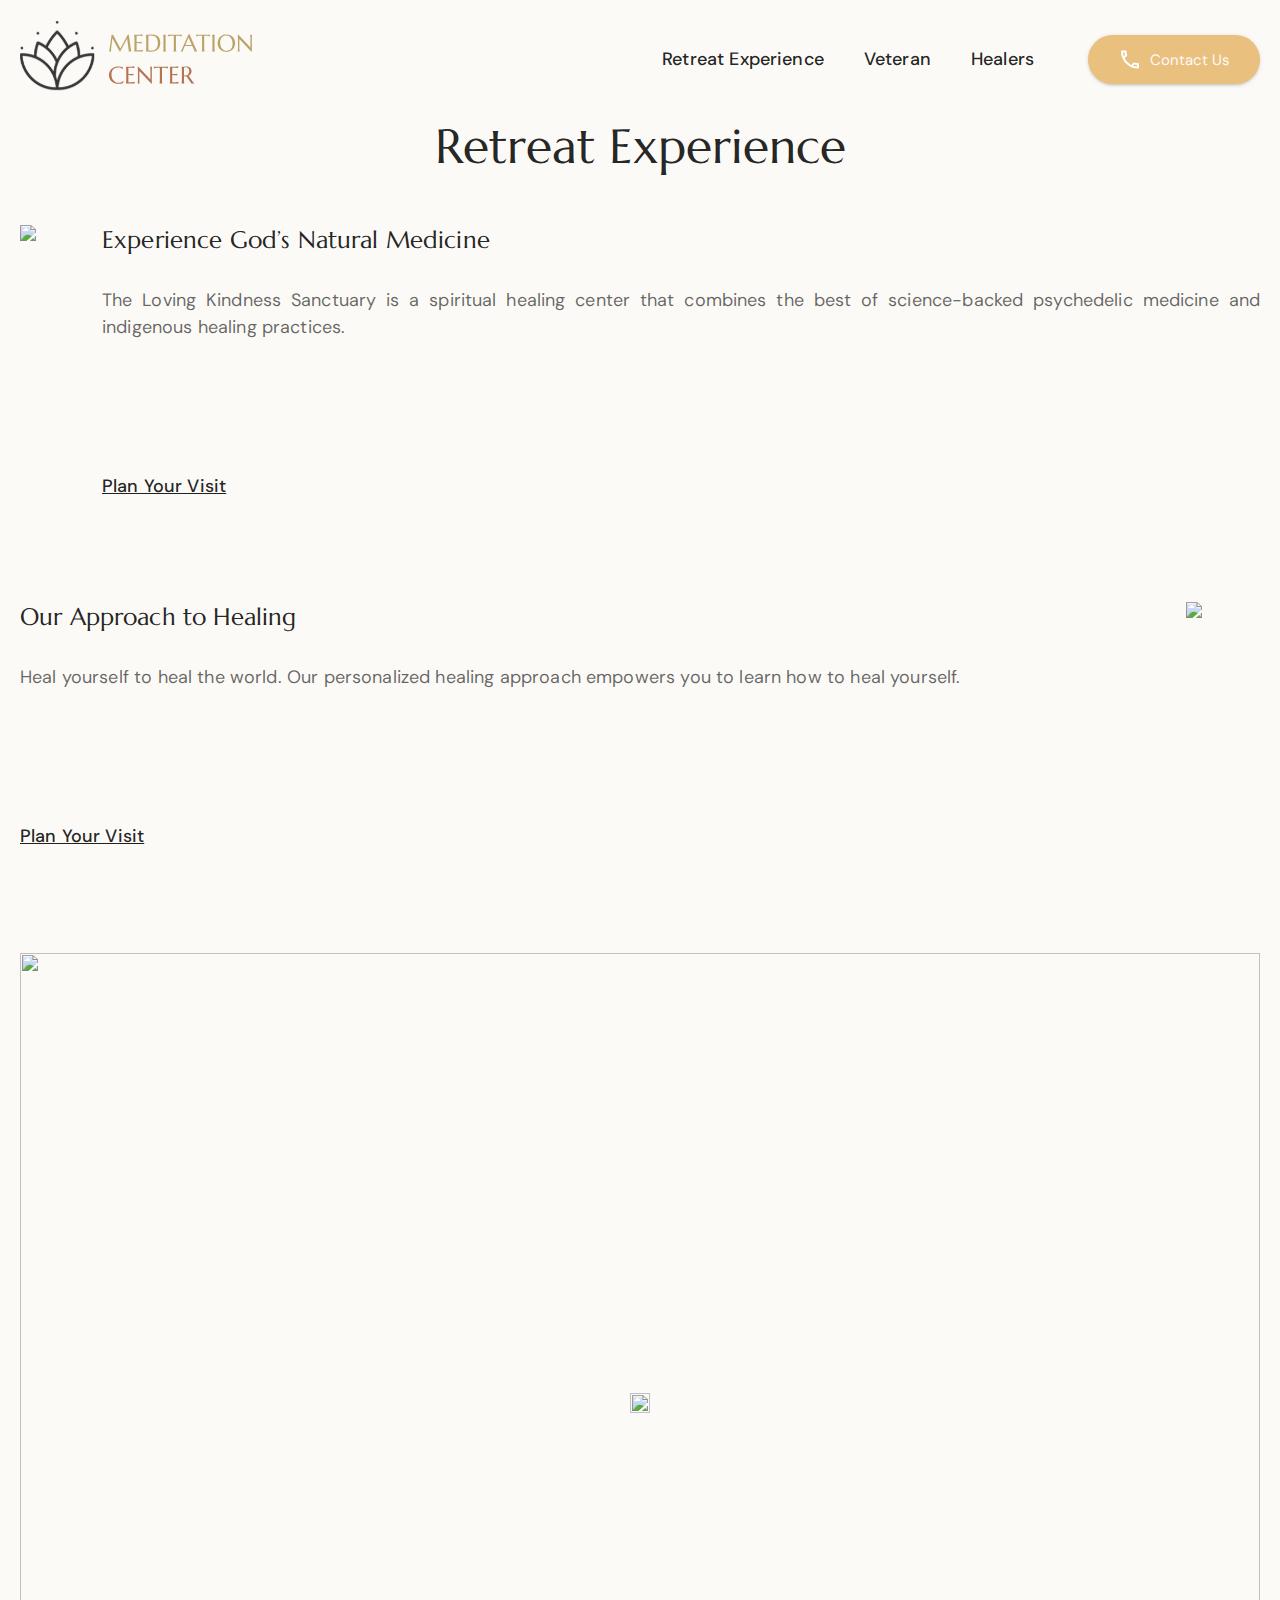
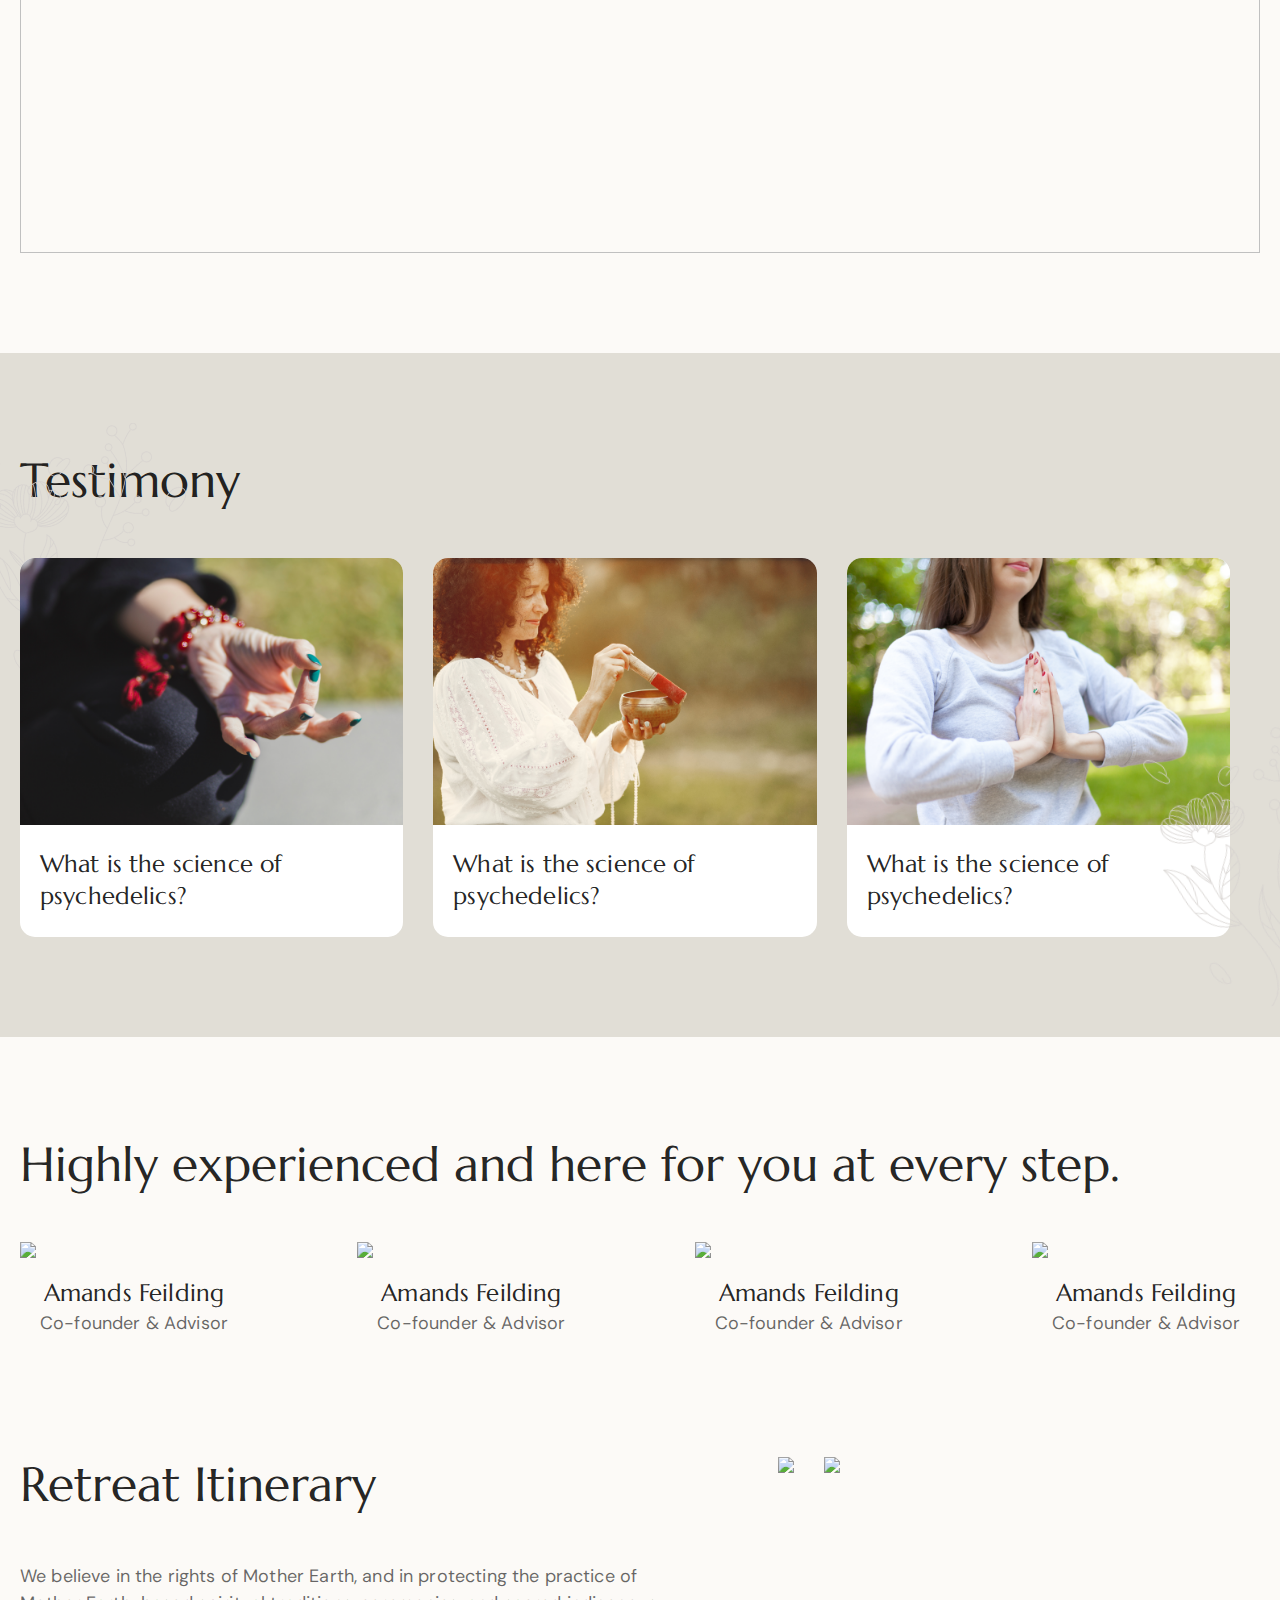
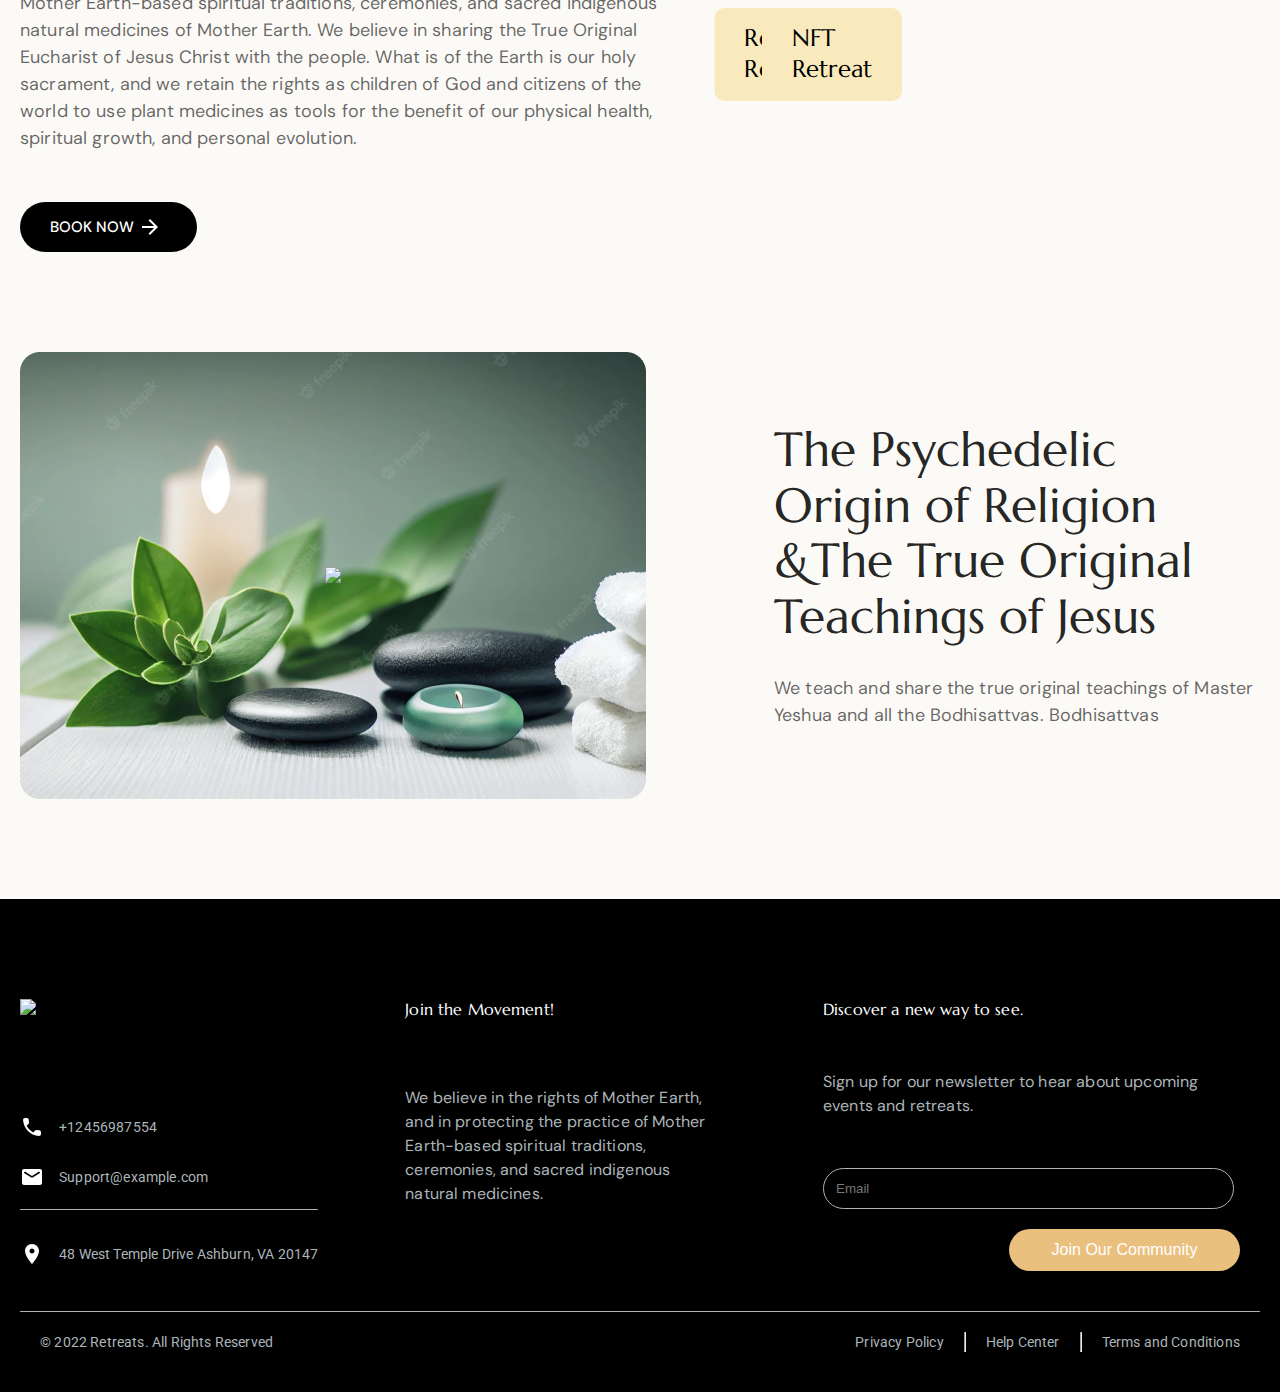
==== index.html @ a0256221 "index" ====
<html lang="en">

<head>
    <meta charset="UTF-8">
    <meta name="viewport" content="width=device-width, initial-scale=1.0">
    <title>Meditation</title>


    <link rel="preconnect" href="https://fonts.googleapis.com">
    <link rel="preconnect" href="https://fonts.gstatic.com" crossorigin>
    <link
        href="https://fonts.googleapis.com/css2?family=DM+Sans:ital,opsz,wght@0,9..40,100..1000;1,9..40,100..1000&family=Marcellus&display=swap"
        rel="stylesheet">
    <link href="assests/meditate.css" rel="stylesheet">
    <link rel="preconnect" href="https://fonts.googleapis.com">
    <link rel="preconnect" href="https://fonts.gstatic.com" crossorigin>
    <link
        href="https://fonts.googleapis.com/css2?family=Roboto:ital,wght@0,100;0,300;0,400;0,500;0,700;0,900;1,100;1,300;1,400;1,500;1,700;1,900&display=swap"
        rel="stylesheet">
    <link rel="stylesheet" href="https://unpkg.com/swiper@7/swiper-bundle.min.css" />

    <!-- <script src="./operator.js"></script> -->
    <!-- <script src="./conditional-statement.js"></script> -->
    <!-- <script src="./functions.js"></script> -->
    <!-- <script src="./arrayFunctions.js"></script> -->
    <!-- <script src="./stringFunctions.js"></script> -->
    <!-- <script src="./dateFunctions.js"></script> -->
    <!-- <script src="./mathFunctions.js"></script> -->
    <!-- <script src="./objectFunctions.js"></script> -->

    <!-- <script src="./questions.js"></script> -->

</head>

<body>
    <p id="demo"></p>
    <header>
        <div class="container">
            <div class="header_bar">
                <p id="name"></p>
                <div class="header_info">
                    <svg width="241" height="77" viewBox="0 0 241 77" fill="none" xmlns="http://www.w3.org/2000/svg"
                        xmlns:xlink="http://www.w3.org/1999/xlink">
                        <rect width="78" height="77" fill="url(#pattern0)" />
                        <path
                            d="M88.8438 30.4531C88.9297 30.3281 89.0273 30.1445 89.1367 29.9023C89.2461 29.6523 89.332 29.3398 89.3945 28.9648C89.4805 28.418 89.5742 27.8047 89.6758 27.125C89.7852 26.4375 89.8945 25.7188 90.0039 24.9688C90.1211 24.2188 90.2344 23.4531 90.3438 22.6719C90.4609 21.8828 90.5703 21.1094 90.6719 20.3516C90.7812 19.5859 90.8828 18.8516 90.9766 18.1484C91.0781 17.4375 91.168 16.7891 91.2461 16.2031C91.3242 15.6172 91.3867 15.1094 91.4336 14.6797C91.4883 14.2422 91.5273 13.9141 91.5508 13.6953H93.0391L100.41 27.4766L107.723 13.6953H108.836L110.758 27.6172C110.812 28.0547 110.871 28.4297 110.934 28.7422C110.996 29.0547 111.059 29.3242 111.121 29.5508C111.184 29.7695 111.242 29.9531 111.297 30.1016C111.359 30.2422 111.418 30.3594 111.473 30.4531V30.5H108.52V30.4531C108.559 30.3672 108.594 30.2266 108.625 30.0312C108.664 29.8359 108.684 29.6016 108.684 29.3281C108.684 29.2266 108.68 29.125 108.672 29.0234C108.664 28.9141 108.652 28.7969 108.637 28.6719L107.148 17.4453L100.234 30.4531L99.4258 30.3594L92.4648 17.3281C92.1914 19.1797 91.9531 20.8906 91.75 22.4609C91.6641 23.1328 91.5781 23.8047 91.4922 24.4766C91.4062 25.1406 91.3281 25.7617 91.2578 26.3398C91.1953 26.918 91.1445 27.4297 91.1055 27.875C91.0664 28.3125 91.0469 28.6367 91.0469 28.8477C91.0469 29.1133 91.0547 29.3477 91.0703 29.5508C91.0859 29.7539 91.1016 29.9258 91.1172 30.0664C91.1406 30.2305 91.1641 30.375 91.1875 30.5H88.8438V30.4531ZM114.121 13.6953C115.098 13.6953 116.066 13.6914 117.027 13.6836C117.996 13.6758 118.883 13.668 119.688 13.6602C120.492 13.6445 121.18 13.625 121.75 13.6016C122.32 13.5781 122.707 13.5469 122.91 13.5078L122.336 15.0664C122.078 14.9961 121.777 14.9336 121.434 14.8789C121.137 14.832 120.773 14.7891 120.344 14.75C119.922 14.7031 119.434 14.6797 118.879 14.6797C118.691 14.6797 118.465 14.6875 118.199 14.7031C117.941 14.7109 117.691 14.7227 117.449 14.7383C117.168 14.7539 116.883 14.7695 116.594 14.7852V21.1836C117.398 21.1758 118.125 21.1523 118.773 21.1133C119.422 21.0742 119.973 21.0352 120.426 20.9961C120.957 20.9492 121.426 20.8945 121.832 20.832L121.469 22.5312C120.93 22.4609 120.379 22.3945 119.816 22.332C119.332 22.2773 118.805 22.2305 118.234 22.1914C117.664 22.1445 117.117 22.1211 116.594 22.1211V29.4688C117.516 29.4688 118.363 29.4297 119.137 29.3516C119.91 29.2734 120.586 29.1836 121.164 29.082C121.836 28.9727 122.449 28.8438 123.004 28.6953L122.664 30.5938C122.57 30.5859 122.43 30.5781 122.242 30.5703C122.055 30.5625 121.844 30.5547 121.609 30.5469C121.383 30.5391 121.141 30.5312 120.883 30.5234C120.633 30.5234 120.395 30.5195 120.168 30.5117C119.941 30.5117 119.738 30.5078 119.559 30.5C119.387 30.5 119.262 30.5 119.184 30.5H114.121V30.4531C114.168 30.2891 114.211 30.0859 114.25 29.8438C114.297 29.6016 114.336 29.3008 114.367 28.9414C114.398 28.582 114.422 28.1562 114.438 27.6641C114.453 27.1641 114.461 26.582 114.461 25.918V18.2891C114.461 17.625 114.453 17.0469 114.438 16.5547C114.422 16.0547 114.398 15.625 114.367 15.2656C114.336 14.8984 114.297 14.5938 114.25 14.3516C114.211 14.1094 114.168 13.9062 114.121 13.7422V13.6953ZM128.453 14.7031C128.438 15.5781 128.422 16.4258 128.406 17.2461C128.398 17.5977 128.391 17.957 128.383 18.3242C128.383 18.6914 128.379 19.0547 128.371 19.4141C128.371 19.7656 128.367 20.1055 128.359 20.4336C128.359 20.7539 128.359 21.0391 128.359 21.2891C128.359 21.8125 128.363 22.4453 128.371 23.1875C128.379 23.9297 128.387 24.6914 128.395 25.4727C128.41 26.2539 128.43 27.0039 128.453 27.7227C128.477 28.4414 128.504 29.0391 128.535 29.5156C128.645 29.5312 128.789 29.5508 128.969 29.5742C129.156 29.5898 129.352 29.6055 129.555 29.6211C129.758 29.6289 129.957 29.6367 130.152 29.6445C130.348 29.6523 130.512 29.6562 130.645 29.6562C131.191 29.6562 131.75 29.6211 132.32 29.5508C132.898 29.4727 133.453 29.332 133.984 29.1289C134.523 28.9258 135.027 28.6484 135.496 28.2969C135.973 27.9375 136.387 27.4766 136.738 26.9141C137.098 26.3516 137.379 25.6758 137.582 24.8867C137.785 24.0898 137.887 23.1523 137.887 22.0742C137.887 20.8789 137.742 19.8164 137.453 18.8867C137.164 17.9492 136.738 17.1602 136.176 16.5195C135.621 15.8789 134.93 15.3945 134.102 15.0664C133.281 14.7305 132.336 14.5625 131.266 14.5625C131.055 14.5625 130.816 14.5703 130.551 14.5859C130.285 14.5938 130.02 14.6055 129.754 14.6211C129.496 14.6289 129.25 14.6445 129.016 14.668C128.789 14.6836 128.602 14.6953 128.453 14.7031ZM125.887 13.6484C126.066 13.6562 126.234 13.6641 126.391 13.6719C126.523 13.6797 126.66 13.6875 126.801 13.6953C126.941 13.6953 127.055 13.6953 127.141 13.6953C127.289 13.6953 127.535 13.6875 127.879 13.6719C128.23 13.6562 128.629 13.6406 129.074 13.625C129.52 13.6094 129.98 13.5938 130.457 13.5781C130.941 13.5625 131.395 13.5547 131.816 13.5547C132.949 13.5547 134.027 13.6953 135.051 13.9766C136.074 14.2578 136.973 14.7188 137.746 15.3594C138.52 16 139.133 16.8398 139.586 17.8789C140.039 18.918 140.266 20.1953 140.266 21.7109C140.266 22.7969 140.145 23.7734 139.902 24.6406C139.668 25.5078 139.336 26.2734 138.906 26.9375C138.477 27.6016 137.961 28.1719 137.359 28.6484C136.766 29.1172 136.105 29.5039 135.379 29.8086C134.66 30.1133 133.891 30.3359 133.07 30.4766C132.25 30.6172 131.402 30.6875 130.527 30.6875C130.215 30.6875 129.836 30.6758 129.391 30.6523C128.953 30.6367 128.512 30.6172 128.066 30.5938C127.621 30.5703 127.199 30.5469 126.801 30.5234C126.41 30.5078 126.105 30.5 125.887 30.5V30.4531C125.934 30.2891 125.977 30.0859 126.016 29.8438C126.062 29.6016 126.102 29.3008 126.133 28.9414C126.164 28.582 126.188 28.1562 126.203 27.6641C126.219 27.1641 126.227 26.582 126.227 25.918V18.2891C126.227 17.625 126.219 17.043 126.203 16.543C126.188 16.0352 126.164 15.6016 126.133 15.2422C126.102 14.875 126.062 14.5664 126.016 14.3164C125.977 14.0664 125.934 13.8594 125.887 13.6953V13.6484ZM143.125 30.4531C143.172 30.2891 143.215 30.0859 143.254 29.8438C143.293 29.6016 143.328 29.3008 143.359 28.9414C143.391 28.582 143.414 28.1562 143.43 27.6641C143.445 27.1641 143.453 26.582 143.453 25.918V18.2891C143.453 17.625 143.445 17.0469 143.43 16.5547C143.414 16.0547 143.391 15.625 143.359 15.2656C143.328 14.8984 143.293 14.5938 143.254 14.3516C143.215 14.1094 143.172 13.9062 143.125 13.7422V13.6953H145.926V13.7422C145.879 13.9062 145.832 14.1094 145.785 14.3516C145.746 14.5938 145.711 14.8984 145.68 15.2656C145.656 15.625 145.633 16.0547 145.609 16.5547C145.594 17.0469 145.586 17.625 145.586 18.2891V25.918C145.586 26.582 145.594 27.1641 145.609 27.6641C145.633 28.1562 145.656 28.582 145.68 28.9414C145.711 29.3008 145.746 29.6016 145.785 29.8438C145.832 30.0859 145.879 30.2891 145.926 30.4531V30.5H143.125V30.4531ZM153.812 14.7266C152.891 14.7266 152.059 14.7695 151.316 14.8555C150.574 14.9336 149.934 15.0195 149.395 15.1133C148.77 15.2305 148.211 15.3594 147.719 15.5L148.059 13.6016C148.152 13.6094 148.293 13.6172 148.48 13.625C148.668 13.6328 148.875 13.6406 149.102 13.6484C149.336 13.6562 149.578 13.6641 149.828 13.6719C150.086 13.6719 150.328 13.6758 150.555 13.6836C150.781 13.6836 150.98 13.6875 151.152 13.6953C151.332 13.6953 151.461 13.6953 151.539 13.6953H158.23C158.309 13.6953 158.434 13.6953 158.605 13.6953C158.785 13.6875 158.988 13.6836 159.215 13.6836C159.441 13.6758 159.68 13.6719 159.93 13.6719C160.188 13.6641 160.43 13.6562 160.656 13.6484C160.891 13.6406 161.102 13.6328 161.289 13.625C161.477 13.6172 161.617 13.6094 161.711 13.6016L162.051 15.5C161.551 15.3594 160.988 15.2305 160.363 15.1133C159.824 15.0195 159.184 14.9336 158.441 14.8555C157.699 14.7695 156.867 14.7266 155.945 14.7266V25.918C155.945 26.582 155.953 27.1641 155.969 27.6641C155.992 28.1562 156.016 28.582 156.039 28.9414C156.07 29.3008 156.105 29.6016 156.145 29.8438C156.191 30.0859 156.238 30.2891 156.285 30.4531V30.5H153.484V30.4531C153.531 30.2891 153.574 30.0859 153.613 29.8438C153.652 29.6016 153.688 29.3008 153.719 28.9414C153.75 28.582 153.773 28.1562 153.789 27.6641C153.805 27.1641 153.812 26.582 153.812 25.918V14.7266ZM174.168 30.5V30.4531C174.184 30.4141 174.195 30.3555 174.203 30.2773C174.211 30.1992 174.215 30.1289 174.215 30.0664C174.215 29.8242 174.18 29.5586 174.109 29.2695C174.047 28.9727 173.922 28.6055 173.734 28.168L172.316 24.9805C171.879 24.9648 171.297 24.957 170.57 24.957C169.844 24.957 169.059 24.957 168.215 24.957C167.598 24.957 167 24.957 166.422 24.957C165.852 24.957 165.336 24.9648 164.875 24.9805L163.527 28.0742C163.41 28.3633 163.285 28.6797 163.152 29.0234C163.02 29.3672 162.953 29.7148 162.953 30.0664C162.953 30.168 162.961 30.2539 162.977 30.3242C162.992 30.3867 163.008 30.4297 163.023 30.4531V30.5H160.633V30.4531C160.773 30.3047 160.949 30.043 161.16 29.668C161.371 29.2852 161.602 28.8086 161.852 28.2383L168.566 13.3438H169.504L175.867 27.6641C176.016 28 176.168 28.3281 176.324 28.6484C176.488 28.9609 176.641 29.2422 176.781 29.4922C176.922 29.7422 177.047 29.9531 177.156 30.125C177.266 30.2969 177.34 30.4062 177.379 30.4531V30.5H174.168ZM166.574 23.9492C167.027 23.9492 167.492 23.9492 167.969 23.9492C168.445 23.9414 168.91 23.9375 169.363 23.9375C169.824 23.9297 170.266 23.9258 170.688 23.9258C171.109 23.918 171.492 23.9102 171.836 23.9023L168.543 16.4609L165.309 23.9492H166.574ZM182.055 14.7266C181.133 14.7266 180.301 14.7695 179.559 14.8555C178.816 14.9336 178.176 15.0195 177.637 15.1133C177.012 15.2305 176.453 15.3594 175.961 15.5L176.301 13.6016C176.395 13.6094 176.535 13.6172 176.723 13.625C176.91 13.6328 177.117 13.6406 177.344 13.6484C177.578 13.6562 177.82 13.6641 178.07 13.6719C178.328 13.6719 178.57 13.6758 178.797 13.6836C179.023 13.6836 179.223 13.6875 179.395 13.6953C179.574 13.6953 179.703 13.6953 179.781 13.6953H186.473C186.551 13.6953 186.676 13.6953 186.848 13.6953C187.027 13.6875 187.23 13.6836 187.457 13.6836C187.684 13.6758 187.922 13.6719 188.172 13.6719C188.43 13.6641 188.672 13.6562 188.898 13.6484C189.133 13.6406 189.344 13.6328 189.531 13.625C189.719 13.6172 189.859 13.6094 189.953 13.6016L190.293 15.5C189.793 15.3594 189.23 15.2305 188.605 15.1133C188.066 15.0195 187.426 14.9336 186.684 14.8555C185.941 14.7695 185.109 14.7266 184.188 14.7266V25.918C184.188 26.582 184.195 27.1641 184.211 27.6641C184.234 28.1562 184.258 28.582 184.281 28.9414C184.312 29.3008 184.348 29.6016 184.387 29.8438C184.434 30.0859 184.48 30.2891 184.527 30.4531V30.5H181.727V30.4531C181.773 30.2891 181.816 30.0859 181.855 29.8438C181.895 29.6016 181.93 29.3008 181.961 28.9414C181.992 28.582 182.016 28.1562 182.031 27.6641C182.047 27.1641 182.055 26.582 182.055 25.918V14.7266ZM192.086 30.4531C192.133 30.2891 192.176 30.0859 192.215 29.8438C192.254 29.6016 192.289 29.3008 192.32 28.9414C192.352 28.582 192.375 28.1562 192.391 27.6641C192.406 27.1641 192.414 26.582 192.414 25.918V18.2891C192.414 17.625 192.406 17.0469 192.391 16.5547C192.375 16.0547 192.352 15.625 192.32 15.2656C192.289 14.8984 192.254 14.5938 192.215 14.3516C192.176 14.1094 192.133 13.9062 192.086 13.7422V13.6953H194.887V13.7422C194.84 13.9062 194.793 14.1094 194.746 14.3516C194.707 14.5938 194.672 14.8984 194.641 15.2656C194.617 15.625 194.594 16.0547 194.57 16.5547C194.555 17.0469 194.547 17.625 194.547 18.2891V25.918C194.547 26.582 194.555 27.1641 194.57 27.6641C194.594 28.1562 194.617 28.582 194.641 28.9414C194.672 29.3008 194.707 29.6016 194.746 29.8438C194.793 30.0859 194.84 30.2891 194.887 30.4531V30.5H192.086V30.4531ZM206.02 13.4141C207.324 13.4141 208.527 13.6289 209.629 14.0586C210.738 14.4805 211.695 15.0781 212.5 15.8516C213.305 16.6172 213.934 17.5391 214.387 18.6172C214.84 19.6953 215.066 20.8867 215.066 22.1914C215.066 22.9336 214.98 23.6641 214.809 24.3828C214.637 25.1016 214.383 25.7812 214.047 26.4219C213.719 27.0625 213.312 27.6562 212.828 28.2031C212.344 28.7422 211.789 29.2109 211.164 29.6094C210.547 30 209.863 30.3047 209.113 30.5234C208.363 30.75 207.555 30.8633 206.688 30.8633C205.383 30.8633 204.176 30.6562 203.066 30.2422C201.965 29.8203 201.012 29.2266 200.207 28.4609C199.402 27.6953 198.773 26.7773 198.32 25.707C197.867 24.6289 197.641 23.4336 197.641 22.1211C197.641 21.3789 197.727 20.6484 197.898 19.9297C198.07 19.2109 198.32 18.5273 198.648 17.8789C198.984 17.2305 199.391 16.6367 199.867 16.0977C200.352 15.5508 200.902 15.0781 201.52 14.6797C202.145 14.2812 202.832 13.9727 203.582 13.7539C204.34 13.5273 205.152 13.4141 206.02 13.4141ZM206.688 29.8086C207.555 29.8086 208.348 29.6523 209.066 29.3398C209.785 29.0273 210.402 28.5742 210.918 27.9805C211.441 27.3867 211.848 26.6641 212.137 25.8125C212.426 24.9531 212.57 23.9805 212.57 22.8945C212.57 21.6914 212.43 20.5781 212.148 19.5547C211.875 18.5234 211.465 17.6328 210.918 16.8828C210.371 16.125 209.688 15.5352 208.867 15.1133C208.055 14.6836 207.105 14.4688 206.02 14.4688C205.152 14.4688 204.359 14.625 203.641 14.9375C202.922 15.2422 202.301 15.6875 201.777 16.2734C201.262 16.8594 200.859 17.5781 200.57 18.4297C200.281 19.2812 200.137 20.25 200.137 21.3359C200.137 22.5312 200.273 23.6484 200.547 24.6875C200.82 25.7188 201.23 26.6133 201.777 27.3711C202.324 28.1289 203.008 28.7266 203.828 29.1641C204.648 29.5938 205.602 29.8086 206.688 29.8086ZM218.371 13.6953L230.441 26.5391V18.2891C230.441 17.625 230.434 17.0469 230.418 16.5547C230.402 16.0547 230.379 15.625 230.348 15.2656C230.316 14.8984 230.277 14.5938 230.23 14.3516C230.191 14.1094 230.148 13.9062 230.102 13.7422V13.6953H232.188V13.7422C232.141 13.9062 232.098 14.1094 232.059 14.3516C232.02 14.5938 231.984 14.8984 231.953 15.2656C231.922 15.625 231.898 16.0547 231.883 16.5547C231.867 17.0469 231.859 17.625 231.859 18.2891V30.7344H231.449L219.379 17.9023V25.918C219.379 26.582 219.387 27.1641 219.402 27.6641C219.418 28.1562 219.441 28.582 219.473 28.9414C219.504 29.3008 219.539 29.6016 219.578 29.8438C219.617 30.0859 219.66 30.2891 219.707 30.4531V30.5H217.621V30.4531C217.668 30.2891 217.711 30.0859 217.75 29.8438C217.797 29.6016 217.836 29.3008 217.867 28.9414C217.898 28.582 217.922 28.1562 217.938 27.6641C217.953 27.1641 217.961 26.582 217.961 25.918V18.2891C217.961 17.625 217.953 17.0469 217.938 16.5547C217.922 16.0547 217.898 15.625 217.867 15.2656C217.836 14.8984 217.797 14.5938 217.75 14.3516C217.711 14.1094 217.668 13.9062 217.621 13.7422V13.6953H218.371Z"
                            fill="#BBA368" />
                        <path
                            d="M103.27 48.2734L103.164 48.3203C102.555 47.7578 101.82 47.3086 100.961 46.9727C100.109 46.6367 99.1719 46.4688 98.1484 46.4688C97.1641 46.4688 96.2617 46.625 95.4414 46.9375C94.6211 47.2422 93.9141 47.6875 93.3203 48.2734C92.7344 48.8594 92.2773 49.5781 91.9492 50.4297C91.6211 51.2812 91.457 52.25 91.457 53.3359C91.457 54.5312 91.6133 55.6484 91.9258 56.6875C92.2383 57.7188 92.7031 58.6133 93.3203 59.3711C93.9375 60.1289 94.707 60.7266 95.6289 61.1641C96.5586 61.5938 97.6406 61.8086 98.875 61.8086C99.3203 61.8086 99.7656 61.7617 100.211 61.668C100.656 61.5742 101.082 61.4375 101.488 61.2578C101.902 61.0703 102.289 60.8477 102.648 60.5898C103.016 60.3242 103.348 60.0234 103.645 59.6875L103.773 59.7695L102.836 62.1602C102.25 62.3867 101.602 62.5586 100.891 62.6758C100.188 62.8008 99.4766 62.8633 98.7578 62.8633C97.3125 62.8633 95.9883 62.6562 94.7852 62.2422C93.5898 61.8203 92.5586 61.2266 91.6914 60.4609C90.832 59.6953 90.1602 58.7773 89.6758 57.707C89.1992 56.6289 88.9609 55.4336 88.9609 54.1211C88.9609 53.3789 89.0547 52.6484 89.2422 51.9297C89.4375 51.2109 89.7188 50.5273 90.0859 49.8789C90.4531 49.2305 90.9062 48.6367 91.4453 48.0977C91.9844 47.5508 92.5977 47.0781 93.2852 46.6797C93.9805 46.2812 94.7422 45.9727 95.5703 45.7539C96.4062 45.5273 97.3086 45.4141 98.2773 45.4141C99.7852 45.4141 101.184 45.6445 102.473 46.1055L103.27 48.2734ZM105.918 45.6953C106.895 45.6953 107.863 45.6914 108.824 45.6836C109.793 45.6758 110.68 45.668 111.484 45.6602C112.289 45.6445 112.977 45.625 113.547 45.6016C114.117 45.5781 114.504 45.5469 114.707 45.5078L114.133 47.0664C113.875 46.9961 113.574 46.9336 113.23 46.8789C112.934 46.832 112.57 46.7891 112.141 46.75C111.719 46.7031 111.23 46.6797 110.676 46.6797C110.488 46.6797 110.262 46.6875 109.996 46.7031C109.738 46.7109 109.488 46.7227 109.246 46.7383C108.965 46.7539 108.68 46.7695 108.391 46.7852V53.1836C109.195 53.1758 109.922 53.1523 110.57 53.1133C111.219 53.0742 111.77 53.0352 112.223 52.9961C112.754 52.9492 113.223 52.8945 113.629 52.832L113.266 54.5312C112.727 54.4609 112.176 54.3945 111.613 54.332C111.129 54.2773 110.602 54.2305 110.031 54.1914C109.461 54.1445 108.914 54.1211 108.391 54.1211V61.4688C109.312 61.4688 110.16 61.4297 110.934 61.3516C111.707 61.2734 112.383 61.1836 112.961 61.082C113.633 60.9727 114.246 60.8438 114.801 60.6953L114.461 62.5938C114.367 62.5859 114.227 62.5781 114.039 62.5703C113.852 62.5625 113.641 62.5547 113.406 62.5469C113.18 62.5391 112.938 62.5312 112.68 62.5234C112.43 62.5234 112.191 62.5195 111.965 62.5117C111.738 62.5117 111.535 62.5078 111.355 62.5C111.184 62.5 111.059 62.5 110.98 62.5H105.918V62.4531C105.965 62.2891 106.008 62.0859 106.047 61.8438C106.094 61.6016 106.133 61.3008 106.164 60.9414C106.195 60.582 106.219 60.1562 106.234 59.6641C106.25 59.1641 106.258 58.582 106.258 57.918V50.2891C106.258 49.625 106.25 49.0469 106.234 48.5547C106.219 48.0547 106.195 47.625 106.164 47.2656C106.133 46.8984 106.094 46.5938 106.047 46.3516C106.008 46.1094 105.965 45.9062 105.918 45.7422V45.6953ZM118.34 45.6953L130.41 58.5391V50.2891C130.41 49.625 130.402 49.0469 130.387 48.5547C130.371 48.0547 130.348 47.625 130.316 47.2656C130.285 46.8984 130.246 46.5938 130.199 46.3516C130.16 46.1094 130.117 45.9062 130.07 45.7422V45.6953H132.156V45.7422C132.109 45.9062 132.066 46.1094 132.027 46.3516C131.988 46.5938 131.953 46.8984 131.922 47.2656C131.891 47.625 131.867 48.0547 131.852 48.5547C131.836 49.0469 131.828 49.625 131.828 50.2891V62.7344H131.418L119.348 49.9023V57.918C119.348 58.582 119.355 59.1641 119.371 59.6641C119.387 60.1562 119.41 60.582 119.441 60.9414C119.473 61.3008 119.508 61.6016 119.547 61.8438C119.586 62.0859 119.629 62.2891 119.676 62.4531V62.5H117.59V62.4531C117.637 62.2891 117.68 62.0859 117.719 61.8438C117.766 61.6016 117.805 61.3008 117.836 60.9414C117.867 60.582 117.891 60.1562 117.906 59.6641C117.922 59.1641 117.93 58.582 117.93 57.918V50.2891C117.93 49.625 117.922 49.0469 117.906 48.5547C117.891 48.0547 117.867 47.625 117.836 47.2656C117.805 46.8984 117.766 46.5938 117.719 46.3516C117.68 46.1094 117.637 45.9062 117.59 45.7422V45.6953H118.34ZM139.844 46.7266C138.922 46.7266 138.09 46.7695 137.348 46.8555C136.605 46.9336 135.965 47.0195 135.426 47.1133C134.801 47.2305 134.242 47.3594 133.75 47.5L134.09 45.6016C134.184 45.6094 134.324 45.6172 134.512 45.625C134.699 45.6328 134.906 45.6406 135.133 45.6484C135.367 45.6562 135.609 45.6641 135.859 45.6719C136.117 45.6719 136.359 45.6758 136.586 45.6836C136.812 45.6836 137.012 45.6875 137.184 45.6953C137.363 45.6953 137.492 45.6953 137.57 45.6953H144.262C144.34 45.6953 144.465 45.6953 144.637 45.6953C144.816 45.6875 145.02 45.6836 145.246 45.6836C145.473 45.6758 145.711 45.6719 145.961 45.6719C146.219 45.6641 146.461 45.6562 146.688 45.6484C146.922 45.6406 147.133 45.6328 147.32 45.625C147.508 45.6172 147.648 45.6094 147.742 45.6016L148.082 47.5C147.582 47.3594 147.02 47.2305 146.395 47.1133C145.855 47.0195 145.215 46.9336 144.473 46.8555C143.73 46.7695 142.898 46.7266 141.977 46.7266V57.918C141.977 58.582 141.984 59.1641 142 59.6641C142.023 60.1562 142.047 60.582 142.07 60.9414C142.102 61.3008 142.137 61.6016 142.176 61.8438C142.223 62.0859 142.27 62.2891 142.316 62.4531V62.5H139.516V62.4531C139.562 62.2891 139.605 62.0859 139.645 61.8438C139.684 61.6016 139.719 61.3008 139.75 60.9414C139.781 60.582 139.805 60.1562 139.82 59.6641C139.836 59.1641 139.844 58.582 139.844 57.918V46.7266ZM149.77 45.6953C150.746 45.6953 151.715 45.6914 152.676 45.6836C153.645 45.6758 154.531 45.668 155.336 45.6602C156.141 45.6445 156.828 45.625 157.398 45.6016C157.969 45.5781 158.355 45.5469 158.559 45.5078L157.984 47.0664C157.727 46.9961 157.426 46.9336 157.082 46.8789C156.785 46.832 156.422 46.7891 155.992 46.75C155.57 46.7031 155.082 46.6797 154.527 46.6797C154.34 46.6797 154.113 46.6875 153.848 46.7031C153.59 46.7109 153.34 46.7227 153.098 46.7383C152.816 46.7539 152.531 46.7695 152.242 46.7852V53.1836C153.047 53.1758 153.773 53.1523 154.422 53.1133C155.07 53.0742 155.621 53.0352 156.074 52.9961C156.605 52.9492 157.074 52.8945 157.48 52.832L157.117 54.5312C156.578 54.4609 156.027 54.3945 155.465 54.332C154.98 54.2773 154.453 54.2305 153.883 54.1914C153.312 54.1445 152.766 54.1211 152.242 54.1211V61.4688C153.164 61.4688 154.012 61.4297 154.785 61.3516C155.559 61.2734 156.234 61.1836 156.812 61.082C157.484 60.9727 158.098 60.8438 158.652 60.6953L158.312 62.5938C158.219 62.5859 158.078 62.5781 157.891 62.5703C157.703 62.5625 157.492 62.5547 157.258 62.5469C157.031 62.5391 156.789 62.5312 156.531 62.5234C156.281 62.5234 156.043 62.5195 155.816 62.5117C155.59 62.5117 155.387 62.5078 155.207 62.5C155.035 62.5 154.91 62.5 154.832 62.5H149.77V62.4531C149.816 62.2891 149.859 62.0859 149.898 61.8438C149.945 61.6016 149.984 61.3008 150.016 60.9414C150.047 60.582 150.07 60.1562 150.086 59.6641C150.102 59.1641 150.109 58.582 150.109 57.918V50.2891C150.109 49.625 150.102 49.0469 150.086 48.5547C150.07 48.0547 150.047 47.625 150.016 47.2656C149.984 46.8984 149.945 46.5938 149.898 46.3516C149.859 46.1094 149.816 45.9062 149.77 45.7422V45.6953ZM164.008 57.918C164.008 58.582 164.016 59.1641 164.031 59.6641C164.055 60.1562 164.078 60.582 164.102 60.9414C164.133 61.3008 164.168 61.6016 164.207 61.8438C164.254 62.0859 164.301 62.2891 164.348 62.4531V62.5H161.535V62.4531C161.582 62.2891 161.625 62.0859 161.664 61.8438C161.711 61.6016 161.746 61.3008 161.77 60.9414C161.801 60.582 161.824 60.1562 161.84 59.6641C161.863 59.1719 161.875 58.5898 161.875 57.918V50.2891C161.875 49.625 161.863 49.0469 161.84 48.5547C161.824 48.0547 161.801 47.625 161.77 47.2656C161.746 46.9062 161.711 46.6055 161.664 46.3633C161.625 46.1133 161.582 45.9062 161.535 45.7422V45.6953L162.027 45.7422C162.176 45.7578 162.34 45.7695 162.52 45.7773C162.707 45.7773 162.898 45.7773 163.094 45.7773C163.398 45.7773 163.809 45.7422 164.324 45.6719C164.848 45.5938 165.512 45.5547 166.316 45.5547C167.066 45.5547 167.758 45.6562 168.391 45.8594C169.031 46.0625 169.586 46.3594 170.055 46.75C170.523 47.1406 170.887 47.6211 171.145 48.1914C171.41 48.7539 171.543 49.3945 171.543 50.1133C171.543 50.6758 171.469 51.1992 171.32 51.6836C171.18 52.1602 170.977 52.5938 170.711 52.9844C170.453 53.375 170.141 53.7227 169.773 54.0273C169.406 54.3242 168.996 54.5742 168.543 54.7773L172.656 60.5547C172.859 60.8438 173.047 61.0938 173.219 61.3047C173.398 61.5156 173.566 61.6992 173.723 61.8555C173.887 62.0039 174.043 62.1289 174.191 62.2305C174.34 62.3242 174.492 62.3984 174.648 62.4531V62.5H171.262C171.238 62.3516 171.16 62.1562 171.027 61.9141C170.902 61.6641 170.754 61.418 170.582 61.1758L166.434 55.3281C166.254 55.3438 166.074 55.3594 165.895 55.375C165.715 55.3828 165.531 55.3867 165.344 55.3867C165.125 55.3867 164.902 55.3789 164.676 55.3633C164.457 55.3477 164.234 55.3203 164.008 55.2812V57.918ZM164.008 54.3672C164.219 54.4141 164.434 54.4492 164.652 54.4727C164.871 54.4883 165.082 54.4961 165.285 54.4961C165.871 54.4961 166.406 54.4102 166.891 54.2383C167.375 54.0586 167.785 53.7891 168.121 53.4297C168.465 53.0703 168.73 52.625 168.918 52.0938C169.105 51.5547 169.199 50.9258 169.199 50.207C169.199 49.6211 169.133 49.0898 169 48.6133C168.867 48.1367 168.668 47.7344 168.402 47.4062C168.145 47.0703 167.816 46.8125 167.418 46.6328C167.02 46.4453 166.555 46.3516 166.023 46.3516C165.484 46.3516 165.055 46.3789 164.734 46.4336C164.414 46.4883 164.172 46.5469 164.008 46.6094V54.3672Z"
                            fill="#B67352" />
                        <defs>
                            <pattern id="pattern0" patternContentUnits="objectBoundingBox" width="1" height="1">
                                <use xlink:href="#image0_1093_72"
                                    transform="matrix(0.00674663 0 0 0.00689655 -0.00524738 0)" />
                            </pattern>
                            <image id="image0_1093_72" width="762" height="145"
                                xlink:href="[data-uri]" />
                        </defs>
                    </svg>

                    <div class="nav_bar_info">
                        <nav class="nav_bar nav_menu">
                            <ul class="nav_list">
                                <li class="nav_item">
                                    <a class="nav_link link_button" href="">Retreat Experience</a>
                                </li>
                                <li class="nav_item">
                                    <a class="nav_link link_button " href="">Veteran</a>
                                </li>
                                <li class="nav_item">
                                    <a class="nav_link link_button" href="">Healers</a>
                                </li>
                            </ul>
                        </nav>
                        <button class="btn_container">
                            <a class="contact_btn" href="#">
                                <svg xmlns="http://www.w3.org/2000/svg" width="24" height="25" viewBox="0 0 24 25"
                                    fill="none">
                                    <path
                                        d="M6.54 5.5C6.6 6.39 6.75 7.26 6.99 8.09L5.79 9.29C5.38 8.09 5.12 6.82 5.03 5.5H6.54ZM16.4 17.52C17.25 17.76 18.12 17.91 19 17.97V19.46C17.68 19.37 16.41 19.11 15.2 18.71L16.4 17.52ZM7.5 3.5H4C3.45 3.5 3 3.95 3 4.5C3 13.89 10.61 21.5 20 21.5C20.55 21.5 21 21.05 21 20.5V17.01C21 16.46 20.55 16.01 20 16.01C18.76 16.01 17.55 15.81 16.43 15.44C16.33 15.4 16.22 15.39 16.12 15.39C15.86 15.39 15.61 15.49 15.41 15.68L13.21 17.88C10.38 16.43 8.06 14.12 6.62 11.29L8.82 9.09C9.1 8.81 9.18 8.42 9.07 8.07C8.7 6.95 8.5 5.75 8.5 4.5C8.5 3.95 8.05 3.5 7.5 3.5Z"
                                        fill="white" />
                                </svg>
                                Contact Us
                            </a>
                        </button>
                        <span class="togle_icon">
                            <svg xmlns="http://www.w3.org/2000/svg" width="27" height="20" viewBox="0 0 27 20"
                                fill="none">
                                <path fill-rule="evenodd" clip-rule="evenodd"
                                    d="M26.9565 10C26.9565 9.27963 26.3725 8.69565 25.6522 8.69565H1.30435C0.583975 8.69565 0 9.27963 0 10C0 10.7204 0.583975 11.3043 1.30435 11.3043H25.6522C26.3725 11.3043 26.9565 10.7204 26.9565 10Z"
                                    fill="#706E6E" />
                                <path fill-rule="evenodd" clip-rule="evenodd"
                                    d="M26.9565 1.30435C26.9565 0.583976 26.3725 0 25.6522 0H1.30435C0.583975 0 0 0.583976 0 1.30435C0 2.02472 0.583975 2.6087 1.30435 2.6087H25.6522C26.3725 2.6087 26.9565 2.02472 26.9565 1.30435Z"
                                    fill="#706E6E" />
                                <path fill-rule="evenodd" clip-rule="evenodd"
                                    d="M26.9565 18.6957C26.9565 17.9753 26.3725 17.3913 25.6522 17.3913H1.30435C0.583975 17.3913 0 17.9753 0 18.6957C0 19.416 0.583975 20 1.30435 20H25.6522C26.3725 20 26.9565 19.416 26.9565 18.6957Z"
                                    fill="#706E6E" />
                            </svg>
                        </span>
                    </div>
                </div>
            </div>
        </div>
    </header>
    <!-- Banner section start -->
    <section class="retreat">
        <div class="container">
            <div class="retreat_content">
                <div class="retreat_content">
                    <h class="section_heading retreat">Retreat Experience</h>
                    <div class="section_column">
                        <span>
                            <div class="leaf_img">
                                <img src="assests/images/Rectangle 5.png">
                            </div>
                        </span>
                        <div class="sec_column">
                            <h2 class="sm_heading">Experience God’s Natural Medicine</h2>
                            <p class="section_info">The Loving Kindness Sanctuary is a spiritual healing center that
                                combines
                                the best of science-backed psychedelic medicine and indigenous healing practices.</p>
                            <p class="link_button">Plan Your Visit</p>
                        </div>

                    </div>
                </div>
                <div class="section_sec_column">
                    <div class="section_healing">
                        <h2 class="sm_heading">Our Approach to Healing</h2>
                        <p class="section_info">Heal yourself to heal the world. Our personalized healing approach
                            empowers
                            you to learn how to heal yourself.</p>
                        <p class="link_button">Plan Your Visit</p>
                    </div>
                    <img src="./assests/images/Rectangle 6.png">
                    <!-- <img src="./assests/images/Shape 1 (1).png"> -->
                </div>
            </div>
        </div>







    </section>
    <!-- video section -->
    <div class="container">
        <section class="video_section">
            <div class="video">
                <img src="./assests/images/Rectangle 7.png">
                <div class="icon_btn">
                    <img src="./assests/images/Play Icon (1).png">
                </div>
            </div>


        </section>
    </div>



    <!-- Testimony section -->
    <section class="testimony_section">
        <div class="container">
            <div class="">
                <div class="testimony_container">
                    <h1 class="section_heading">Testimony</h1>
                    <div class="testimony testimony_cards">
                        <div class="flow_img">
                            <img src="./assests/images/testi flow.png">
                        </div>
                        <div class="testimony_card">
                            <img src="./assests/images/sci.png">
                            <div class="sm_heading testi_info">What is the science of psychedelics?</div>
                        </div>
                        <div class="testimony_card">
                            <img src="./assests/images/practice.png">
                            <div class="sm_heading testi_info">What is the science of psychedelics?</div>
                        </div>
                        <div class="testimony_card">
                            <img src="./assests/images/girl.png">
                            <div class="sm_heading testi_info">What is the science of psychedelics?</div>
                        </div>
                        <span>
                            <div class="flowr_img">
                                <img src="./assests/images/testimony.png">
                            </div>

                        </span>
                    </div>
                </div>
            </div>
        </div>

    </section>

    <!-- highly Experienced -->

    <section>
        <div class="container">
            <div class="highly_section">
                <h1 class="section_heading highly_heading">Highly experienced and here for you at every step.</h1>
                <div class="highly_card">
                    <card>
                        <img src="./assests/images/card11.png">
                        <div class="card_info">
                            <p class="sm_heading">Amands Feilding</p>
                            <p class="section_info">Co-founder & Advisor</p>
                        </div>
                    </card>

                    <card>
                        <img src="./assests/images/card22.png">
                        <div class="card_info">
                            <p class="sm_heading">Amands Feilding</p>
                            <p class="section_info">Co-founder & Advisor</p>
                        </div>

                    </card>

                    <card>
                        <img src="./assests/images/card33.png">
                        <div class="card_info">
                            <p class="sm_heading">Amands Feilding</p>
                            <p class="section_info">Co-founder & Advisor</p>
                        </div>
                    </card>

                    <card>
                        <img src="./assests/images/card44.png">
                        <div class="card_info">
                            <p class="sm_heading">Amands Feilding</p>
                            <p class="section_info">Co-founder & Advisor</p>
                        </div>
                    </card>
                </div>
            </div>
        </div>
    </section>

    <!-- Retreat Itinerary -->

    <section>
        <div class="container">
            <div class="itinery_section">
                <div class="retreat_section">
                    <h1 class="section_heading">Retreat Itinerary</h1>
                    <p class="section_info">We believe in the rights of Mother Earth, and in protecting the practice of
                        Mother Earth-based spiritual traditions, ceremonies, and sacred indigenous natural medicines of
                        Mother Earth. We believe in sharing the True Original Eucharist of Jesus Christ with the people.
                        What is of the Earth is our holy sacrament, and we retain the rights as children of God and
                        citizens of the world to use plant medicines as tools for the benefit of our physical health,
                        spiritual growth, and personal evolution.</p>
                    <button class="retreat_btn">BOOK NOW
                        <img src="./assests/images/Vector.png">
                    </button>

                </div>
                <div class="img_section">
                    <div class="regular_img">
                        <img src="./assests/images/Rectangle 603.png">
                        <p class="sm_heading inner_info">Regular Retreat</p>
                    </div>
                    <div class="regular_img">
                        <img src="./assests/images/Rectangle 603.png">
                        <p class="sm_heading inner_info">NFT Retreat </p>
                    </div>
                </div>
            </div>
        </div>
    </section>

    <section>
        <div class="container">
            <div class="religion_sec">
                <div class="vdo_sec">
                    <img src="./assests/images/pebbles.png">
                    <div class="play_btn">
                        <img src="./assests/images/Play Icon (1).png">

                    </div>
                </div>

                <div class="info_sec">
                    <p class="section_heading">The Psychedelic Origin of Religion &The True Original Teachings of Jesus
                    </p>
                    <p class="section_info">We teach and share the true original teachings of Master Yeshua and all the
                        Bodhisattvas. Bodhisattvas</p>
                </div>
            </div>
        </div>
    </section>

    <!-- Footer start -->
    <section class="footer_section">
        <div class="container">
            <div class="footer_container">
                <div class="footer_sections">
                    <div class="upper_footer">
                        <!-- <div class="upper_info"> -->
                        <img src="assests/images/Logo.png">
                        <!-- </div> -->
                        <div class="first_column">
                            <div class="footer_contact">
                                <svg xmlns="http://www.w3.org/2000/svg" width="24" height="24" viewBox="0 0 24 24"
                                    fill="none">
                                    <path
                                        d="M19.23 15.26L16.69 14.97C16.08 14.9 15.48 15.11 15.05 15.54L13.21 17.38C10.38 15.94 8.06004 13.63 6.62004 10.79L8.47004 8.94001C8.90004 8.51001 9.11004 7.91001 9.04004 7.30001L8.75004 4.78001C8.63004 3.77001 7.78004 3.01001 6.76004 3.01001H5.03004C3.90004 3.01001 2.96004 3.95001 3.03004 5.08001C3.56004 13.62 10.39 20.44 18.92 20.97C20.05 21.04 20.99 20.1 20.99 18.97V17.24C21 16.23 20.24 15.38 19.23 15.26Z"
                                        fill="white" />
                                </svg>
                                <a class="footer_tele footer_body" href="">
                                    +12456987554
                                </a>
                            </div>
                            <div class="footer_contact">
                                <svg xmlns="http://www.w3.org/2000/svg" width="24" height="24" viewBox="0 0 24 24"
                                    fill="none">
                                    <path
                                        d="M20 4H4C2.9 4 2 4.9 2 6V18C2 19.1 2.9 20 4 20H20C21.1 20 22 19.1 22 18V6C22 4.9 21.1 4 20 4ZM19.6 8.25L13.06 12.34C12.41 12.75 11.59 12.75 10.94 12.34L4.4 8.25C4.15 8.09 4 7.82 4 7.53C4 6.86 4.73 6.46 5.3 6.81L12 11L18.7 6.81C19.27 6.46 20 6.86 20 7.53C20 7.82 19.85 8.09 19.6 8.25Z"
                                        fill="white" />
                                </svg>
                                <a class="footer_email footer_body" href="">
                                    Support@example.com
                                </a>
                            </div>
                            <span class="footer_divider"></span>
                            <div class="footer_contact">
                                <svg xmlns="http://www.w3.org/2000/svg" width="24" height="24" viewBox="0 0 24 24"
                                    fill="none">
                                    <path
                                        d="M12 2C8.13 2 5 5.13 5 9C5 14.25 12 22 12 22C12 22 19 14.25 19 9C19 5.13 15.87 2 12 2ZM12 11.5C10.62 11.5 9.5 10.38 9.5 9C9.5 7.62 10.62 6.5 12 6.5C13.38 6.5 14.5 7.62 14.5 9C14.5 10.38 13.38 11.5 12 11.5Z"
                                        fill="white" />
                                </svg>
                                <h5 class="footer_loc footer_body">48 West Temple Drive Ashburn, VA 20147</h5>
                            </div>
                        </div>
                    </div>
                    <!-- <div class="middle_footer container"> -->
                    <!-- <div class="footer_columns"> -->

                    <!-- </div> -->
                    <div class="second_column container">
                        <p class="sm_heading text_color column_heading">Join the Movement!</p>
                        <p class="section_info text_color column_content">We believe in the rights of Mother Earth, and
                            in
                            protecting the practice of Mother Earth-based spiritual traditions, ceremonies, and sacred
                            indigenous natural medicines.</p>
                    </div>
                    <div class="third_column container">
                        <p class="sm_heading text_color column_heading">Discover a new way to see.</p>
                        <p class="section_info text_color third_column_info ">Sign up for our newsletter to hear about
                            upcoming
                            events and retreats.</p>

                        <div class="info">
                            <input type="email" id="email" name="email" placeholder="Email">
                            <p id="emailtext"></p>
                            <div class="community">
                                <button class=" join text_color">Join Our Community</button>
                            </div>
                        </div>

                    </div>
                </div>
                <!-- </div> -->
                <span class="footer_dividerII container"></span>
                <div class="lower_footer container">
                    <p class="footer_body">© 2022 Retreats. All Rights Reserved</p>
                    <div class="footer_content">
                        <p class="footer_body">Privacy Policy</p>
                        <hr>
                        <p class="footer_body">Help Center</p>
                        <hr>
                        <p class="footer_body">Terms and Conditions</p>
                    </div>
                </div>
            </div>
        </div>
    </section>


    <!-- <div class="swiper">
        <div class="swiper-wrapper">
            <div class="swiper-slide">
                <div class="slide-card text-center">
                    <img class="slide-card-img-top" src="1.jfif" alt="" />
                    <div class="slide-card-body">
                        <h5>
                            Ronne Galle <br />
                            <span> Project Manager </span>
                        </h5>
                        <p class="slide-card-text">
                            “ Nam libero tempore, cum soluta nobis est eligendi optio cumque
                            nihil impedit quo minus id quod maxime placeat ”
                        </p>
                    </div>
                </div>
            </div> -->
<!-- 
            <div class="swiper-slide">
                <div class="slide-card text-center">
                    <img class="slide-card-img-top" src="2.jfif" alt="" />
                    <div class="slide-card-body">
                        <h5>
                            Ronne Galle <br />
                            <span> Project Manager </span>
                        </h5>
                        <p class="slide-card-text">
                            “ Nam libero tempore, cum soluta nobis est eligendi optio cumque
                            nihil impedit quo minus id quod maxime placeat ”
                        </p>
                    </div>
                </div>
            </div>

            <div class="swiper-slide">
                <div class="slide-card text-center">
                    <img class="slide-card-img-top" src="3.jfif" alt="" />
                    <div class="slide-card-body">
                        <h5>
                            Ronne Galle <br />
                            <span> Project Manager </span>
                        </h5>
                        <p class="slide-card-text">
                            “ Nam libero tempore, cum soluta nobis est eligendi optio cumque
                            nihil impedit quo minus id quod maxime placeat ”
                        </p>
                    </div>
                </div>
            </div>

            <div class="swiper-slide">
                <div class="slide-card text-center">
                    <img class="slide-card-img-top" src="4.jfif" alt="" />
                    <div class="slide-card-body">
                        <h5>
                            Ronne Galle <br />
                            <span> Project Manager </span>
                        </h5>
                        <p class="slide-card-text">
                            “ Nam libero tempore, cum soluta nobis est eligendi optio cumque
                            nihil impedit quo minus id quod maxime placeat ”
                        </p>
                    </div>
                </div>
            </div>
        </div> -->
        <!-- 
   <p>functions</p>
    <button onclick="handleClick()">Click me</button>
    <button onclick="findsquare(4)">find square</button>
    <button onclick="recarea(10,23)">rec area</button>
    <button onclick="CheckEven(n)">Check Even</button> -->





        <script src="./toggle.js"></script>

 </body> 
<!-- <div class="swiper-button-prev"></div>
<div class="swiper-button-next"></div>
</div>
<script src="https://unpkg.com/swiper@7/swiper-bundle.min.js"></script>
<script>
    const swiper = new Swiper(".swiper", {
        // Navigation arrows
        navigation: {
            nextEl: ".swiper-button-next",
            prevEl: ".swiper-button-prev"
        },
        // Default parameters
        slidesPerView: 1,
        loop: true,
        centeredSlides: true,
        spaceBetween: 10,
        // Responsive breakpoints
        breakpoints: {
            // when window width is >= 320px
            320: {
                slidesPerView: 1,
                spaceBetween: 20
            },
            // when window width is >= 480px
            480: {
                slidesPerView: 2,
                spaceBetween: 30
            },
            // when window width is >= 640px
            640: {
                slidesPerView: 3,
                spaceBetween: 40
            }
        }
    });
</script> --> 

</html>
---- assests/meditate.css ----
* {
    padding: 0;
    margin: 0;
    box-sizing: border-box;
}


ul li {
    list-style: none;
}

a {
    text-decoration: none;
}

.container {
    max-width: 1528px;
    width: 100%;
    padding: 0 20px 0 20px;
    margin: 0 auto;
}

button {
    border: none;
}

/* Variables */

:root {
    /* color variables */
    --body_color: #FCFAF7;
    --black: rgba(0, 0, 0, 0.87);
    --pink: #FE0150;
    --white: #FFF;

    /* font variables */
    --heading-font: "Marcellus", serif;
    --body-font: "DM Sans", sans-serif;
    --footer-font: "Roboto", sans-serif;

    /* Heading Color Variables */
    --primary_heading: rgba(0, 0, 0, 0.87);


    /* Body text color */
    --primary_text_color: rgba(0, 0, 0, 0.60);
}

body {
    background-color: var(--body_color);
}

/* Commom css start */

/* Heading */
/* .btn_icon {
    display: inline-flex;
    align-items: center;
    gap: 20px;
    padding: 20px;
    border-radius: 10px;
    border: 1px solid var(--black);
    color: var(--white);
    font-size: 20px;
    font-style: normal;
    font-weight: 400;
    line-height: 100%;
    width: 177px;
    height: Hug (50px);
    padding: 12px, 30px, 12px, 30px;
    gap: 8px;

} */

.project_heading {
    color: var(--primary_heading);
    font-size: var(--heading-font);
    font-size: 96px;
    font-style: normal;
    font-weight: 400;
    line-height: 116.7%;
    letter-spacing: -1.5px;
    text-transform: uppercase;

}

.section_heading {
    color: var(--primary_heading);
    font-family: var(--heading-font);
    font-size: 48px;
    font-style: normal;
    font-weight: 400;
    line-height: 116.7%;


}

.sm_heading {
    color: var(--primary_heading);
    font-family: var(--heading-font);
    font-size: 20px;
    font-style: normal;
    font-weight: 400;
    line-height: 160%;
    letter-spacing: 0.15px;
}

.section_info {
    color: var(--primary_text_color);
    font-family: var(--body-font);
    font-size: 18px;
    font-style: normal;
    font-weight: 400;
    line-height: 150%;
    letter-spacing: 0.15px;

}

.link_button {
    color: var(--primary_heading);
    font-size: 18px;
    font-style: normal;
    font-weight: 500;
    line-height: 175%;
    letter-spacing: 0.15px;
    font-family: var(--body-font);
    text-decoration: underline;
}

.sm_heading {
    color: var(--primary_heading);
    font-family: var(--heading-font);
    font-size: 24px;
    font-style: normal;
    font-weight: 400;
    line-height: 133.4%;
}

.sm_body {
    color: var(--primary_text_color);
    text-align: center;
    font-family: var(--body-font);
    font-size: 18px;
    font-style: normal;
    font-weight: 400;
    line-height: 150%;
    letter-spacing: 0.15px;
}

.footer_body {
    color: #ABB5BA;
    font-family: var(--footer-font);
    font-size: 14px;
    font-style: normal;
    font-weight: 400;
    line-height: 143%;
    letter-spacing: 0.17px;

}

/* Header section */
.header_bar {
    padding: 21px 0 21px 0;
}

.nav_list {
    display: flex;
    gap: 40px;
}

.header_info {
    display: flex;
    justify-content: space-between;
}
.nav_link{
    text-decoration: none;
}
.btn_container {
    padding: 12px 30px;
    background-color: #EAC07F;
    border-radius: 44px;
    box-shadow: 0px 1px 5px 0px rgba(0, 0, 0, 0.10), 0px 2px 2px 0px rgba(0, 0, 0, 0.07), 0px 3px 1px -2px rgba(0, 0, 0, 0.05);
    color: var(--body_color);
    font-size: 15px;
    font-family: var(--body-font);
}

.nav_bar_info {
    display: flex;
    gap: 54px;
    align-items: center;
}

a {
    color: var(--body_color);
}

.contact_btn {
    display: flex;
    align-items: center;
    gap: 8px;
}

.togle_icon {
    display: none;
}

/* Banner section */


.section_column {
    display: flex;
    gap: 66px;
}

.retreat {
    text-align: center;
}

.retreat_content {
    display: grid;
    gap: 50px;
}

.sec_column {
    gap: 30px;
    display: flex;
    flex-direction: column;
    justify-content: center;
    text-align: justify;
}

.link_button {
    margin-top: 100px;
}

.section_healing {
    display: flex;
    flex-direction: column;
    gap: 30px;
    justify-content: center;
    text-align: justify;
}

.section_sec_column {
    display: flex;
    gap: 225px;
    margin-top: 50px;
}

.video_section {
    margin-top: 100px;
}

.video_section img {
    display: block;
    max-width: 100%;
    width: 100%;
}

.video {
    position: relative;
}

.icon_btn {
    position: absolute;
    left: 50%;
    top: 50%;
    transform: translate(-50%, -50%)
}

.testimony_card {
    max-width: 476px;
    width: 100%;
    border-radius: 15px;
    overflow: hidden;
}

.testimony_card img {
    max-width: 100%;
}

.sec_column {
    position: relative;
}

.sec_column:after {
    content: "";
    background: url("./images/flowers.png");
    position: absolute;
    top: -31%;
    right: 0;
    width: 200px;
    height: 200px;
}

span {
    position: relative;
}

.leaf_img {
    position: relative;
}

.leaf_img::after {
    content: "";
    background: url('./images/leaf.png');
    position: absolute;
    height: 150px;
    width: 150px;
    transform: rotate(24deg);

}

.testimony_section {
    background-color: #E1DED6;
;
    margin-top: 100px;


}



.flow_img {
    position: absolute;
    left: 0;
    top: 70px;
}


.testimony {
    display: flex;
    gap: 30px;
    margin-bottom: 100px;
}

.testimony_container {
    display: grid;
    gap: 50px;
    padding-top: 100px;
}

.testimony_card {
    background-color: #fff;
}

.testi_info {
    padding: 24px 20px;
}

.testimony_section {
    position: relative;
}

.testimony_card{
    position: relative;
}
.flowr_img{
    position: absolute;
    bottom: -50%;
    transform: translate(-28%, -50%);
    rotate: -8deg;
}






















.highly_section {
    margin-top: 100px;
    /* display: grid; */
    /* gap: 50px; */
}

.itinery_section {
    display: flex;
    gap: 96px;
    margin-top: 100px;
}

.retreat_section {
    display: flex;
    flex-direction: column;
    gap: 50px;
    max-width: 662px;
}

.highly_card {
    display: flex;
    justify-content: space-between;
    margin-top: 50px;
}

.card_info {
    text-align: center;
    padding: 20px;
}

.retreat_btn {
    display: inline-flex;
    align-items: center;
    gap: 20px;
    padding: 12px 30px;
    border-radius: 44px;
    color: var(--white);
    max-width: 177px;
    height: 50px;
    padding: 12px, 30px, 12px, 30px;
    gap: 8px;
    background-color: black;
    font-family: var(--body-font);
    font-size: 15px;
    font-weight: 500;
    line-height: 26px;



}

.inner_info {
    background-color: #F9EABD;
    border-radius: 10px;
    padding: 15px 30px;
    color: black;
    display: inline-flex;
    align-items: center;
}

.img_section {
    display: grid;
    grid-template-columns: auto auto;
    gap: 30px;
}

.regular_img {
    position: relative;

}

.inner_info {

    position: absolute;

}

.religion_sec {
    display: flex;
    gap: 128px;
    margin-top: 100px;
    margin-bottom: 100px;
}

.info_sec {
    display: flex;
    flex-direction: column;
    justify-content: center;
    gap: 30px;
}
.img_section{
    position: relative;
}
.regular_img{
    display: block;
}
.inner_info{
    position: absolute;
    top: 50%;
    left: 50%;
    transform: translate(-50%, -50%);
}

.play_btn {
    position: absolute;
    top: 50%;
    left: 50%;
    transform: translate(-50%, -50%);
}
.vdo_sec{
    position: relative;
    max-width: 100%;
}
.img{
    display: block;
}









/* Footer section */

/* .upper_footer{
  display: flex;
  gap: 10px;
  margin-bottom: 50px;
} */
.footer_text {
    display: flex;
    flex-direction: column;
    justify-content: center;
}

.footer_section {
    background-color: black;
}

.text_color {
    color: #ABB5BA;
    font-size: 16px;
}

.footer_contact {
    display: flex;
    gap: 15px;
    align-items: center;
}

/* .middle_footer{
display: flex;
display: flex;
gap: 18px;
justify-content: space-between;
} */


.footer_divider {
    height: 1px;
    max-width: 313px;
    width: 100%;
    background-color: #ABB5BA;
    display: block;
    border-radius: 5px;
}

.column_heading {
    color: #FFFFFF;
}

.column_content {
    max-width: 311px;
    width: 100%;
}

.first_column {
    display: grid;
    gap: 15px;
}

.third_column_info {
    max-width: 417px;
    width: 100%;
}

input {
    max-width: 411px;
    width: 100%;
    text-align: start;
    background: black;
    border: 1px solid #ABB5BA;
    border-radius: 44px;
    padding: 12px;
    margin-bottom: 20px;
}

.third_column {
    display: grid;
    gap: 50px;
}

.join {
    background-color: #EAC07F;
    max-width: 231px;
    width: 100%;
    padding: 12px 30px;
    border-radius: 44px;
    color: #FFFFFF;

}

.second_column {
    display: grid;
}

.community {
    text-align: end;
}

.footer_dividerII {
    height: 1px;
    background-color: #ABB5BA;
    display: block;
    border-radius: 5px;
    margin-top: 40px;
}

.lower_footer {
    display: flex;
    justify-content: space-between;
    margin-top: 20px;
    padding-bottom: 40px;
}

.footer_content {
    display: flex;
    gap: 20px;
}

.upper_info {
    display: flex;
    gap: 10px;
    align-items: center;
}

.upper_footer {
    display: grid;
    gap: 50px;
}

.footer_sections {
    display: grid;
    grid-template-columns: auto auto auto;
    padding-top: 100px;
    justify-content: space-between;
}


@media screen and (max-width:768px) {
    .nav_list {
        display: none;
    }
    .nav_list{
        display: flex;
        flex-direction: column;
    }
    .togle_icon {
        display: block;
    }

    svg {
        margin: 0 auto;
    }

    .nav_bar {
        display: none;
    }
    
    .header_info {
        display: flex;
        flex-direction: column;
        gap: 30px;
    }

    .nav_bar_info {
        display: flex;
        justify-content: space-between;
    }

    .footer_sections {
        display: flex;
        flex-direction: column;
        gap: 60px;
    }

    .second_column {
        gap: 15px;
    }

    input {
        max-width: 345px;
        width: 100%;
    }

    .join {
        max-width: 345px;
        width: 100%;
    }

    .community {
        text-align: justify;
    }

    .lower_footer {
        display: grid;
        gap: 30px;
    }

    .first_column {
        justify-items: baseline;
        margin-left: initial;
    }

    .footer_divider {
        max-width: 100%;
    }

    .section_column {
        display: flex;
        flex-direction: column-reverse;
        gap: 20px;
    }

    .retreat_content {
        gap: 30px;
    }

    .link_button {
        margin-top: 20px;
    }

    .section_sec_column {
        display: flex;
        flex-direction: column;
        gap: 20px;
    }

    .section_healing {
        gap: 15px;
    }
    
    .religion_sec{
        display: flex;
        flex-direction: column;
        gap: 30px;
    }
    .nav_menu{
        display: flex;
        flex-direction: column;
        background-color: darkgrey;
        height: 400px;
        border: 1px solid #997f7f;
        box-shadow: 2px 3px 4px #9E9E9E;
        padding: 20px;
    }
    .nav_menu{
        display: none;
    }

}











.swiper {
    width: 100%;
    height: 100%;
  }



  
  .swiper-slide {
    text-align: center;
    font-size: 18px;
    display: -webkit-box;
    display: -ms-flexbox;
    display: -webkit-flex;
    display: flex;
    align-items: center;
  }
  .swiper-slide-active {
    transform: scale(1.2);
  }
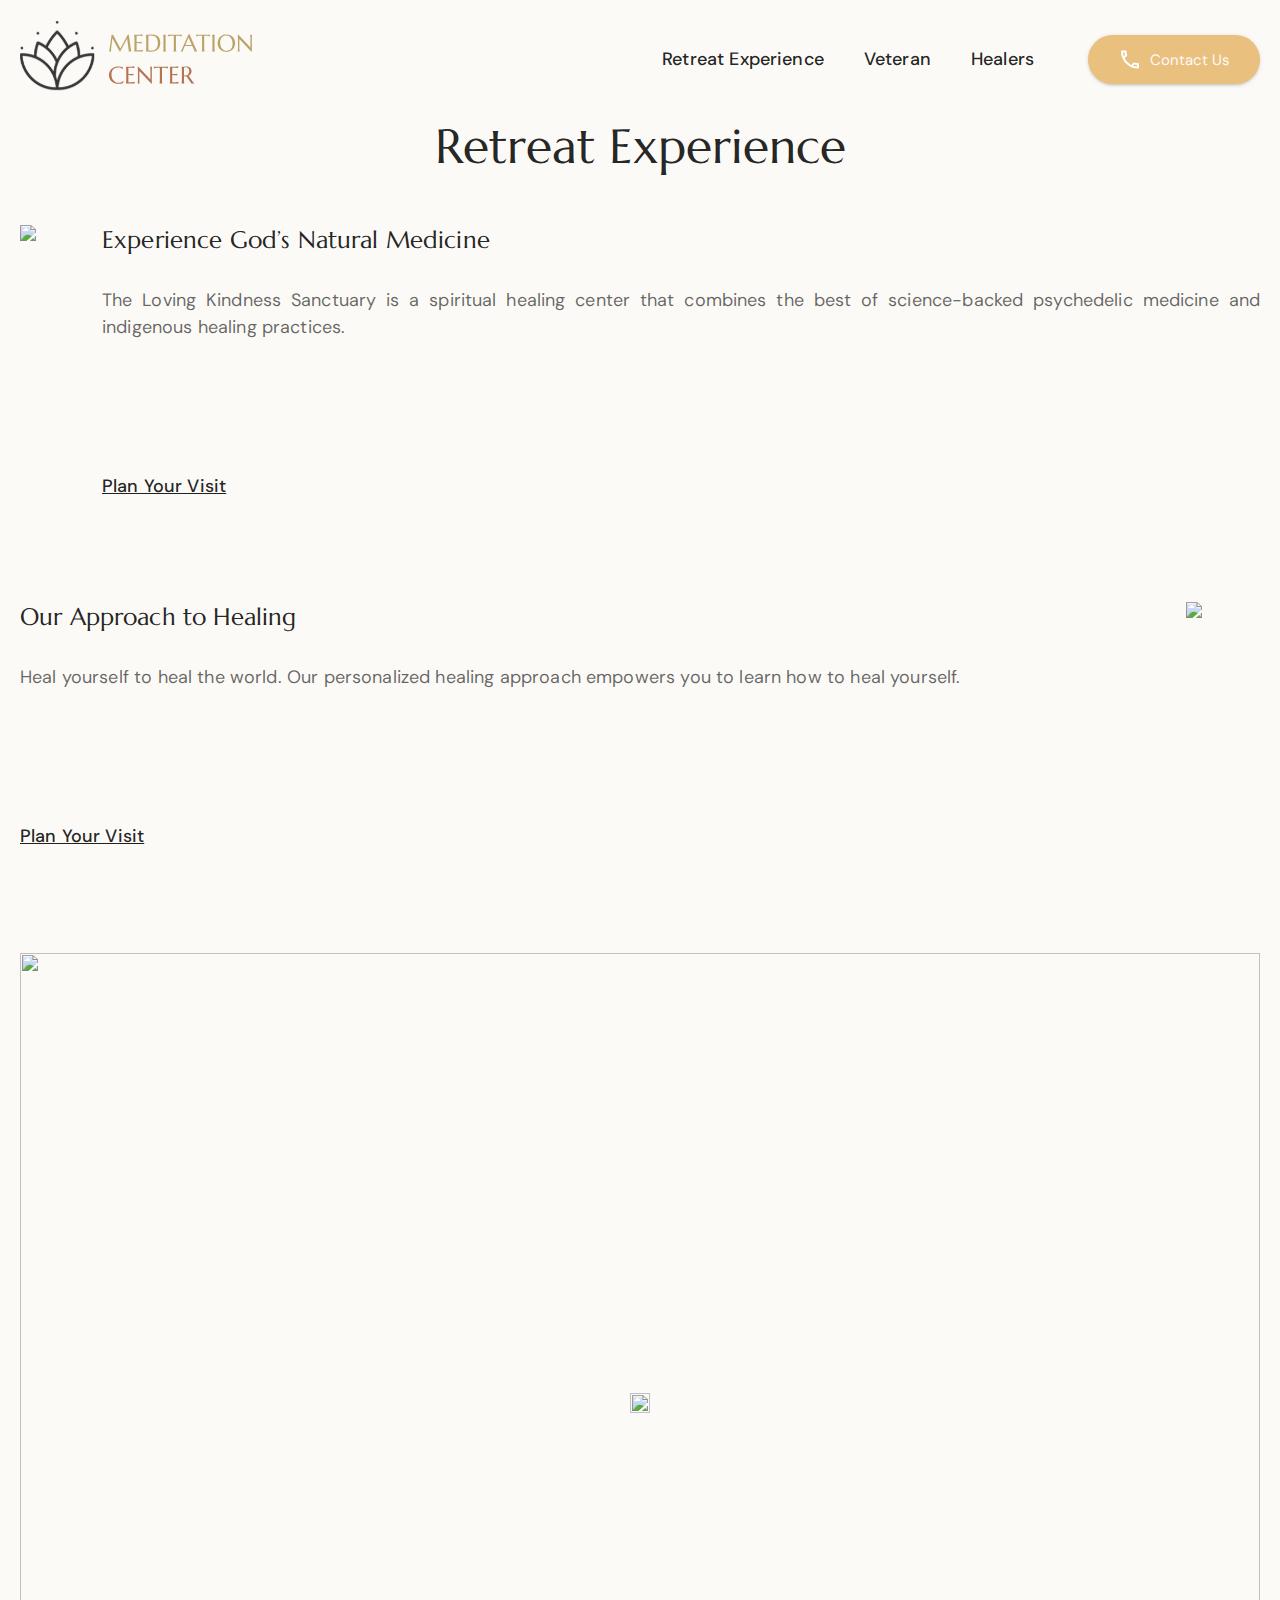
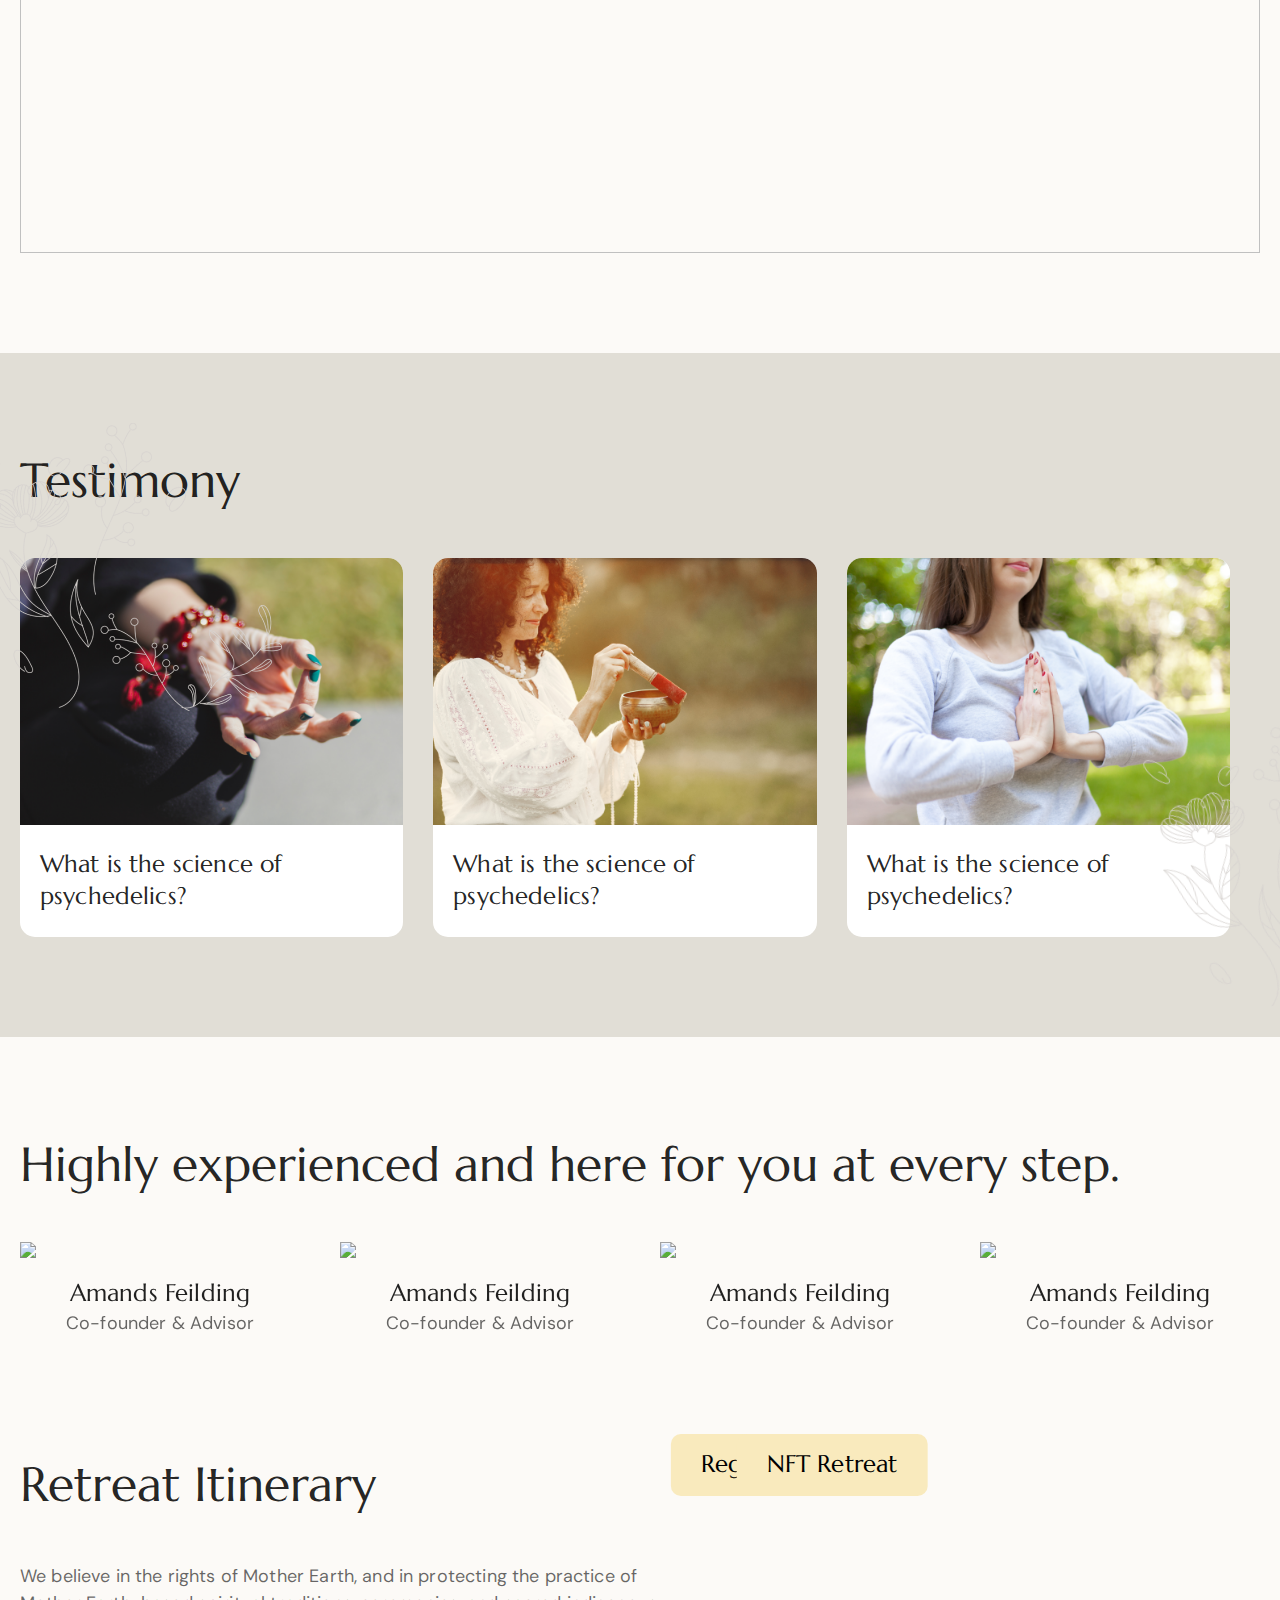
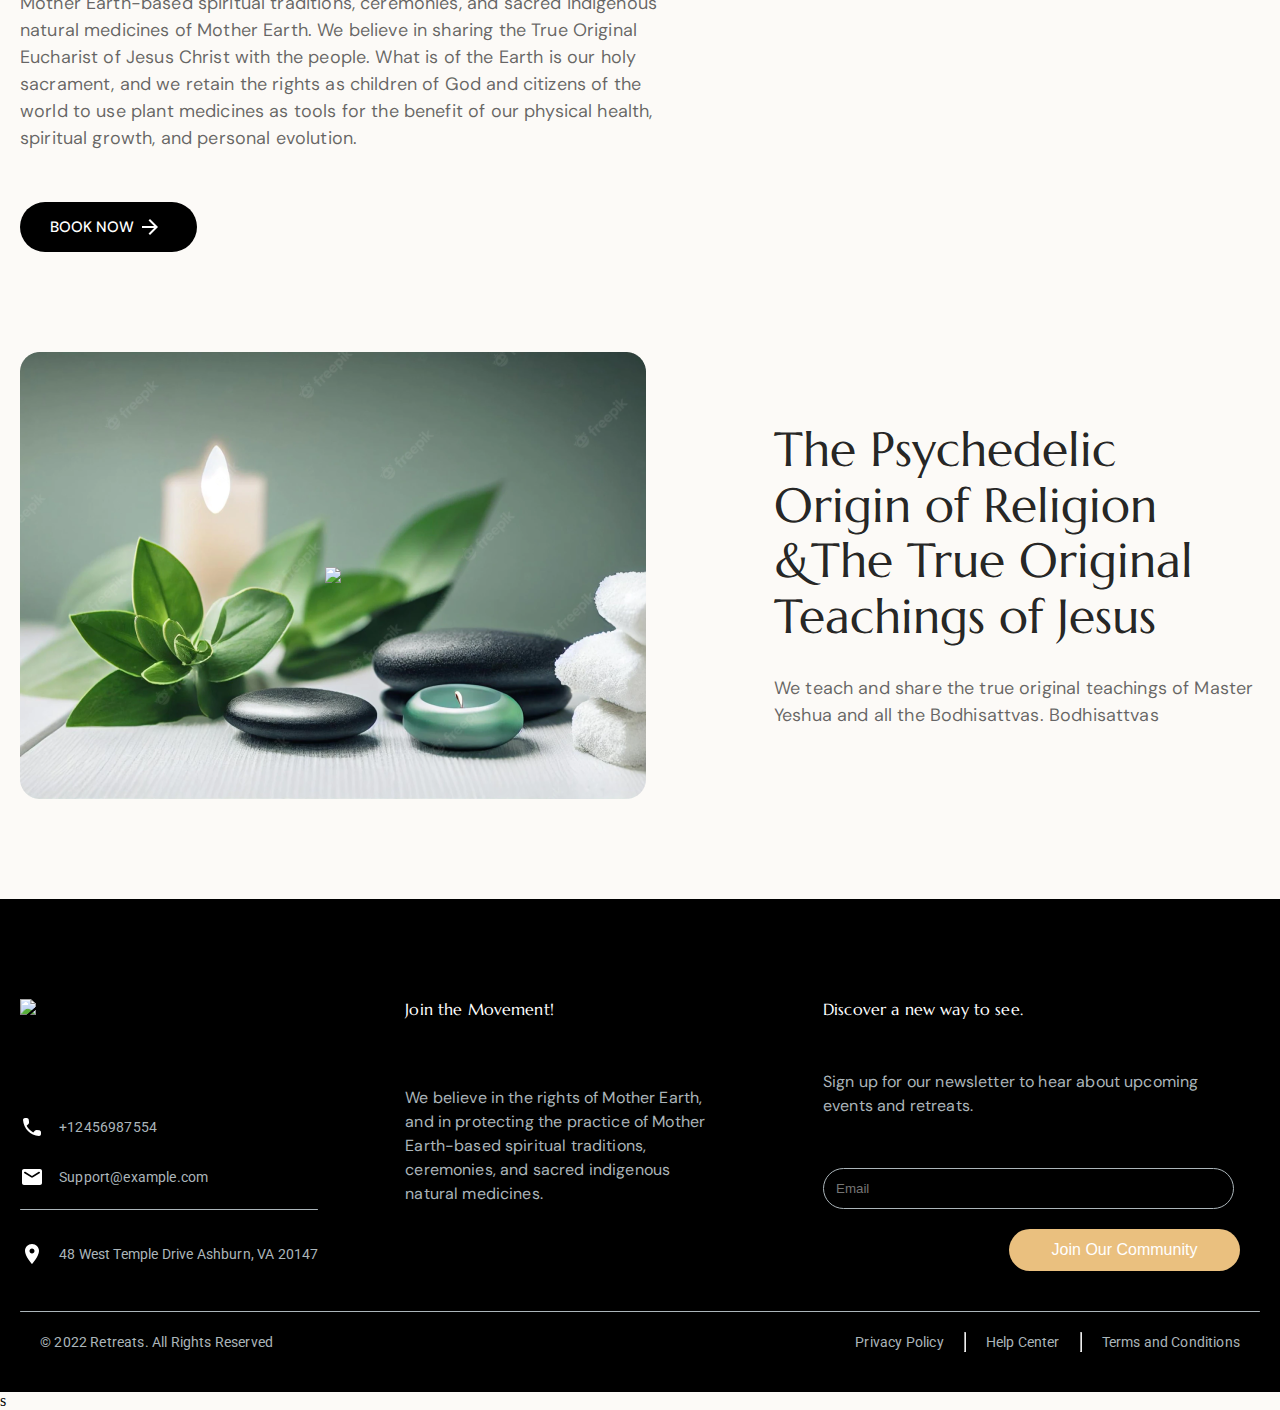
==== commit 1ed84cf1: "index" ====
--- a/index.html
+++ b/index.html
@@ -11,13 +11,13 @@
     <link
         href="https://fonts.googleapis.com/css2?family=DM+Sans:ital,opsz,wght@0,9..40,100..1000;1,9..40,100..1000&family=Marcellus&display=swap"
         rel="stylesheet">
-    <link href="assests/meditate.css" rel="stylesheet">
+    <link href="meditate.css" rel="stylesheet">
     <link rel="preconnect" href="https://fonts.googleapis.com">
     <link rel="preconnect" href="https://fonts.gstatic.com" crossorigin>
     <link
         href="https://fonts.googleapis.com/css2?family=Roboto:ital,wght@0,100;0,300;0,400;0,500;0,700;0,900;1,100;1,300;1,400;1,500;1,700;1,900&display=swap"
         rel="stylesheet">
-    <link rel="stylesheet" href="https://unpkg.com/swiper@7/swiper-bundle.min.css" />
+        <link rel="stylesheet" href="https://cdn.jsdelivr.net/npm/swiper@11/swiper-bundle.min.css" />
 
     <!-- <script src="./operator.js"></script> -->
     <!-- <script src="./conditional-statement.js"></script> -->
@@ -59,8 +59,12 @@
                     </svg>
 
                     <div class="nav_bar_info">
-                        <nav class="nav_bar nav_menu">
+                        <nav class="nav_bar nav_menu side_bar">
                             <ul class="nav_list">
+                                <span class="cross_icon">
+                                    <img src="./assests/images/cross.png">
+                                </span>
+
                                 <li class="nav_item">
                                     <a class="nav_link link_button" href="">Retreat Experience</a>
                                 </li>
@@ -164,13 +168,14 @@
     <!-- Testimony section -->
     <section class="testimony_section">
         <div class="container">
-            <div class="">
+            <div class="testimony_box">
                 <div class="testimony_container">
                     <h1 class="section_heading">Testimony</h1>
+                    <div class="flow_img">
+                        <img src="./assests/images/beans.png">
+                    </div>
                     <div class="testimony testimony_cards">
-                        <div class="flow_img">
-                            <img src="./assests/images/testi flow.png">
-                        </div>
+                        
                         <div class="testimony_card">
                             <img src="./assests/images/sci.png">
                             <div class="sm_heading testi_info">What is the science of psychedelics?</div>
@@ -203,7 +208,52 @@
             <div class="highly_section">
                 <h1 class="section_heading highly_heading">Highly experienced and here for you at every step.</h1>
                 <div class="highly_card">
-                    <card>
+                     <!-- Swiper -->
+  <div class="swiper mySwiper">
+    <div class="swiper-wrapper">
+      <div class="swiper-slide">
+        <card>
+            <img src="./assests/images/card11.png">
+            <div class="card_info">
+                <p class="sm_heading">Amands Feilding</p>
+                <p class="section_info">Co-founder & Advisor</p>
+            </div>
+        </card>
+      </div>
+      <div class="swiper-slide">
+        <card>
+            <img src="./assests/images/card22.png">
+            <div class="card_info">
+                <p class="sm_heading">Amands Feilding</p>
+                <p class="section_info">Co-founder & Advisor</p>
+            </div>
+        </card>
+      </div>
+      <div class="swiper-slide">
+        <card>
+            <img src="./assests/images/card33.png">
+            <div class="card_info">
+                <p class="sm_heading">Amands Feilding</p>
+                <p class="section_info">Co-founder & Advisor</p>
+            </div>
+        </card>
+      </div>
+      <div class="swiper-slide">
+        <card>
+            <img src="./assests/images/card44.png">
+            <div class="card_info">
+                <p class="sm_heading">Amands Feilding</p>
+                <p class="section_info">Co-founder & Advisor</p>
+            </div>
+        </card>
+      </div>
+
+    </div>
+    <div class="swiper-button-next"></div>
+    <div class="swiper-button-prev"></div>
+    <div class="swiper-pagination"></div>
+  </div>
+                    <!-- <card>
                         <img src="./assests/images/card11.png">
                         <div class="card_info">
                             <p class="sm_heading">Amands Feilding</p>
@@ -234,7 +284,7 @@
                             <p class="sm_heading">Amands Feilding</p>
                             <p class="section_info">Co-founder & Advisor</p>
                         </div>
-                    </card>
+                    </card> -->
                 </div>
             </div>
         </div>
@@ -259,15 +309,19 @@
 
                 </div>
                 <div class="img_section">
+                    <div>
                     <div class="regular_img">
                         <img src="./assests/images/Rectangle 603.png">
                         <p class="sm_heading inner_info">Regular Retreat</p>
                     </div>
+                </div>
+                <div>
                     <div class="regular_img">
                         <img src="./assests/images/Rectangle 603.png">
                         <p class="sm_heading inner_info">NFT Retreat </p>
                     </div>
                 </div>
+                </div>
             </div>
         </div>
     </section>
@@ -275,11 +329,13 @@
     <section>
         <div class="container">
             <div class="religion_sec">
-                <div class="vdo_sec">
-                    <img src="./assests/images/pebbles.png">
-                    <div class="play_btn">
-                        <img src="./assests/images/Play Icon (1).png">
-
+                <div>
+                    <div class="vdo_sec">
+                        <img src="./assests/images/pebbles.png">
+                        <div class="play_btn">
+                            <img src="./assests/images/Play Icon (1).png">
+    
+                        </div>
                     </div>
                 </div>
 
@@ -398,7 +454,7 @@
                     </div>
                 </div>
             </div> -->
-<!-- 
+    <!-- 
             <div class="swiper-slide">
                 <div class="slide-card text-center">
                     <img class="slide-card-img-top" src="2.jfif" alt="" />
@@ -447,7 +503,7 @@
                 </div>
             </div>
         </div> -->
-        <!-- 
+    <!-- 
    <p>functions</p>
     <button onclick="handleClick()">Click me</button>
     <button onclick="findsquare(4)">find square</button>
@@ -456,46 +512,53 @@
 
 
 
-
-
-        <script src="./toggle.js"></script>
-
- </body> 
-<!-- <div class="swiper-button-prev"></div>
-<div class="swiper-button-next"></div>
-</div>
-<script src="https://unpkg.com/swiper@7/swiper-bundle.min.js"></script>
-<script>
-    const swiper = new Swiper(".swiper", {
-        // Navigation arrows
-        navigation: {
-            nextEl: ".swiper-button-next",
-            prevEl: ".swiper-button-prev"
-        },
-        // Default parameters
-        slidesPerView: 1,
-        loop: true,
-        centeredSlides: true,
-        spaceBetween: 10,
-        // Responsive breakpoints
-        breakpoints: {
-            // when window width is >= 320px
-            320: {
-                slidesPerView: 1,
-                spaceBetween: 20
-            },
-            // when window width is >= 480px
-            480: {
-                slidesPerView: 2,
-                spaceBetween: 30
-            },
-            // when window width is >= 640px
-            640: {
-                slidesPerView: 3,
-                spaceBetween: 40
-            }
-        }
+ <!-- Swiper JS -->
+ <script src="https://cdn.jsdelivr.net/npm/swiper@11/swiper-bundle.min.js"></script>
+ <!-- Initialize Swiper -->
+ <script>
+    var swiper = new Swiper(".mySwiper", {
+      slidesPerView: 4,
+      spaceBetween: 30,
+      loop: true,
+      pagination: {
+        el: ".swiper-pagination",
+        clickable: true,
+      },
+      autoplay: {
+   delay: 1000,
+ },
+ // Responsive breakpoints
+ breakpoints: {
+    // when window width is >= 320px
+    320: {
+      slidesPerView: 1.5,
+      spaceBetween: 20
+    },
+    // when window width is >= 480px
+    480: {
+      slidesPerView: 2,
+      spaceBetween: 30
+    },
+    // when window width is >= 640px
+    768: {
+      slidesPerView: 2,
+      spaceBetween: 40
+    },
+    991: {
+      slidesPerView: 4,
+      spaceBetween: 40
+    }
+  },
+      navigation: {
+        nextEl: ".swiper-button-next",
+        prevEl: ".swiper-button-prev",
+      },
     });
-</script> --> 
+  </script>s
+
+    <script src="./toggle.js"></script>
+
+</body>
+
 
 </html>--- a/meditate.css
+++ b/meditate.css
@@ -0,0 +1,835 @@
+* {
+    padding: 0;
+    margin: 0;
+    box-sizing: border-box;
+}
+
+
+ul li {
+    list-style: none;
+}
+
+a {
+    text-decoration: none;
+}
+
+.container {
+    max-width: 1528px;
+    width: 100%;
+    padding: 0 20px 0 20px;
+    margin: 0 auto;
+}
+
+button {
+    border: none;
+}
+
+/* Variables */
+
+:root {
+    /* color variables */
+    --body_color: #FCFAF7;
+    --black: rgba(0, 0, 0, 0.87);
+    --pink: #FE0150;
+    --white: #FFF;
+
+    /* font variables */
+    --heading-font: "Marcellus", serif;
+    --body-font: "DM Sans", sans-serif;
+    --footer-font: "Roboto", sans-serif;
+
+    /* Heading Color Variables */
+    --primary_heading: rgba(0, 0, 0, 0.87);
+
+
+    /* Body text color */
+    --primary_text_color: rgba(0, 0, 0, 0.60);
+}
+
+body {
+    background-color: var(--body_color);
+}
+
+/* Commom css start */
+
+/* Heading */
+/* .btn_icon {
+    display: inline-flex;
+    align-items: center;
+    gap: 20px;
+    padding: 20px;
+    border-radius: 10px;
+    border: 1px solid var(--black);
+    color: var(--white);
+    font-size: 20px;
+    font-style: normal;
+    font-weight: 400;
+    line-height: 100%;
+    width: 177px;
+    height: Hug (50px);
+    padding: 12px, 30px, 12px, 30px;
+    gap: 8px;
+
+} */
+
+.project_heading {
+    color: var(--primary_heading);
+    font-size: var(--heading-font);
+    font-size: 96px;
+    font-style: normal;
+    font-weight: 400;
+    line-height: 116.7%;
+    letter-spacing: -1.5px;
+    text-transform: uppercase;
+
+}
+
+.section_heading {
+    color: var(--primary_heading);
+    font-family: var(--heading-font);
+    font-size: 48px;
+    font-style: normal;
+    font-weight: 400;
+    line-height: 116.7%;
+
+
+}
+
+.sm_heading {
+    color: var(--primary_heading);
+    font-family: var(--heading-font);
+    font-size: 20px;
+    font-style: normal;
+    font-weight: 400;
+    line-height: 160%;
+    letter-spacing: 0.15px;
+}
+
+.section_info {
+    color: var(--primary_text_color);
+    font-family: var(--body-font);
+    font-size: 18px;
+    font-style: normal;
+    font-weight: 400;
+    line-height: 150%;
+    letter-spacing: 0.15px;
+
+}
+
+.link_button {
+    color: var(--primary_heading);
+    font-size: 18px;
+    font-style: normal;
+    font-weight: 500;
+    line-height: 175%;
+    letter-spacing: 0.15px;
+    font-family: var(--body-font);
+    text-decoration: underline;
+}
+
+.sm_heading {
+    color: var(--primary_heading);
+    font-family: var(--heading-font);
+    font-size: 24px;
+    font-style: normal;
+    font-weight: 400;
+    line-height: 133.4%;
+}
+
+.sm_body {
+    color: var(--primary_text_color);
+    text-align: center;
+    font-family: var(--body-font);
+    font-size: 18px;
+    font-style: normal;
+    font-weight: 400;
+    line-height: 150%;
+    letter-spacing: 0.15px;
+}
+
+.footer_body {
+    color: #ABB5BA;
+    font-family: var(--footer-font);
+    font-size: 14px;
+    font-style: normal;
+    font-weight: 400;
+    line-height: 143%;
+    letter-spacing: 0.17px;
+
+}
+
+/* Header section */
+.header_bar {
+    padding: 21px 0 21px 0;
+}
+
+.nav_list {
+    display: flex;
+    gap: 40px;
+}
+
+.header_info {
+    display: flex;
+    justify-content: space-between;
+}
+.nav_link{
+    text-decoration: none;
+}
+.btn_container {
+    padding: 12px 30px;
+    background-color: #EAC07F;
+    border-radius: 44px;
+    box-shadow: 0px 1px 5px 0px rgba(0, 0, 0, 0.10), 0px 2px 2px 0px rgba(0, 0, 0, 0.07), 0px 3px 1px -2px rgba(0, 0, 0, 0.05);
+    color: var(--body_color);
+    font-size: 15px;
+    font-family: var(--body-font);
+}
+
+.nav_bar_info {
+    display: flex;
+    gap: 54px;
+    align-items: center;
+}
+
+a {
+    color: var(--body_color);
+}
+
+.contact_btn {
+    display: flex;
+    align-items: center;
+    gap: 8px;
+}
+
+.togle_icon {
+    display: none;
+}
+
+/* Banner section */
+
+
+.section_column {
+    display: flex;
+    gap: 66px;
+}
+
+.retreat {
+    text-align: center;
+}
+
+.retreat_content {
+    display: grid;
+    gap: 50px;
+}
+
+.sec_column {
+    gap: 30px;
+    display: flex;
+    flex-direction: column;
+    justify-content: center;
+    text-align: justify;
+}
+
+.link_button {
+    margin-top: 100px;
+}
+
+.section_healing {
+    display: flex;
+    flex-direction: column;
+    gap: 30px;
+    justify-content: center;
+    text-align: justify;
+}
+
+.section_sec_column {
+    display: flex;
+    gap: 225px;
+    margin-top: 50px;
+}
+
+.video_section {
+    margin-top: 100px;
+}
+
+.video_section img {
+    display: block;
+    max-width: 100%;
+    width: 100%;
+}
+
+.video {
+    position: relative;
+}
+
+.icon_btn {
+    position: absolute;
+    left: 50%;
+    top: 50%;
+    transform: translate(-50%, -50%)
+}
+
+.testimony_card {
+    max-width: 476px;
+    width: 100%;
+    border-radius: 15px;
+    overflow: hidden;
+}
+
+.testimony_card img {
+    max-width: 100%;
+}
+
+.sec_column {
+    position: relative;
+}
+
+.sec_column:after {
+    content: "";
+    background: url("./assests/images/flower.png");
+    position: absolute;
+    top: -31%;
+    right: 0;
+    width: 200px;
+    height: 200px;
+}
+
+span {
+    position: relative;
+}
+
+.leaf_img {
+    position: relative;
+}
+
+.leaf_img::after {
+    content: "";
+    background: url('./assests/images/leaf.png');
+    position: absolute;
+    height: 150px;
+    width: 150px;
+    transform: rotate(24deg);
+
+}
+
+.testimony_section {
+    background-color: #E1DED6;
+;
+    margin-top: 100px;
+
+
+}
+
+
+
+ .flow_img {
+    position: absolute;
+    left: 0;
+    top: 70px;
+}
+
+
+.testimony {
+    display: flex;
+    gap: 30px;
+    margin-bottom: 100px;
+}
+
+.testimony_container {
+    display: grid;
+    gap: 50px;
+    padding-top: 100px;
+}
+
+.testimony_card {
+    background-color: #fff;
+}
+
+.testi_info {
+    padding: 24px 20px;
+}
+/* 
+.testimony_section {
+    position: relative;
+}
+
+.testimony_card{
+    position: relative;
+} */
+.flowr_img{
+    position: absolute;
+    bottom: -50%;
+    transform: translate(-28%, -50%);
+    rotate: -8deg;
+}
+
+.testimony_section{
+    position: relative;
+}
+.testimony_section::before{
+    position: absolute;
+    content: "";
+    background: url('./assests/images/beans.png');
+    
+}
+.testimony_section::after{
+    position: absolute;
+    content: "";
+    background: url('./assests/images/beans2.png');
+    
+}
+
+
+
+
+
+
+
+
+
+
+
+
+
+
+
+
+
+
+
+
+.highly_section {
+    margin-top: 100px;
+    /* display: grid; */
+    /* gap: 50px; */
+}
+
+.itinery_section {
+    display: flex;
+    gap: 96px;
+    margin-top: 100px;
+}
+
+.retreat_section {
+    display: flex;
+    flex-direction: column;
+    gap: 50px;
+    max-width: 662px;
+}
+
+.highly_card {
+    display: flex;
+    justify-content: space-between;
+    margin-top: 50px;
+}
+
+.card_info {
+    text-align: center;
+    padding: 20px;
+}
+
+.retreat_btn {
+    display: inline-flex;
+    align-items: center;
+    gap: 20px;
+    padding: 12px 30px;
+    border-radius: 44px;
+    color: var(--white);
+    max-width: 177px;
+    height: 50px;
+    padding: 12px, 30px, 12px, 30px;
+    gap: 8px;
+    background-color: black;
+    font-family: var(--body-font);
+    font-size: 15px;
+    font-weight: 500;
+    line-height: 26px;
+
+
+
+}
+
+.inner_info {
+    background-color: #F9EABD;
+    border-radius: 10px;
+    padding: 15px 30px;
+    color: black;
+    display: inline-flex;
+    align-items: center;
+    white-space: nowrap;
+}
+
+.img_section {
+    display: grid;
+    grid-template-columns: auto auto;
+    gap: 30px;
+}
+
+.regular_img {
+    position: relative;
+
+}
+
+.inner_info {
+
+    position: absolute;
+
+}
+
+.religion_sec {
+    display: flex;
+    gap: 128px;
+    margin-top: 100px;
+    margin-bottom: 100px;
+}
+
+.info_sec {
+    display: flex;
+    flex-direction: column;
+    justify-content: center;
+    gap: 30px;
+}
+.img_section{
+    position: relative;
+}
+.regular_img{
+    display: block;
+}
+.inner_info{
+    position: absolute;
+    top: 50%;
+    left: 50%;
+    transform: translate(-50%, -50%);
+}
+
+.play_btn {
+    position: absolute;
+    top: 50%;
+    left: 50%;
+    transform: translate(-50%, -50%);
+}
+.vdo_sec{
+    position: relative;
+    max-width: 100%;
+}
+.img{
+    display: block;
+}
+.cross_icon{
+    display: none;
+    text-align: right;
+ }
+
+
+
+
+
+
+
+
+/* Footer section */
+
+/* .upper_footer{
+  display: flex;
+  gap: 10px;
+  margin-bottom: 50px;
+} */
+.footer_text {
+    display: flex;
+    flex-direction: column;
+    justify-content: center;
+}
+
+.footer_section {
+    background-color: black;
+}
+
+.text_color {
+    color: #ABB5BA;
+    font-size: 16px;
+}
+
+.footer_contact {
+    display: flex;
+    gap: 15px;
+    align-items: center;
+}
+
+/* .middle_footer{
+display: flex;
+display: flex;
+gap: 18px;
+justify-content: space-between;
+} */
+
+
+.footer_divider {
+    height: 1px;
+    max-width: 313px;
+    width: 100%;
+    background-color: #ABB5BA;
+    display: block;
+    border-radius: 5px;
+}
+
+.column_heading {
+    color: #FFFFFF;
+}
+
+.column_content {
+    max-width: 311px;
+    width: 100%;
+}
+
+.first_column {
+    display: grid;
+    gap: 15px;
+}
+
+.third_column_info {
+    max-width: 417px;
+    width: 100%;
+}
+
+input {
+    max-width: 411px;
+    width: 100%;
+    text-align: start;
+    background: black;
+    border: 1px solid #ABB5BA;
+    border-radius: 44px;
+    padding: 12px;
+    margin-bottom: 20px;
+}
+
+.third_column {
+    display: grid;
+    gap: 50px;
+}
+
+.join {
+    background-color: #EAC07F;
+    max-width: 231px;
+    width: 100%;
+    padding: 12px 30px;
+    border-radius: 44px;
+    color: #FFFFFF;
+
+}
+
+.second_column {
+    display: grid;
+}
+
+.community {
+    text-align: end;
+}
+
+.footer_dividerII {
+    height: 1px;
+    background-color: #ABB5BA;
+    display: block;
+    border-radius: 5px;
+    margin-top: 40px;
+}
+
+.lower_footer {
+    display: flex;
+    justify-content: space-between;
+    margin-top: 20px;
+    padding-bottom: 40px;
+}
+
+.footer_content {
+    display: flex;
+    gap: 20px;
+}
+
+.upper_info {
+    display: flex;
+    gap: 10px;
+    align-items: center;
+}
+
+.upper_footer {
+    display: grid;
+    gap: 50px;
+}
+
+.footer_sections {
+    display: grid;
+    grid-template-columns: auto auto auto;
+    padding-top: 100px;
+    justify-content: space-between;
+}
+
+
+@media screen and (max-width:768px) {
+    .nav_list {
+        display: none;
+    }
+    .nav_list{
+        display: flex;
+        flex-direction: column;
+    }
+    .togle_icon {
+        display: block;
+    }
+
+    svg {
+        margin: 0 auto;
+    }
+
+    .nav_bar {
+        display: none;
+    }
+    
+    .header_info {
+        display: flex;
+        flex-direction: column;
+        gap: 30px;
+    }
+
+    .nav_bar_info {
+        display: flex;
+        justify-content: space-between;
+    }
+
+    .footer_sections {
+        display: flex;
+        flex-direction: column;
+        gap: 60px;
+    }
+
+    .second_column {
+        gap: 15px;
+    }
+
+    input {
+        max-width: 345px;
+        width: 100%;
+    }
+
+    .join {
+        max-width: 345px;
+        width: 100%;
+    }
+
+    .community {
+        text-align: justify;
+    }
+
+    .lower_footer {
+        display: grid;
+        gap: 30px;
+    }
+
+    .first_column {
+        justify-items: baseline;
+        margin-left: initial;
+    }
+
+    .footer_divider {
+        max-width: 100%;
+    }
+
+    .section_column {
+        display: flex;
+        flex-direction: column-reverse;
+        gap: 20px;
+    }
+
+    .retreat_content {
+        gap: 30px;
+    }
+
+    .link_button {
+        margin-top: 20px;
+    }
+
+    .section_sec_column {
+        display: flex;
+        flex-direction: column;
+        gap: 20px;
+    }
+
+    .section_healing {
+        gap: 15px;
+    }
+    
+    .religion_sec{
+        display: flex;
+        flex-direction: column;
+        gap: 30px;
+    }
+    .nav_menu{
+        display: none;
+        flex-direction: column;
+        background-color: rgb(226, 225, 225);
+        /* height: 400px; */
+        border: 1px solid #e6e0e0;
+        box-shadow: 2px 3px 4px #9E9E9E;
+        padding: 20px;
+    }
+    .active{
+        display: flex;
+    }
+.side_bar{
+    position: fixed;
+    z-index: 1;
+    top: 0;
+    left: 39%;
+    background-color: #fbf9f9;
+    overflow-x: hidden;
+    transition: 0.8s;
+    /* padding-top: 35px; */
+    margin-top: 10%;
+ }
+ .cross_icon{
+    display: block;
+ }
+ .itinery_section{
+    flex-direction: column;
+ }
+}
+
+
+
+
+
+
+
+
+
+
+
+/* .swiper {
+    width: 100%;
+    height: 100%;
+  }
+
+
+
+  
+  .swiper-slide {
+    text-align: center;
+    font-size: 18px;
+    display: -webkit-box;
+    display: -ms-flexbox;
+    display: -webkit-flex;
+    display: flex;
+    align-items: center;
+  } */
+  .swiper-slide-active {
+    transform: scale(1.2);
+  }
+  span.swiper-pagination-bullet.swiper-pagination-bullet-active {
+    width: 30px;
+    border-radius: 10px;
+    background: #EAC07F;
+}
+.swiper-pagination-clickable .swiper-pagination-bullet {
+    cursor: pointer;
+    width: 15px;
+    border-radius: 10px;
+}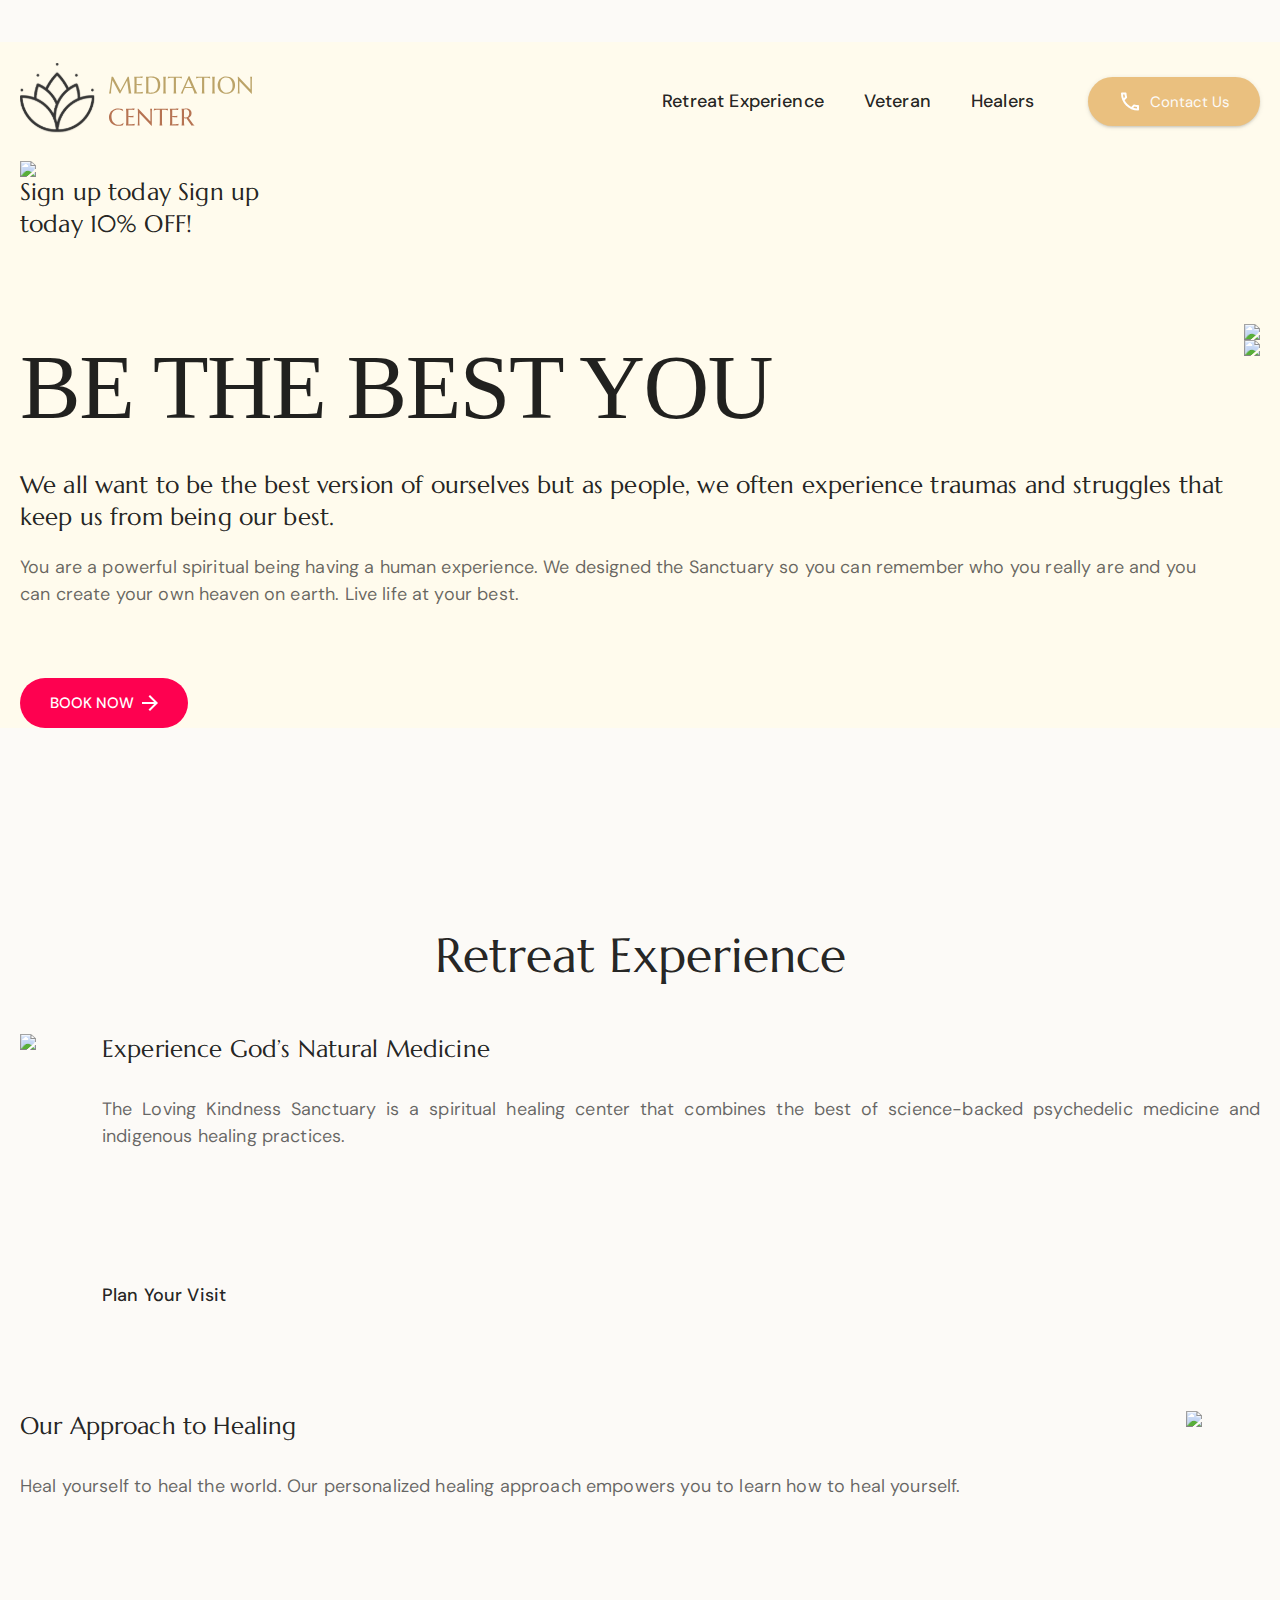
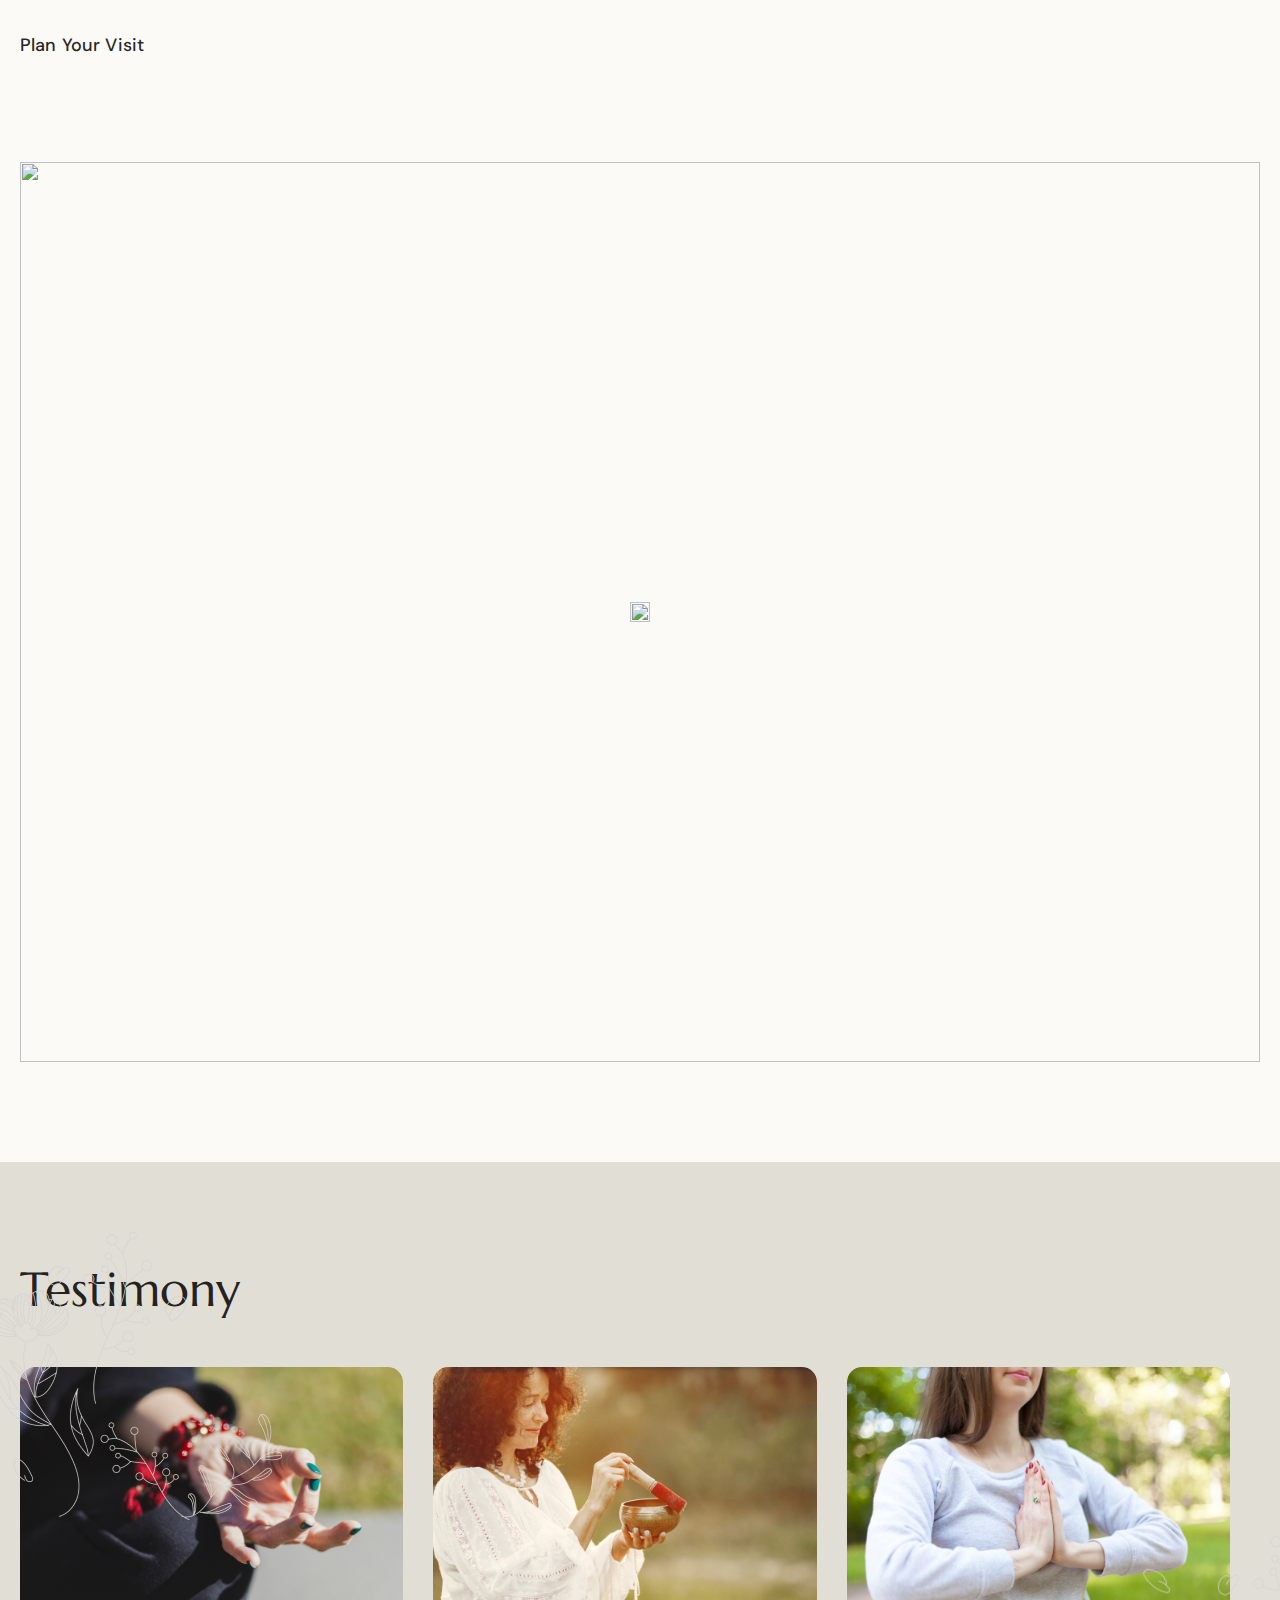
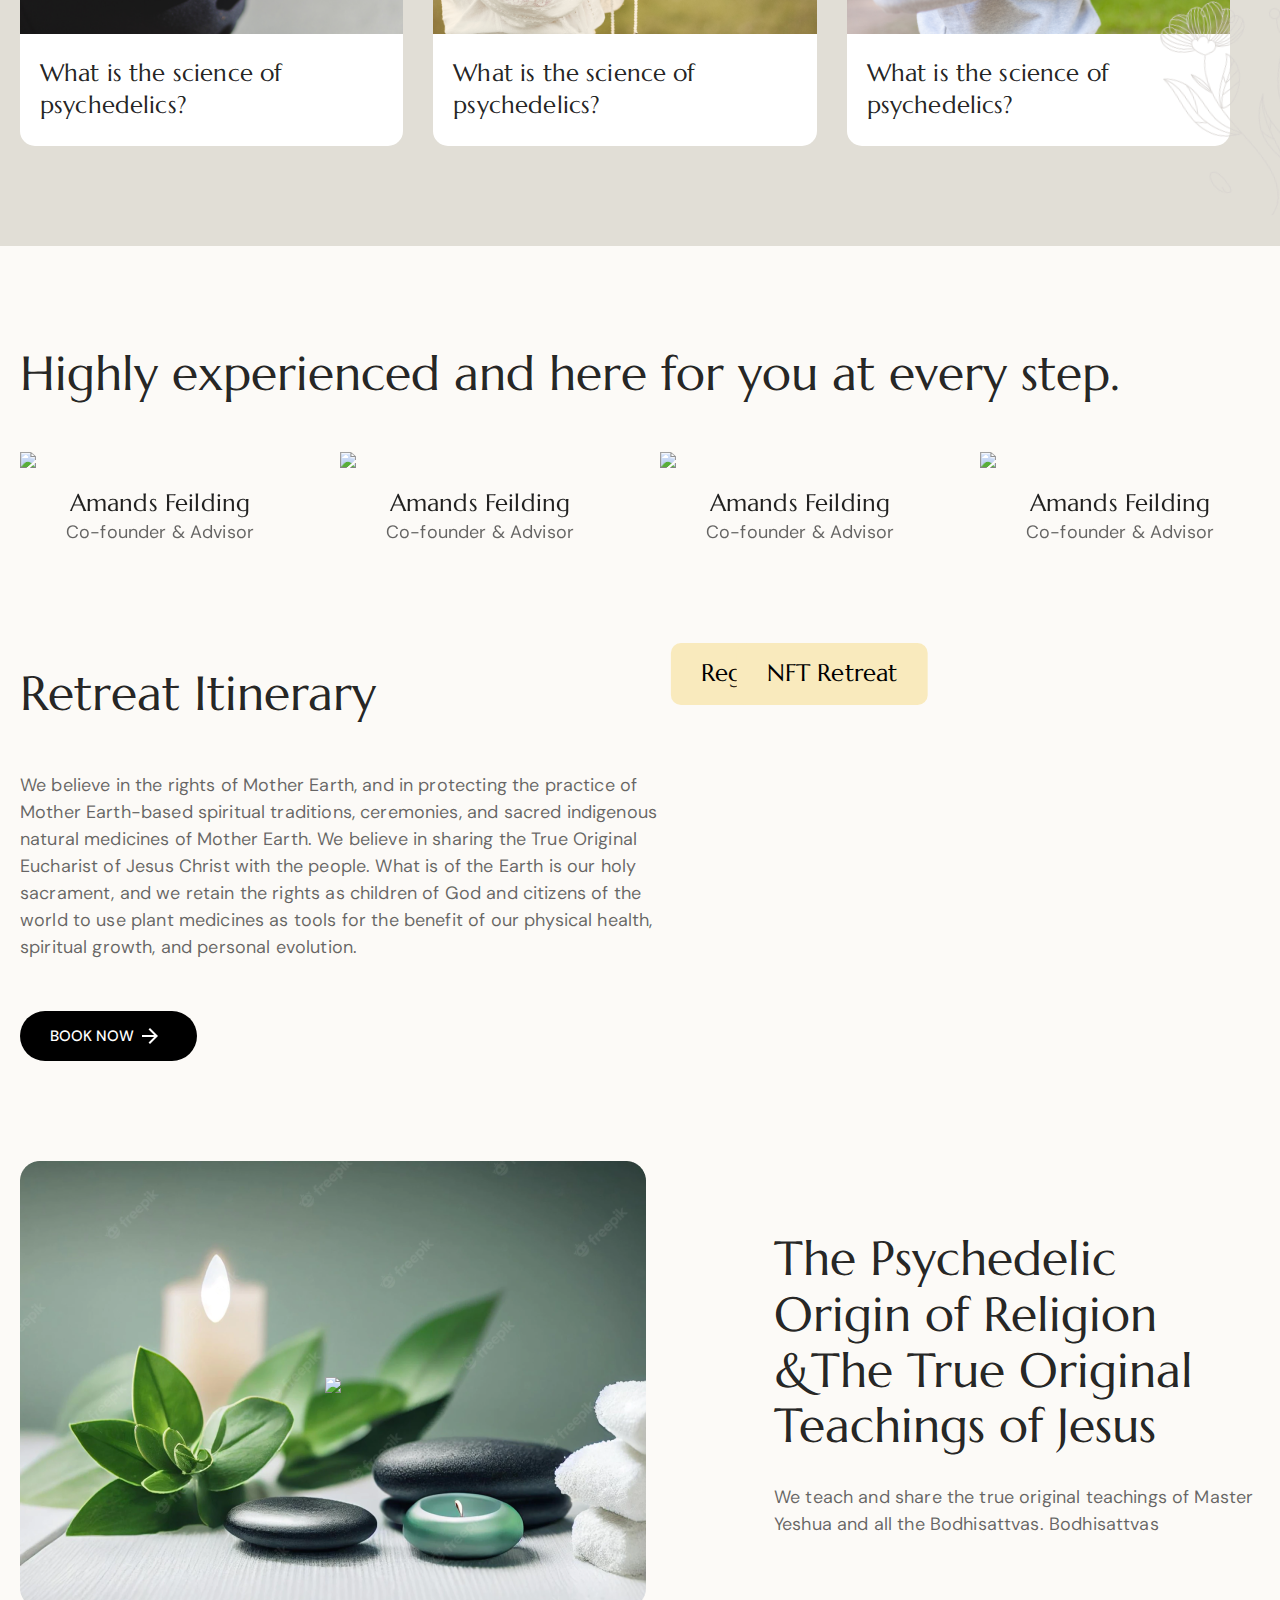
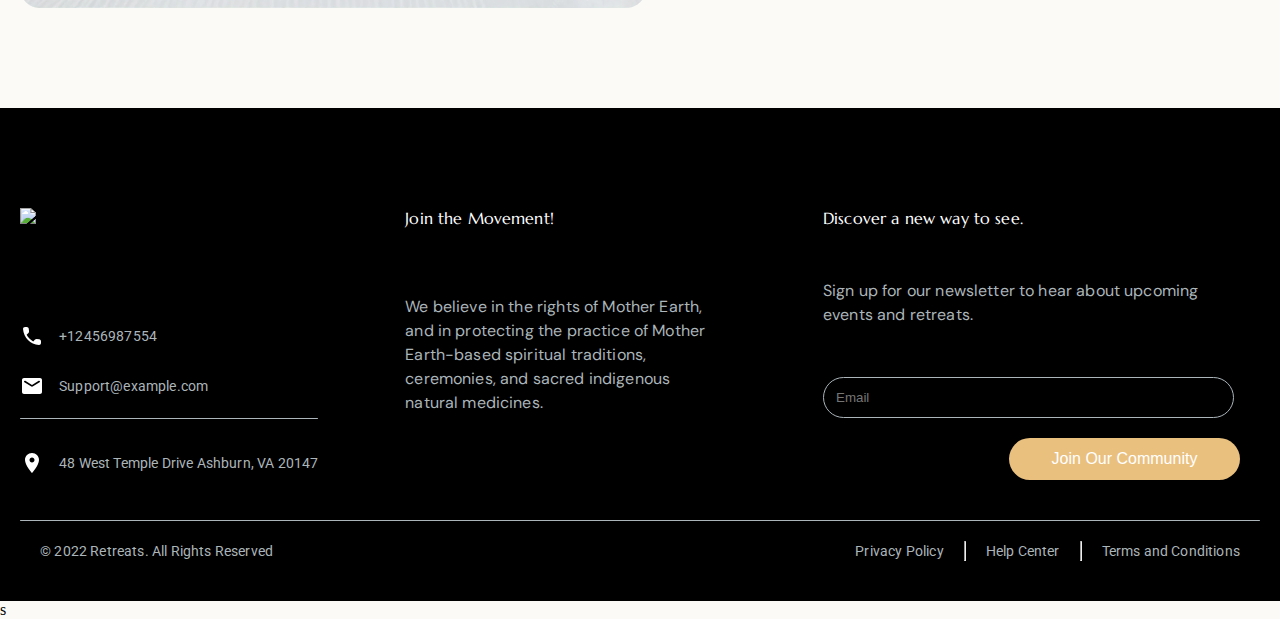
==== commit 9d44ba69: "index" ====
--- a/index.html
+++ b/index.html
@@ -17,7 +17,7 @@
     <link
         href="https://fonts.googleapis.com/css2?family=Roboto:ital,wght@0,100;0,300;0,400;0,500;0,700;0,900;1,100;1,300;1,400;1,500;1,700;1,900&display=swap"
         rel="stylesheet">
-        <link rel="stylesheet" href="https://cdn.jsdelivr.net/npm/swiper@11/swiper-bundle.min.css" />
+    <link rel="stylesheet" href="https://cdn.jsdelivr.net/npm/swiper@11/swiper-bundle.min.css" />
 
     <!-- <script src="./operator.js"></script> -->
     <!-- <script src="./conditional-statement.js"></script> -->
@@ -38,7 +38,7 @@
         <div class="container">
             <div class="header_bar">
                 <p id="name"></p>
-                <div class="header_info">
+                <!-- <div class="header_info">
                     <svg width="241" height="77" viewBox="0 0 241 77" fill="none" xmlns="http://www.w3.org/2000/svg"
                         xmlns:xlink="http://www.w3.org/1999/xlink">
                         <rect width="78" height="77" fill="url(#pattern0)" />
@@ -102,11 +102,139 @@
                             </svg>
                         </span>
                     </div>
-                </div>
+                </div> -->
             </div>
         </div>
     </header>
-    <!-- Banner section start -->
+    <div class="upper_section">
+        <header>
+            <div class="container">
+                <div class="header_bar">
+                    <p id="name"></p>
+                    <div class="header_info">
+                        <svg width="241" height="77" viewBox="0 0 241 77" fill="none" xmlns="http://www.w3.org/2000/svg"
+                            xmlns:xlink="http://www.w3.org/1999/xlink">
+                            <rect width="78" height="77" fill="url(#pattern0)" />
+                            <path
+                                d="M88.8438 30.4531C88.9297 30.3281 89.0273 30.1445 89.1367 29.9023C89.2461 29.6523 89.332 29.3398 89.3945 28.9648C89.4805 28.418 89.5742 27.8047 89.6758 27.125C89.7852 26.4375 89.8945 25.7188 90.0039 24.9688C90.1211 24.2188 90.2344 23.4531 90.3438 22.6719C90.4609 21.8828 90.5703 21.1094 90.6719 20.3516C90.7812 19.5859 90.8828 18.8516 90.9766 18.1484C91.0781 17.4375 91.168 16.7891 91.2461 16.2031C91.3242 15.6172 91.3867 15.1094 91.4336 14.6797C91.4883 14.2422 91.5273 13.9141 91.5508 13.6953H93.0391L100.41 27.4766L107.723 13.6953H108.836L110.758 27.6172C110.812 28.0547 110.871 28.4297 110.934 28.7422C110.996 29.0547 111.059 29.3242 111.121 29.5508C111.184 29.7695 111.242 29.9531 111.297 30.1016C111.359 30.2422 111.418 30.3594 111.473 30.4531V30.5H108.52V30.4531C108.559 30.3672 108.594 30.2266 108.625 30.0312C108.664 29.8359 108.684 29.6016 108.684 29.3281C108.684 29.2266 108.68 29.125 108.672 29.0234C108.664 28.9141 108.652 28.7969 108.637 28.6719L107.148 17.4453L100.234 30.4531L99.4258 30.3594L92.4648 17.3281C92.1914 19.1797 91.9531 20.8906 91.75 22.4609C91.6641 23.1328 91.5781 23.8047 91.4922 24.4766C91.4062 25.1406 91.3281 25.7617 91.2578 26.3398C91.1953 26.918 91.1445 27.4297 91.1055 27.875C91.0664 28.3125 91.0469 28.6367 91.0469 28.8477C91.0469 29.1133 91.0547 29.3477 91.0703 29.5508C91.0859 29.7539 91.1016 29.9258 91.1172 30.0664C91.1406 30.2305 91.1641 30.375 91.1875 30.5H88.8438V30.4531ZM114.121 13.6953C115.098 13.6953 116.066 13.6914 117.027 13.6836C117.996 13.6758 118.883 13.668 119.688 13.6602C120.492 13.6445 121.18 13.625 121.75 13.6016C122.32 13.5781 122.707 13.5469 122.91 13.5078L122.336 15.0664C122.078 14.9961 121.777 14.9336 121.434 14.8789C121.137 14.832 120.773 14.7891 120.344 14.75C119.922 14.7031 119.434 14.6797 118.879 14.6797C118.691 14.6797 118.465 14.6875 118.199 14.7031C117.941 14.7109 117.691 14.7227 117.449 14.7383C117.168 14.7539 116.883 14.7695 116.594 14.7852V21.1836C117.398 21.1758 118.125 21.1523 118.773 21.1133C119.422 21.0742 119.973 21.0352 120.426 20.9961C120.957 20.9492 121.426 20.8945 121.832 20.832L121.469 22.5312C120.93 22.4609 120.379 22.3945 119.816 22.332C119.332 22.2773 118.805 22.2305 118.234 22.1914C117.664 22.1445 117.117 22.1211 116.594 22.1211V29.4688C117.516 29.4688 118.363 29.4297 119.137 29.3516C119.91 29.2734 120.586 29.1836 121.164 29.082C121.836 28.9727 122.449 28.8438 123.004 28.6953L122.664 30.5938C122.57 30.5859 122.43 30.5781 122.242 30.5703C122.055 30.5625 121.844 30.5547 121.609 30.5469C121.383 30.5391 121.141 30.5312 120.883 30.5234C120.633 30.5234 120.395 30.5195 120.168 30.5117C119.941 30.5117 119.738 30.5078 119.559 30.5C119.387 30.5 119.262 30.5 119.184 30.5H114.121V30.4531C114.168 30.2891 114.211 30.0859 114.25 29.8438C114.297 29.6016 114.336 29.3008 114.367 28.9414C114.398 28.582 114.422 28.1562 114.438 27.6641C114.453 27.1641 114.461 26.582 114.461 25.918V18.2891C114.461 17.625 114.453 17.0469 114.438 16.5547C114.422 16.0547 114.398 15.625 114.367 15.2656C114.336 14.8984 114.297 14.5938 114.25 14.3516C114.211 14.1094 114.168 13.9062 114.121 13.7422V13.6953ZM128.453 14.7031C128.438 15.5781 128.422 16.4258 128.406 17.2461C128.398 17.5977 128.391 17.957 128.383 18.3242C128.383 18.6914 128.379 19.0547 128.371 19.4141C128.371 19.7656 128.367 20.1055 128.359 20.4336C128.359 20.7539 128.359 21.0391 128.359 21.2891C128.359 21.8125 128.363 22.4453 128.371 23.1875C128.379 23.9297 128.387 24.6914 128.395 25.4727C128.41 26.2539 128.43 27.0039 128.453 27.7227C128.477 28.4414 128.504 29.0391 128.535 29.5156C128.645 29.5312 128.789 29.5508 128.969 29.5742C129.156 29.5898 129.352 29.6055 129.555 29.6211C129.758 29.6289 129.957 29.6367 130.152 29.6445C130.348 29.6523 130.512 29.6562 130.645 29.6562C131.191 29.6562 131.75 29.6211 132.32 29.5508C132.898 29.4727 133.453 29.332 133.984 29.1289C134.523 28.9258 135.027 28.6484 135.496 28.2969C135.973 27.9375 136.387 27.4766 136.738 26.9141C137.098 26.3516 137.379 25.6758 137.582 24.8867C137.785 24.0898 137.887 23.1523 137.887 22.0742C137.887 20.8789 137.742 19.8164 137.453 18.8867C137.164 17.9492 136.738 17.1602 136.176 16.5195C135.621 15.8789 134.93 15.3945 134.102 15.0664C133.281 14.7305 132.336 14.5625 131.266 14.5625C131.055 14.5625 130.816 14.5703 130.551 14.5859C130.285 14.5938 130.02 14.6055 129.754 14.6211C129.496 14.6289 129.25 14.6445 129.016 14.668C128.789 14.6836 128.602 14.6953 128.453 14.7031ZM125.887 13.6484C126.066 13.6562 126.234 13.6641 126.391 13.6719C126.523 13.6797 126.66 13.6875 126.801 13.6953C126.941 13.6953 127.055 13.6953 127.141 13.6953C127.289 13.6953 127.535 13.6875 127.879 13.6719C128.23 13.6562 128.629 13.6406 129.074 13.625C129.52 13.6094 129.98 13.5938 130.457 13.5781C130.941 13.5625 131.395 13.5547 131.816 13.5547C132.949 13.5547 134.027 13.6953 135.051 13.9766C136.074 14.2578 136.973 14.7188 137.746 15.3594C138.52 16 139.133 16.8398 139.586 17.8789C140.039 18.918 140.266 20.1953 140.266 21.7109C140.266 22.7969 140.145 23.7734 139.902 24.6406C139.668 25.5078 139.336 26.2734 138.906 26.9375C138.477 27.6016 137.961 28.1719 137.359 28.6484C136.766 29.1172 136.105 29.5039 135.379 29.8086C134.66 30.1133 133.891 30.3359 133.07 30.4766C132.25 30.6172 131.402 30.6875 130.527 30.6875C130.215 30.6875 129.836 30.6758 129.391 30.6523C128.953 30.6367 128.512 30.6172 128.066 30.5938C127.621 30.5703 127.199 30.5469 126.801 30.5234C126.41 30.5078 126.105 30.5 125.887 30.5V30.4531C125.934 30.2891 125.977 30.0859 126.016 29.8438C126.062 29.6016 126.102 29.3008 126.133 28.9414C126.164 28.582 126.188 28.1562 126.203 27.6641C126.219 27.1641 126.227 26.582 126.227 25.918V18.2891C126.227 17.625 126.219 17.043 126.203 16.543C126.188 16.0352 126.164 15.6016 126.133 15.2422C126.102 14.875 126.062 14.5664 126.016 14.3164C125.977 14.0664 125.934 13.8594 125.887 13.6953V13.6484ZM143.125 30.4531C143.172 30.2891 143.215 30.0859 143.254 29.8438C143.293 29.6016 143.328 29.3008 143.359 28.9414C143.391 28.582 143.414 28.1562 143.43 27.6641C143.445 27.1641 143.453 26.582 143.453 25.918V18.2891C143.453 17.625 143.445 17.0469 143.43 16.5547C143.414 16.0547 143.391 15.625 143.359 15.2656C143.328 14.8984 143.293 14.5938 143.254 14.3516C143.215 14.1094 143.172 13.9062 143.125 13.7422V13.6953H145.926V13.7422C145.879 13.9062 145.832 14.1094 145.785 14.3516C145.746 14.5938 145.711 14.8984 145.68 15.2656C145.656 15.625 145.633 16.0547 145.609 16.5547C145.594 17.0469 145.586 17.625 145.586 18.2891V25.918C145.586 26.582 145.594 27.1641 145.609 27.6641C145.633 28.1562 145.656 28.582 145.68 28.9414C145.711 29.3008 145.746 29.6016 145.785 29.8438C145.832 30.0859 145.879 30.2891 145.926 30.4531V30.5H143.125V30.4531ZM153.812 14.7266C152.891 14.7266 152.059 14.7695 151.316 14.8555C150.574 14.9336 149.934 15.0195 149.395 15.1133C148.77 15.2305 148.211 15.3594 147.719 15.5L148.059 13.6016C148.152 13.6094 148.293 13.6172 148.48 13.625C148.668 13.6328 148.875 13.6406 149.102 13.6484C149.336 13.6562 149.578 13.6641 149.828 13.6719C150.086 13.6719 150.328 13.6758 150.555 13.6836C150.781 13.6836 150.98 13.6875 151.152 13.6953C151.332 13.6953 151.461 13.6953 151.539 13.6953H158.23C158.309 13.6953 158.434 13.6953 158.605 13.6953C158.785 13.6875 158.988 13.6836 159.215 13.6836C159.441 13.6758 159.68 13.6719 159.93 13.6719C160.188 13.6641 160.43 13.6562 160.656 13.6484C160.891 13.6406 161.102 13.6328 161.289 13.625C161.477 13.6172 161.617 13.6094 161.711 13.6016L162.051 15.5C161.551 15.3594 160.988 15.2305 160.363 15.1133C159.824 15.0195 159.184 14.9336 158.441 14.8555C157.699 14.7695 156.867 14.7266 155.945 14.7266V25.918C155.945 26.582 155.953 27.1641 155.969 27.6641C155.992 28.1562 156.016 28.582 156.039 28.9414C156.07 29.3008 156.105 29.6016 156.145 29.8438C156.191 30.0859 156.238 30.2891 156.285 30.4531V30.5H153.484V30.4531C153.531 30.2891 153.574 30.0859 153.613 29.8438C153.652 29.6016 153.688 29.3008 153.719 28.9414C153.75 28.582 153.773 28.1562 153.789 27.6641C153.805 27.1641 153.812 26.582 153.812 25.918V14.7266ZM174.168 30.5V30.4531C174.184 30.4141 174.195 30.3555 174.203 30.2773C174.211 30.1992 174.215 30.1289 174.215 30.0664C174.215 29.8242 174.18 29.5586 174.109 29.2695C174.047 28.9727 173.922 28.6055 173.734 28.168L172.316 24.9805C171.879 24.9648 171.297 24.957 170.57 24.957C169.844 24.957 169.059 24.957 168.215 24.957C167.598 24.957 167 24.957 166.422 24.957C165.852 24.957 165.336 24.9648 164.875 24.9805L163.527 28.0742C163.41 28.3633 163.285 28.6797 163.152 29.0234C163.02 29.3672 162.953 29.7148 162.953 30.0664C162.953 30.168 162.961 30.2539 162.977 30.3242C162.992 30.3867 163.008 30.4297 163.023 30.4531V30.5H160.633V30.4531C160.773 30.3047 160.949 30.043 161.16 29.668C161.371 29.2852 161.602 28.8086 161.852 28.2383L168.566 13.3438H169.504L175.867 27.6641C176.016 28 176.168 28.3281 176.324 28.6484C176.488 28.9609 176.641 29.2422 176.781 29.4922C176.922 29.7422 177.047 29.9531 177.156 30.125C177.266 30.2969 177.34 30.4062 177.379 30.4531V30.5H174.168ZM166.574 23.9492C167.027 23.9492 167.492 23.9492 167.969 23.9492C168.445 23.9414 168.91 23.9375 169.363 23.9375C169.824 23.9297 170.266 23.9258 170.688 23.9258C171.109 23.918 171.492 23.9102 171.836 23.9023L168.543 16.4609L165.309 23.9492H166.574ZM182.055 14.7266C181.133 14.7266 180.301 14.7695 179.559 14.8555C178.816 14.9336 178.176 15.0195 177.637 15.1133C177.012 15.2305 176.453 15.3594 175.961 15.5L176.301 13.6016C176.395 13.6094 176.535 13.6172 176.723 13.625C176.91 13.6328 177.117 13.6406 177.344 13.6484C177.578 13.6562 177.82 13.6641 178.07 13.6719C178.328 13.6719 178.57 13.6758 178.797 13.6836C179.023 13.6836 179.223 13.6875 179.395 13.6953C179.574 13.6953 179.703 13.6953 179.781 13.6953H186.473C186.551 13.6953 186.676 13.6953 186.848 13.6953C187.027 13.6875 187.23 13.6836 187.457 13.6836C187.684 13.6758 187.922 13.6719 188.172 13.6719C188.43 13.6641 188.672 13.6562 188.898 13.6484C189.133 13.6406 189.344 13.6328 189.531 13.625C189.719 13.6172 189.859 13.6094 189.953 13.6016L190.293 15.5C189.793 15.3594 189.23 15.2305 188.605 15.1133C188.066 15.0195 187.426 14.9336 186.684 14.8555C185.941 14.7695 185.109 14.7266 184.188 14.7266V25.918C184.188 26.582 184.195 27.1641 184.211 27.6641C184.234 28.1562 184.258 28.582 184.281 28.9414C184.312 29.3008 184.348 29.6016 184.387 29.8438C184.434 30.0859 184.48 30.2891 184.527 30.4531V30.5H181.727V30.4531C181.773 30.2891 181.816 30.0859 181.855 29.8438C181.895 29.6016 181.93 29.3008 181.961 28.9414C181.992 28.582 182.016 28.1562 182.031 27.6641C182.047 27.1641 182.055 26.582 182.055 25.918V14.7266ZM192.086 30.4531C192.133 30.2891 192.176 30.0859 192.215 29.8438C192.254 29.6016 192.289 29.3008 192.32 28.9414C192.352 28.582 192.375 28.1562 192.391 27.6641C192.406 27.1641 192.414 26.582 192.414 25.918V18.2891C192.414 17.625 192.406 17.0469 192.391 16.5547C192.375 16.0547 192.352 15.625 192.32 15.2656C192.289 14.8984 192.254 14.5938 192.215 14.3516C192.176 14.1094 192.133 13.9062 192.086 13.7422V13.6953H194.887V13.7422C194.84 13.9062 194.793 14.1094 194.746 14.3516C194.707 14.5938 194.672 14.8984 194.641 15.2656C194.617 15.625 194.594 16.0547 194.57 16.5547C194.555 17.0469 194.547 17.625 194.547 18.2891V25.918C194.547 26.582 194.555 27.1641 194.57 27.6641C194.594 28.1562 194.617 28.582 194.641 28.9414C194.672 29.3008 194.707 29.6016 194.746 29.8438C194.793 30.0859 194.84 30.2891 194.887 30.4531V30.5H192.086V30.4531ZM206.02 13.4141C207.324 13.4141 208.527 13.6289 209.629 14.0586C210.738 14.4805 211.695 15.0781 212.5 15.8516C213.305 16.6172 213.934 17.5391 214.387 18.6172C214.84 19.6953 215.066 20.8867 215.066 22.1914C215.066 22.9336 214.98 23.6641 214.809 24.3828C214.637 25.1016 214.383 25.7812 214.047 26.4219C213.719 27.0625 213.312 27.6562 212.828 28.2031C212.344 28.7422 211.789 29.2109 211.164 29.6094C210.547 30 209.863 30.3047 209.113 30.5234C208.363 30.75 207.555 30.8633 206.688 30.8633C205.383 30.8633 204.176 30.6562 203.066 30.2422C201.965 29.8203 201.012 29.2266 200.207 28.4609C199.402 27.6953 198.773 26.7773 198.32 25.707C197.867 24.6289 197.641 23.4336 197.641 22.1211C197.641 21.3789 197.727 20.6484 197.898 19.9297C198.07 19.2109 198.32 18.5273 198.648 17.8789C198.984 17.2305 199.391 16.6367 199.867 16.0977C200.352 15.5508 200.902 15.0781 201.52 14.6797C202.145 14.2812 202.832 13.9727 203.582 13.7539C204.34 13.5273 205.152 13.4141 206.02 13.4141ZM206.688 29.8086C207.555 29.8086 208.348 29.6523 209.066 29.3398C209.785 29.0273 210.402 28.5742 210.918 27.9805C211.441 27.3867 211.848 26.6641 212.137 25.8125C212.426 24.9531 212.57 23.9805 212.57 22.8945C212.57 21.6914 212.43 20.5781 212.148 19.5547C211.875 18.5234 211.465 17.6328 210.918 16.8828C210.371 16.125 209.688 15.5352 208.867 15.1133C208.055 14.6836 207.105 14.4688 206.02 14.4688C205.152 14.4688 204.359 14.625 203.641 14.9375C202.922 15.2422 202.301 15.6875 201.777 16.2734C201.262 16.8594 200.859 17.5781 200.57 18.4297C200.281 19.2812 200.137 20.25 200.137 21.3359C200.137 22.5312 200.273 23.6484 200.547 24.6875C200.82 25.7188 201.23 26.6133 201.777 27.3711C202.324 28.1289 203.008 28.7266 203.828 29.1641C204.648 29.5938 205.602 29.8086 206.688 29.8086ZM218.371 13.6953L230.441 26.5391V18.2891C230.441 17.625 230.434 17.0469 230.418 16.5547C230.402 16.0547 230.379 15.625 230.348 15.2656C230.316 14.8984 230.277 14.5938 230.23 14.3516C230.191 14.1094 230.148 13.9062 230.102 13.7422V13.6953H232.188V13.7422C232.141 13.9062 232.098 14.1094 232.059 14.3516C232.02 14.5938 231.984 14.8984 231.953 15.2656C231.922 15.625 231.898 16.0547 231.883 16.5547C231.867 17.0469 231.859 17.625 231.859 18.2891V30.7344H231.449L219.379 17.9023V25.918C219.379 26.582 219.387 27.1641 219.402 27.6641C219.418 28.1562 219.441 28.582 219.473 28.9414C219.504 29.3008 219.539 29.6016 219.578 29.8438C219.617 30.0859 219.66 30.2891 219.707 30.4531V30.5H217.621V30.4531C217.668 30.2891 217.711 30.0859 217.75 29.8438C217.797 29.6016 217.836 29.3008 217.867 28.9414C217.898 28.582 217.922 28.1562 217.938 27.6641C217.953 27.1641 217.961 26.582 217.961 25.918V18.2891C217.961 17.625 217.953 17.0469 217.938 16.5547C217.922 16.0547 217.898 15.625 217.867 15.2656C217.836 14.8984 217.797 14.5938 217.75 14.3516C217.711 14.1094 217.668 13.9062 217.621 13.7422V13.6953H218.371Z"
+                                fill="#BBA368" />
+                            <path
+                                d="M103.27 48.2734L103.164 48.3203C102.555 47.7578 101.82 47.3086 100.961 46.9727C100.109 46.6367 99.1719 46.4688 98.1484 46.4688C97.1641 46.4688 96.2617 46.625 95.4414 46.9375C94.6211 47.2422 93.9141 47.6875 93.3203 48.2734C92.7344 48.8594 92.2773 49.5781 91.9492 50.4297C91.6211 51.2812 91.457 52.25 91.457 53.3359C91.457 54.5312 91.6133 55.6484 91.9258 56.6875C92.2383 57.7188 92.7031 58.6133 93.3203 59.3711C93.9375 60.1289 94.707 60.7266 95.6289 61.1641C96.5586 61.5938 97.6406 61.8086 98.875 61.8086C99.3203 61.8086 99.7656 61.7617 100.211 61.668C100.656 61.5742 101.082 61.4375 101.488 61.2578C101.902 61.0703 102.289 60.8477 102.648 60.5898C103.016 60.3242 103.348 60.0234 103.645 59.6875L103.773 59.7695L102.836 62.1602C102.25 62.3867 101.602 62.5586 100.891 62.6758C100.188 62.8008 99.4766 62.8633 98.7578 62.8633C97.3125 62.8633 95.9883 62.6562 94.7852 62.2422C93.5898 61.8203 92.5586 61.2266 91.6914 60.4609C90.832 59.6953 90.1602 58.7773 89.6758 57.707C89.1992 56.6289 88.9609 55.4336 88.9609 54.1211C88.9609 53.3789 89.0547 52.6484 89.2422 51.9297C89.4375 51.2109 89.7188 50.5273 90.0859 49.8789C90.4531 49.2305 90.9062 48.6367 91.4453 48.0977C91.9844 47.5508 92.5977 47.0781 93.2852 46.6797C93.9805 46.2812 94.7422 45.9727 95.5703 45.7539C96.4062 45.5273 97.3086 45.4141 98.2773 45.4141C99.7852 45.4141 101.184 45.6445 102.473 46.1055L103.27 48.2734ZM105.918 45.6953C106.895 45.6953 107.863 45.6914 108.824 45.6836C109.793 45.6758 110.68 45.668 111.484 45.6602C112.289 45.6445 112.977 45.625 113.547 45.6016C114.117 45.5781 114.504 45.5469 114.707 45.5078L114.133 47.0664C113.875 46.9961 113.574 46.9336 113.23 46.8789C112.934 46.832 112.57 46.7891 112.141 46.75C111.719 46.7031 111.23 46.6797 110.676 46.6797C110.488 46.6797 110.262 46.6875 109.996 46.7031C109.738 46.7109 109.488 46.7227 109.246 46.7383C108.965 46.7539 108.68 46.7695 108.391 46.7852V53.1836C109.195 53.1758 109.922 53.1523 110.57 53.1133C111.219 53.0742 111.77 53.0352 112.223 52.9961C112.754 52.9492 113.223 52.8945 113.629 52.832L113.266 54.5312C112.727 54.4609 112.176 54.3945 111.613 54.332C111.129 54.2773 110.602 54.2305 110.031 54.1914C109.461 54.1445 108.914 54.1211 108.391 54.1211V61.4688C109.312 61.4688 110.16 61.4297 110.934 61.3516C111.707 61.2734 112.383 61.1836 112.961 61.082C113.633 60.9727 114.246 60.8438 114.801 60.6953L114.461 62.5938C114.367 62.5859 114.227 62.5781 114.039 62.5703C113.852 62.5625 113.641 62.5547 113.406 62.5469C113.18 62.5391 112.938 62.5312 112.68 62.5234C112.43 62.5234 112.191 62.5195 111.965 62.5117C111.738 62.5117 111.535 62.5078 111.355 62.5C111.184 62.5 111.059 62.5 110.98 62.5H105.918V62.4531C105.965 62.2891 106.008 62.0859 106.047 61.8438C106.094 61.6016 106.133 61.3008 106.164 60.9414C106.195 60.582 106.219 60.1562 106.234 59.6641C106.25 59.1641 106.258 58.582 106.258 57.918V50.2891C106.258 49.625 106.25 49.0469 106.234 48.5547C106.219 48.0547 106.195 47.625 106.164 47.2656C106.133 46.8984 106.094 46.5938 106.047 46.3516C106.008 46.1094 105.965 45.9062 105.918 45.7422V45.6953ZM118.34 45.6953L130.41 58.5391V50.2891C130.41 49.625 130.402 49.0469 130.387 48.5547C130.371 48.0547 130.348 47.625 130.316 47.2656C130.285 46.8984 130.246 46.5938 130.199 46.3516C130.16 46.1094 130.117 45.9062 130.07 45.7422V45.6953H132.156V45.7422C132.109 45.9062 132.066 46.1094 132.027 46.3516C131.988 46.5938 131.953 46.8984 131.922 47.2656C131.891 47.625 131.867 48.0547 131.852 48.5547C131.836 49.0469 131.828 49.625 131.828 50.2891V62.7344H131.418L119.348 49.9023V57.918C119.348 58.582 119.355 59.1641 119.371 59.6641C119.387 60.1562 119.41 60.582 119.441 60.9414C119.473 61.3008 119.508 61.6016 119.547 61.8438C119.586 62.0859 119.629 62.2891 119.676 62.4531V62.5H117.59V62.4531C117.637 62.2891 117.68 62.0859 117.719 61.8438C117.766 61.6016 117.805 61.3008 117.836 60.9414C117.867 60.582 117.891 60.1562 117.906 59.6641C117.922 59.1641 117.93 58.582 117.93 57.918V50.2891C117.93 49.625 117.922 49.0469 117.906 48.5547C117.891 48.0547 117.867 47.625 117.836 47.2656C117.805 46.8984 117.766 46.5938 117.719 46.3516C117.68 46.1094 117.637 45.9062 117.59 45.7422V45.6953H118.34ZM139.844 46.7266C138.922 46.7266 138.09 46.7695 137.348 46.8555C136.605 46.9336 135.965 47.0195 135.426 47.1133C134.801 47.2305 134.242 47.3594 133.75 47.5L134.09 45.6016C134.184 45.6094 134.324 45.6172 134.512 45.625C134.699 45.6328 134.906 45.6406 135.133 45.6484C135.367 45.6562 135.609 45.6641 135.859 45.6719C136.117 45.6719 136.359 45.6758 136.586 45.6836C136.812 45.6836 137.012 45.6875 137.184 45.6953C137.363 45.6953 137.492 45.6953 137.57 45.6953H144.262C144.34 45.6953 144.465 45.6953 144.637 45.6953C144.816 45.6875 145.02 45.6836 145.246 45.6836C145.473 45.6758 145.711 45.6719 145.961 45.6719C146.219 45.6641 146.461 45.6562 146.688 45.6484C146.922 45.6406 147.133 45.6328 147.32 45.625C147.508 45.6172 147.648 45.6094 147.742 45.6016L148.082 47.5C147.582 47.3594 147.02 47.2305 146.395 47.1133C145.855 47.0195 145.215 46.9336 144.473 46.8555C143.73 46.7695 142.898 46.7266 141.977 46.7266V57.918C141.977 58.582 141.984 59.1641 142 59.6641C142.023 60.1562 142.047 60.582 142.07 60.9414C142.102 61.3008 142.137 61.6016 142.176 61.8438C142.223 62.0859 142.27 62.2891 142.316 62.4531V62.5H139.516V62.4531C139.562 62.2891 139.605 62.0859 139.645 61.8438C139.684 61.6016 139.719 61.3008 139.75 60.9414C139.781 60.582 139.805 60.1562 139.82 59.6641C139.836 59.1641 139.844 58.582 139.844 57.918V46.7266ZM149.77 45.6953C150.746 45.6953 151.715 45.6914 152.676 45.6836C153.645 45.6758 154.531 45.668 155.336 45.6602C156.141 45.6445 156.828 45.625 157.398 45.6016C157.969 45.5781 158.355 45.5469 158.559 45.5078L157.984 47.0664C157.727 46.9961 157.426 46.9336 157.082 46.8789C156.785 46.832 156.422 46.7891 155.992 46.75C155.57 46.7031 155.082 46.6797 154.527 46.6797C154.34 46.6797 154.113 46.6875 153.848 46.7031C153.59 46.7109 153.34 46.7227 153.098 46.7383C152.816 46.7539 152.531 46.7695 152.242 46.7852V53.1836C153.047 53.1758 153.773 53.1523 154.422 53.1133C155.07 53.0742 155.621 53.0352 156.074 52.9961C156.605 52.9492 157.074 52.8945 157.48 52.832L157.117 54.5312C156.578 54.4609 156.027 54.3945 155.465 54.332C154.98 54.2773 154.453 54.2305 153.883 54.1914C153.312 54.1445 152.766 54.1211 152.242 54.1211V61.4688C153.164 61.4688 154.012 61.4297 154.785 61.3516C155.559 61.2734 156.234 61.1836 156.812 61.082C157.484 60.9727 158.098 60.8438 158.652 60.6953L158.312 62.5938C158.219 62.5859 158.078 62.5781 157.891 62.5703C157.703 62.5625 157.492 62.5547 157.258 62.5469C157.031 62.5391 156.789 62.5312 156.531 62.5234C156.281 62.5234 156.043 62.5195 155.816 62.5117C155.59 62.5117 155.387 62.5078 155.207 62.5C155.035 62.5 154.91 62.5 154.832 62.5H149.77V62.4531C149.816 62.2891 149.859 62.0859 149.898 61.8438C149.945 61.6016 149.984 61.3008 150.016 60.9414C150.047 60.582 150.07 60.1562 150.086 59.6641C150.102 59.1641 150.109 58.582 150.109 57.918V50.2891C150.109 49.625 150.102 49.0469 150.086 48.5547C150.07 48.0547 150.047 47.625 150.016 47.2656C149.984 46.8984 149.945 46.5938 149.898 46.3516C149.859 46.1094 149.816 45.9062 149.77 45.7422V45.6953ZM164.008 57.918C164.008 58.582 164.016 59.1641 164.031 59.6641C164.055 60.1562 164.078 60.582 164.102 60.9414C164.133 61.3008 164.168 61.6016 164.207 61.8438C164.254 62.0859 164.301 62.2891 164.348 62.4531V62.5H161.535V62.4531C161.582 62.2891 161.625 62.0859 161.664 61.8438C161.711 61.6016 161.746 61.3008 161.77 60.9414C161.801 60.582 161.824 60.1562 161.84 59.6641C161.863 59.1719 161.875 58.5898 161.875 57.918V50.2891C161.875 49.625 161.863 49.0469 161.84 48.5547C161.824 48.0547 161.801 47.625 161.77 47.2656C161.746 46.9062 161.711 46.6055 161.664 46.3633C161.625 46.1133 161.582 45.9062 161.535 45.7422V45.6953L162.027 45.7422C162.176 45.7578 162.34 45.7695 162.52 45.7773C162.707 45.7773 162.898 45.7773 163.094 45.7773C163.398 45.7773 163.809 45.7422 164.324 45.6719C164.848 45.5938 165.512 45.5547 166.316 45.5547C167.066 45.5547 167.758 45.6562 168.391 45.8594C169.031 46.0625 169.586 46.3594 170.055 46.75C170.523 47.1406 170.887 47.6211 171.145 48.1914C171.41 48.7539 171.543 49.3945 171.543 50.1133C171.543 50.6758 171.469 51.1992 171.32 51.6836C171.18 52.1602 170.977 52.5938 170.711 52.9844C170.453 53.375 170.141 53.7227 169.773 54.0273C169.406 54.3242 168.996 54.5742 168.543 54.7773L172.656 60.5547C172.859 60.8438 173.047 61.0938 173.219 61.3047C173.398 61.5156 173.566 61.6992 173.723 61.8555C173.887 62.0039 174.043 62.1289 174.191 62.2305C174.34 62.3242 174.492 62.3984 174.648 62.4531V62.5H171.262C171.238 62.3516 171.16 62.1562 171.027 61.9141C170.902 61.6641 170.754 61.418 170.582 61.1758L166.434 55.3281C166.254 55.3438 166.074 55.3594 165.895 55.375C165.715 55.3828 165.531 55.3867 165.344 55.3867C165.125 55.3867 164.902 55.3789 164.676 55.3633C164.457 55.3477 164.234 55.3203 164.008 55.2812V57.918ZM164.008 54.3672C164.219 54.4141 164.434 54.4492 164.652 54.4727C164.871 54.4883 165.082 54.4961 165.285 54.4961C165.871 54.4961 166.406 54.4102 166.891 54.2383C167.375 54.0586 167.785 53.7891 168.121 53.4297C168.465 53.0703 168.73 52.625 168.918 52.0938C169.105 51.5547 169.199 50.9258 169.199 50.207C169.199 49.6211 169.133 49.0898 169 48.6133C168.867 48.1367 168.668 47.7344 168.402 47.4062C168.145 47.0703 167.816 46.8125 167.418 46.6328C167.02 46.4453 166.555 46.3516 166.023 46.3516C165.484 46.3516 165.055 46.3789 164.734 46.4336C164.414 46.4883 164.172 46.5469 164.008 46.6094V54.3672Z"
+                                fill="#B67352" />
+                            <defs>
+                                <pattern id="pattern0" patternContentUnits="objectBoundingBox" width="1" height="1">
+                                    <use xlink:href="#image0_1093_72"
+                                        transform="matrix(0.00674663 0 0 0.00689655 -0.00524738 0)" />
+                                </pattern>
+                                <image id="image0_1093_72" width="762" height="145"
+                                    xlink:href="[data-uri]" />
+                            </defs>
+                        </svg>
+
+                        <div class="nav_bar_info">
+                            <nav class="nav_bar nav_menu side_bar">
+                                <ul class="nav_list">
+                                    <span class="cross_icon">
+                                        <img src="./assests/images/cross.png">
+                                    </span>
+
+                                    <li class="nav_item">
+                                        <a class="nav_link link_button" href="">Retreat Experience</a>
+                                    </li>
+                                    <li class="nav_item">
+                                        <a class="nav_link link_button " href="">Veteran</a>
+                                    </li>
+                                    <li class="nav_item">
+                                        <a class="nav_link link_button" href="">Healers</a>
+                                    </li>
+                                </ul>
+                            </nav>
+                            <button class="btn_container">
+                                <a class="contact_btn" href="#">
+                                    <svg xmlns="http://www.w3.org/2000/svg" width="24" height="25" viewBox="0 0 24 25"
+                                        fill="none">
+                                        <path
+                                            d="M6.54 5.5C6.6 6.39 6.75 7.26 6.99 8.09L5.79 9.29C5.38 8.09 5.12 6.82 5.03 5.5H6.54ZM16.4 17.52C17.25 17.76 18.12 17.91 19 17.97V19.46C17.68 19.37 16.41 19.11 15.2 18.71L16.4 17.52ZM7.5 3.5H4C3.45 3.5 3 3.95 3 4.5C3 13.89 10.61 21.5 20 21.5C20.55 21.5 21 21.05 21 20.5V17.01C21 16.46 20.55 16.01 20 16.01C18.76 16.01 17.55 15.81 16.43 15.44C16.33 15.4 16.22 15.39 16.12 15.39C15.86 15.39 15.61 15.49 15.41 15.68L13.21 17.88C10.38 16.43 8.06 14.12 6.62 11.29L8.82 9.09C9.1 8.81 9.18 8.42 9.07 8.07C8.7 6.95 8.5 5.75 8.5 4.5C8.5 3.95 8.05 3.5 7.5 3.5Z"
+                                            fill="white" />
+                                    </svg>
+                                    Contact Us
+                                </a>
+                            </button>
+                            <span class="togle_icon">
+                                <svg xmlns="http://www.w3.org/2000/svg" width="27" height="20" viewBox="0 0 27 20"
+                                    fill="none">
+                                    <path fill-rule="evenodd" clip-rule="evenodd"
+                                        d="M26.9565 10C26.9565 9.27963 26.3725 8.69565 25.6522 8.69565H1.30435C0.583975 8.69565 0 9.27963 0 10C0 10.7204 0.583975 11.3043 1.30435 11.3043H25.6522C26.3725 11.3043 26.9565 10.7204 26.9565 10Z"
+                                        fill="#706E6E" />
+                                    <path fill-rule="evenodd" clip-rule="evenodd"
+                                        d="M26.9565 1.30435C26.9565 0.583976 26.3725 0 25.6522 0H1.30435C0.583975 0 0 0.583976 0 1.30435C0 2.02472 0.583975 2.6087 1.30435 2.6087H25.6522C26.3725 2.6087 26.9565 2.02472 26.9565 1.30435Z"
+                                        fill="#706E6E" />
+                                    <path fill-rule="evenodd" clip-rule="evenodd"
+                                        d="M26.9565 18.6957C26.9565 17.9753 26.3725 17.3913 25.6522 17.3913H1.30435C0.583975 17.3913 0 17.9753 0 18.6957C0 19.416 0.583975 20 1.30435 20H25.6522C26.3725 20 26.9565 19.416 26.9565 18.6957Z"
+                                        fill="#706E6E" />
+                                </svg>
+                            </span>
+                        </div>
+                    </div>
+                </div>
+            </div>
+        </header>
+        <!-- Banner section start -->
+
+        <section>
+            <div class="container">
+                <div class="banner_section">
+                    <div>
+                        <div class="ellipse">
+                            <img src="./assests/images/banner Ellipse 2.png">
+                        </div>
+                        <div class="banner_ellipse">
+                            <p class="sm_heading">Sign up today Sign up
+                                <br>
+                                today 10% OFF!
+                            </p>
+                        </div>
+                    </div>
+
+                    <div class="banner_content">
+                        <div class="banner_info_section">
+
+
+                            <div class="banner_info">
+                                <p class="project_heading heading">Be the Best You</p>
+                                <p class="sm_heading content_info">We all want to be the best version of ourselves but
+                                    as people, we often
+                                    experience
+                                    traumas and struggles that keep us from being our best.</p>
+                                <p class="section_info">
+                                    You are a powerful spiritual being having a human experience. We designed the
+                                    Sanctuary so you can remember who you really are and you can create your
+                                    own heaven on earth. Live life at your best.
+                                </p>
+                            </div>
+                            <button class="banner_btn">BOOK NOW
+                                <img src="./assests/images/Vector.png">
+                            </button>
+
+                        </div>
+                        <div>
+                            <div class="banner_img">
+                                <img src="./assests/images/banner.jpg">
+                            </div>
+                            <div class="banner_bg">
+                                <img src="./assests/images/flowers.png">
+                            </div>
+                        </div>
+
+
+                    </div>
+                </div>
+            </div>
+        </section>
+    </div>
+
+
+  
     <section class="retreat">
         <div class="container">
             <div class="retreat_content">
@@ -175,7 +303,7 @@
                         <img src="./assests/images/beans.png">
                     </div>
                     <div class="testimony testimony_cards">
-                        
+
                         <div class="testimony_card">
                             <img src="./assests/images/sci.png">
                             <div class="sm_heading testi_info">What is the science of psychedelics?</div>
@@ -208,51 +336,51 @@
             <div class="highly_section">
                 <h1 class="section_heading highly_heading">Highly experienced and here for you at every step.</h1>
                 <div class="highly_card">
-                     <!-- Swiper -->
-  <div class="swiper mySwiper">
-    <div class="swiper-wrapper">
-      <div class="swiper-slide">
-        <card>
-            <img src="./assests/images/card11.png">
-            <div class="card_info">
-                <p class="sm_heading">Amands Feilding</p>
-                <p class="section_info">Co-founder & Advisor</p>
-            </div>
-        </card>
-      </div>
-      <div class="swiper-slide">
-        <card>
-            <img src="./assests/images/card22.png">
-            <div class="card_info">
-                <p class="sm_heading">Amands Feilding</p>
-                <p class="section_info">Co-founder & Advisor</p>
-            </div>
-        </card>
-      </div>
-      <div class="swiper-slide">
-        <card>
-            <img src="./assests/images/card33.png">
-            <div class="card_info">
-                <p class="sm_heading">Amands Feilding</p>
-                <p class="section_info">Co-founder & Advisor</p>
-            </div>
-        </card>
-      </div>
-      <div class="swiper-slide">
-        <card>
-            <img src="./assests/images/card44.png">
-            <div class="card_info">
-                <p class="sm_heading">Amands Feilding</p>
-                <p class="section_info">Co-founder & Advisor</p>
-            </div>
-        </card>
-      </div>
-
-    </div>
-    <div class="swiper-button-next"></div>
-    <div class="swiper-button-prev"></div>
-    <div class="swiper-pagination"></div>
-  </div>
+                    <!-- Swiper -->
+                    <div class="swiper mySwiper">
+                        <div class="swiper-wrapper">
+                            <div class="swiper-slide">
+                                <card>
+                                    <img src="./assests/images/card11.png">
+                                    <div class="card_info">
+                                        <p class="sm_heading">Amands Feilding</p>
+                                        <p class="section_info">Co-founder & Advisor</p>
+                                    </div>
+                                </card>
+                            </div>
+                            <div class="swiper-slide">
+                                <card>
+                                    <img src="./assests/images/card22.png">
+                                    <div class="card_info">
+                                        <p class="sm_heading">Amands Feilding</p>
+                                        <p class="section_info">Co-founder & Advisor</p>
+                                    </div>
+                                </card>
+                            </div>
+                            <div class="swiper-slide">
+                                <card>
+                                    <img src="./assests/images/card33.png">
+                                    <div class="card_info">
+                                        <p class="sm_heading">Amands Feilding</p>
+                                        <p class="section_info">Co-founder & Advisor</p>
+                                    </div>
+                                </card>
+                            </div>
+                            <div class="swiper-slide">
+                                <card>
+                                    <img src="./assests/images/card44.png">
+                                    <div class="card_info">
+                                        <p class="sm_heading">Amands Feilding</p>
+                                        <p class="section_info">Co-founder & Advisor</p>
+                                    </div>
+                                </card>
+                            </div>
+
+                        </div>
+                        <div class="swiper-button-next"></div>
+                        <div class="swiper-button-prev"></div>
+                        <div class="swiper-pagination"></div>
+                    </div>
                     <!-- <card>
                         <img src="./assests/images/card11.png">
                         <div class="card_info">
@@ -310,17 +438,17 @@
                 </div>
                 <div class="img_section">
                     <div>
-                    <div class="regular_img">
-                        <img src="./assests/images/Rectangle 603.png">
-                        <p class="sm_heading inner_info">Regular Retreat</p>
-                    </div>
-                </div>
-                <div>
-                    <div class="regular_img">
-                        <img src="./assests/images/Rectangle 603.png">
-                        <p class="sm_heading inner_info">NFT Retreat </p>
-                    </div>
-                </div>
+                        <div class="regular_img">
+                            <img src="./assests/images/Rectangle 603.png">
+                            <p class="sm_heading inner_info">Regular Retreat</p>
+                        </div>
+                    </div>
+                    <div>
+                        <div class="regular_img">
+                            <img src="./assests/images/Rectangle 603.png">
+                            <p class="sm_heading inner_info">NFT Retreat </p>
+                        </div>
+                    </div>
                 </div>
             </div>
         </div>
@@ -334,7 +462,7 @@
                         <img src="./assests/images/pebbles.png">
                         <div class="play_btn">
                             <img src="./assests/images/Play Icon (1).png">
-    
+
                         </div>
                     </div>
                 </div>
@@ -512,49 +640,49 @@
 
 
 
- <!-- Swiper JS -->
- <script src="https://cdn.jsdelivr.net/npm/swiper@11/swiper-bundle.min.js"></script>
- <!-- Initialize Swiper -->
- <script>
-    var swiper = new Swiper(".mySwiper", {
-      slidesPerView: 4,
-      spaceBetween: 30,
-      loop: true,
-      pagination: {
-        el: ".swiper-pagination",
-        clickable: true,
-      },
-      autoplay: {
-   delay: 1000,
- },
- // Responsive breakpoints
- breakpoints: {
-    // when window width is >= 320px
-    320: {
-      slidesPerView: 1.5,
-      spaceBetween: 20
-    },
-    // when window width is >= 480px
-    480: {
-      slidesPerView: 2,
-      spaceBetween: 30
-    },
-    // when window width is >= 640px
-    768: {
-      slidesPerView: 2,
-      spaceBetween: 40
-    },
-    991: {
-      slidesPerView: 4,
-      spaceBetween: 40
-    }
-  },
-      navigation: {
-        nextEl: ".swiper-button-next",
-        prevEl: ".swiper-button-prev",
-      },
-    });
-  </script>s
+    <!-- Swiper JS -->
+    <script src="https://cdn.jsdelivr.net/npm/swiper@11/swiper-bundle.min.js"></script>
+    <!-- Initialize Swiper -->
+    <script>
+        var swiper = new Swiper(".mySwiper", {
+            slidesPerView: 4,
+            spaceBetween: 30,
+            loop: true,
+            pagination: {
+                el: ".swiper-pagination",
+                clickable: true,
+            },
+            autoplay: {
+                delay: 1000,
+            },
+            // Responsive breakpoints
+            breakpoints: {
+                // when window width is >= 320px
+                320: {
+                    slidesPerView: 1.5,
+                    spaceBetween: 20
+                },
+                // when window width is >= 480px
+                480: {
+                    slidesPerView: 2,
+                    spaceBetween: 30
+                },
+                // when window width is >= 640px
+                768: {
+                    slidesPerView: 2,
+                    spaceBetween: 40
+                },
+                991: {
+                    slidesPerView: 4,
+                    spaceBetween: 40
+                }
+            },
+            navigation: {
+                nextEl: ".swiper-button-next",
+                prevEl: ".swiper-button-prev",
+            },
+        });
+    </script>s
 
     <script src="./toggle.js"></script>
 
--- a/meditate.css
+++ b/meditate.css
@@ -124,8 +124,13 @@
     line-height: 175%;
     letter-spacing: 0.15px;
     font-family: var(--body-font);
-    text-decoration: underline;
-}
+    /* text-decoration: underline; */
+}
+/* .link_button:hover{
+    text-decoration-line: underline;
+    transition: 5s ease-in;
+    transition-property: left right;
+} */
 
 .sm_heading {
     color: var(--primary_heading);
@@ -215,6 +220,7 @@
 
 .retreat {
     text-align: center;
+    margin-top: 100px;
 }
 
 .retreat_content {
@@ -378,8 +384,9 @@
     background: url('./assests/images/beans2.png');
     
 }
-
-
+.link_button:hover{
+    text-decoration-line: underline;
+}
 
 
 
@@ -521,11 +528,49 @@
  }
 
 
-
-
-
-
-
+ .upper_section{
+    background-color: #FFFBED;
+}
+.content_info{
+    margin-top: 30px;
+    margin-bottom: 20px;
+}
+.banner_content{
+    display: flex;
+    gap: 19px;
+    margin-top: 83px;
+}
+.banner_info{
+    margin-top: 11px;
+}
+.heading{
+    font-size: 91px;
+}
+
+.banner_btn{
+    display: inline-flex;
+    align-items: center;
+    gap: 20px;
+    padding: 12px 30px;
+    border-radius: 44px;
+    color: var(--white);
+    max-width: 177px;
+    height: 50px;
+    padding: 12px, 30px, 12px, 30px;
+    gap: 8px;
+    background-color: #FE0150;
+    font-family: var(--body-font);
+    font-size: 15px;
+    font-weight: 500;
+    line-height: 26px;
+    margin-top: 70px;
+}
+.banner_btn:hover{
+    background-color: black;
+    transition: 1s ease-in-out;
+
+}
+link_button
 
 /* Footer section */
 
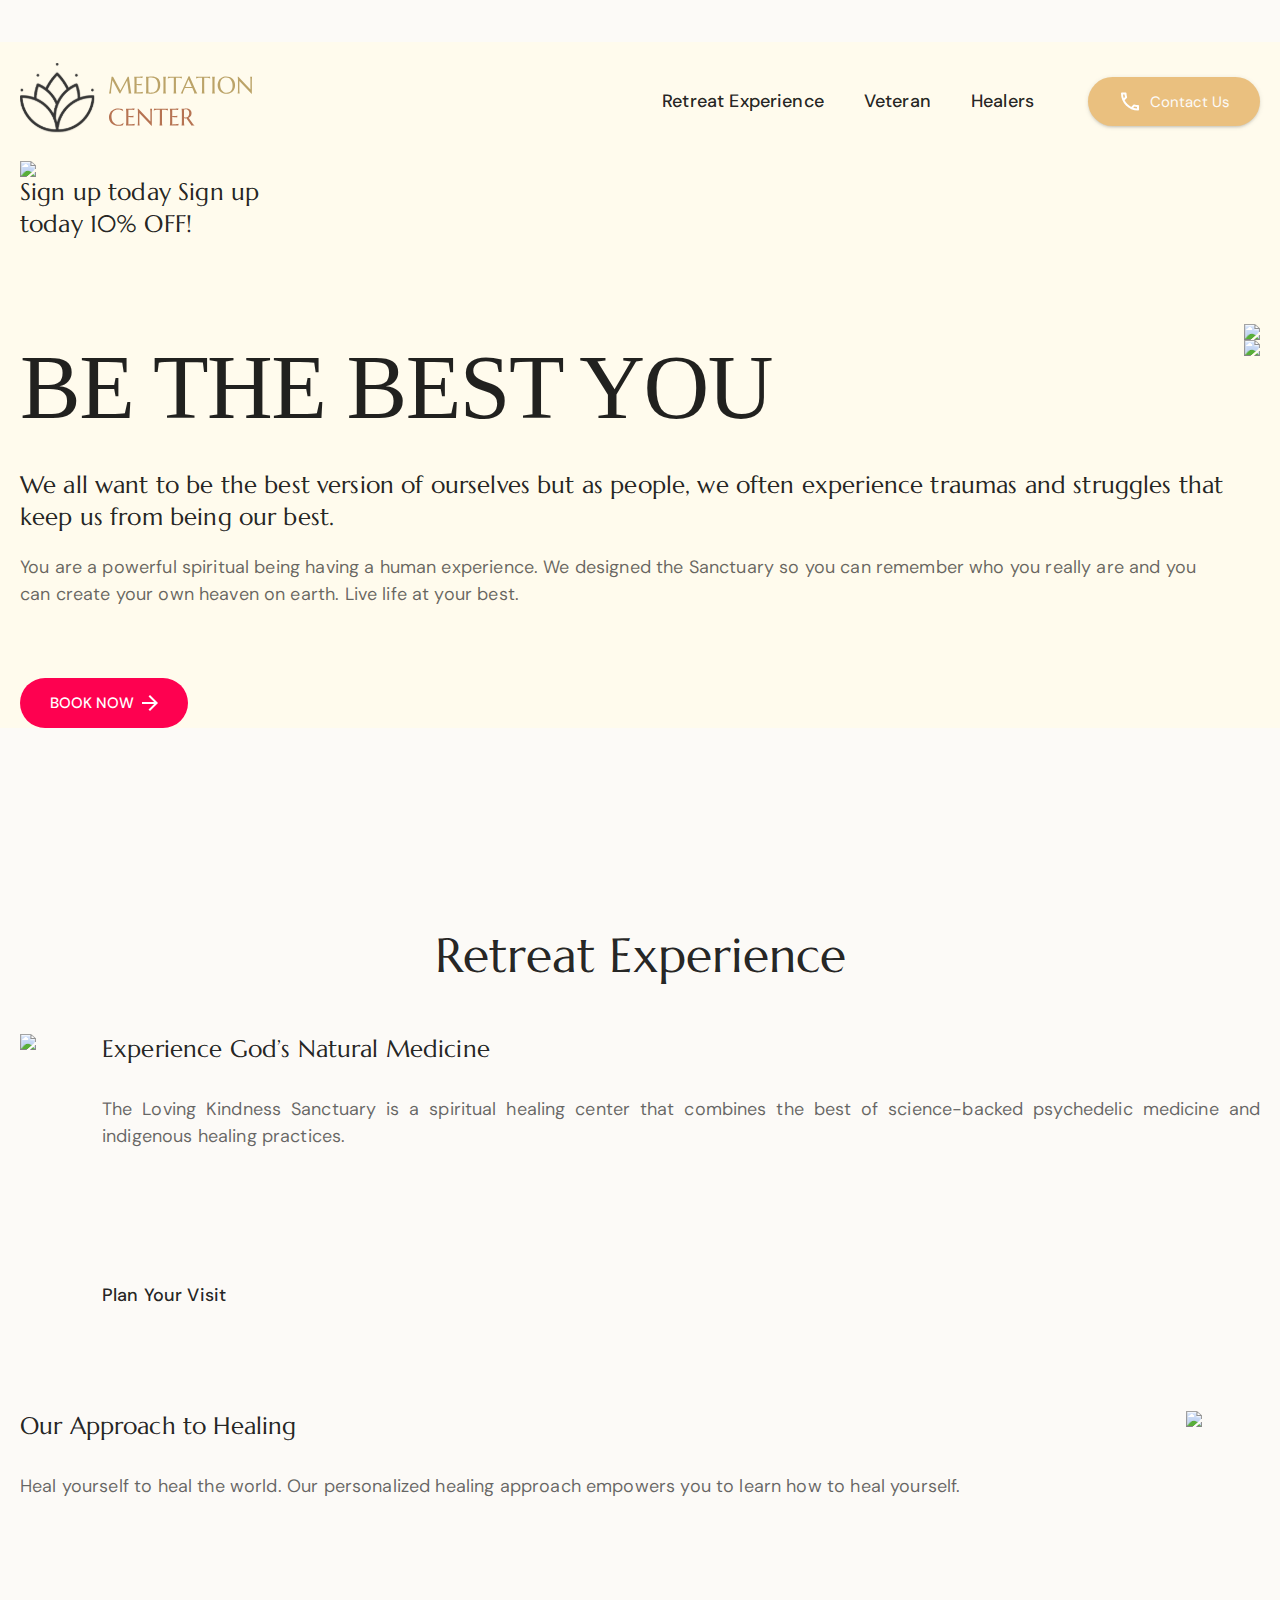
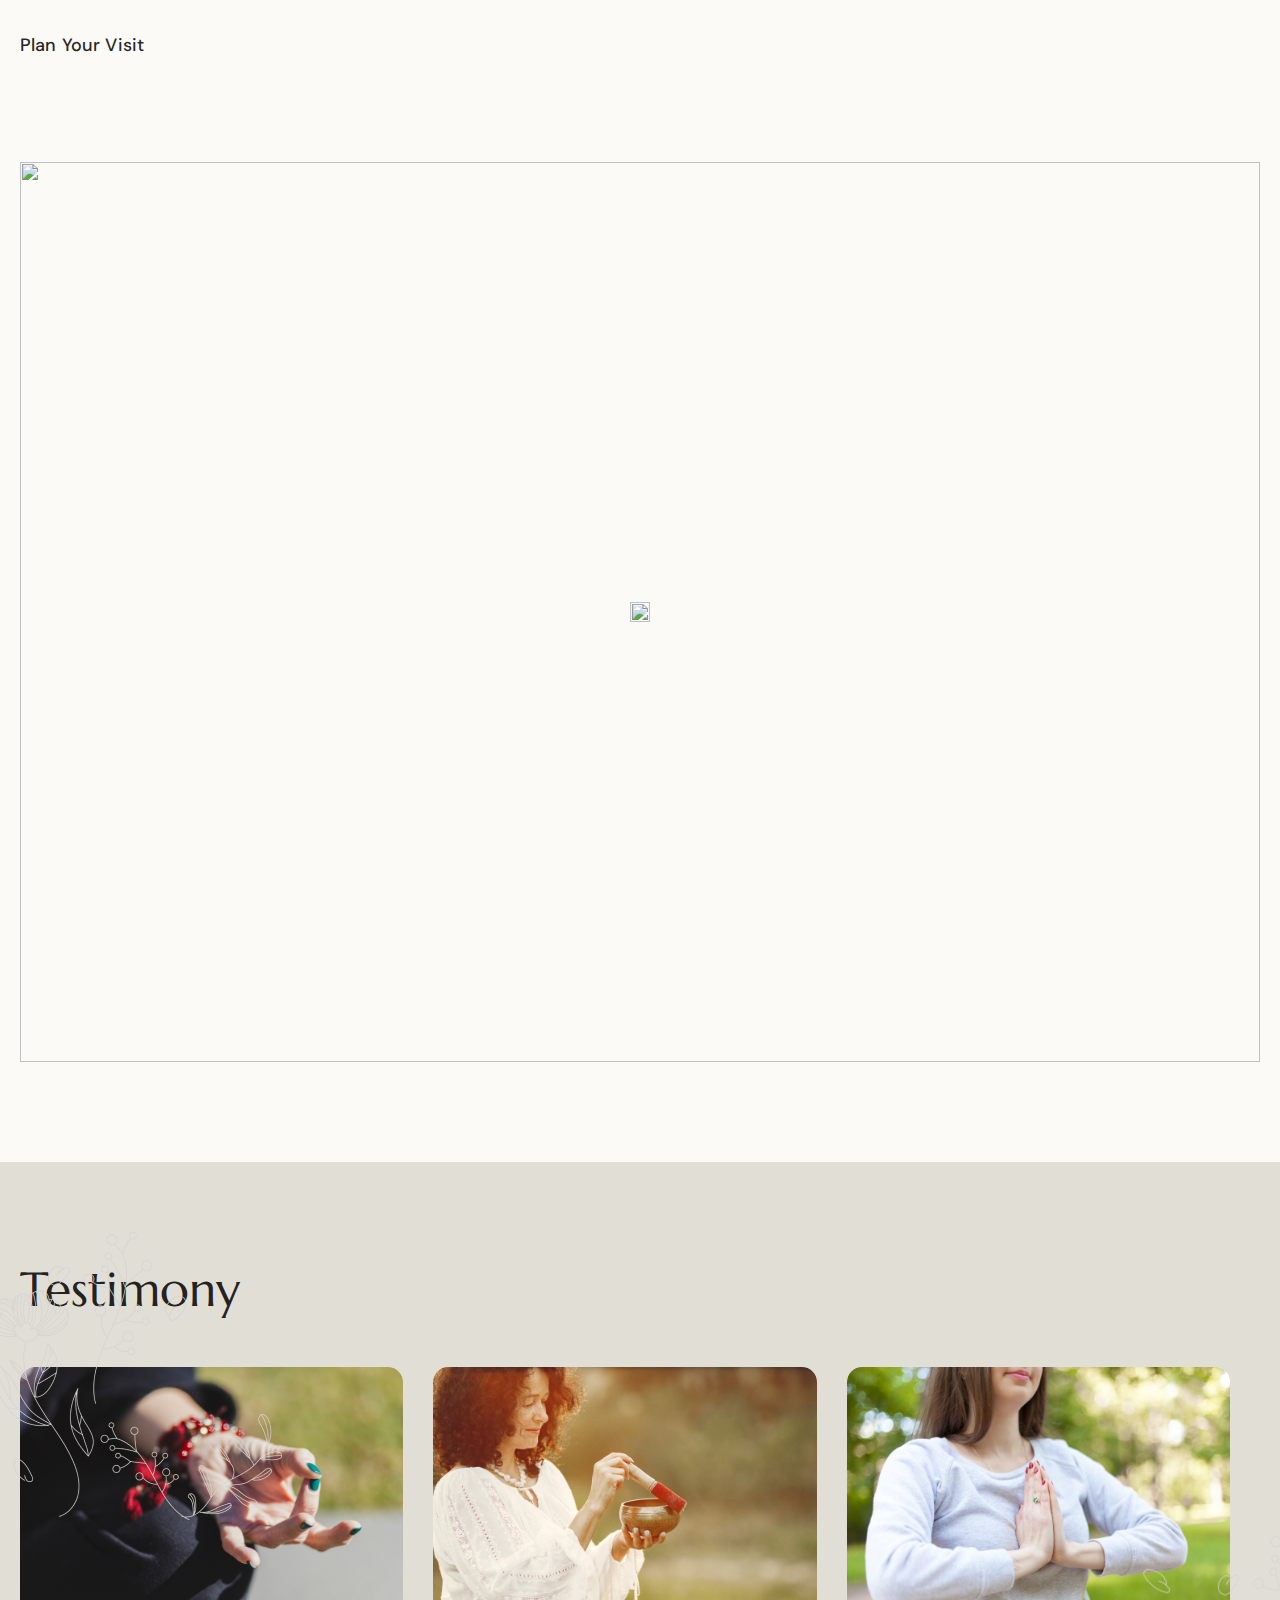
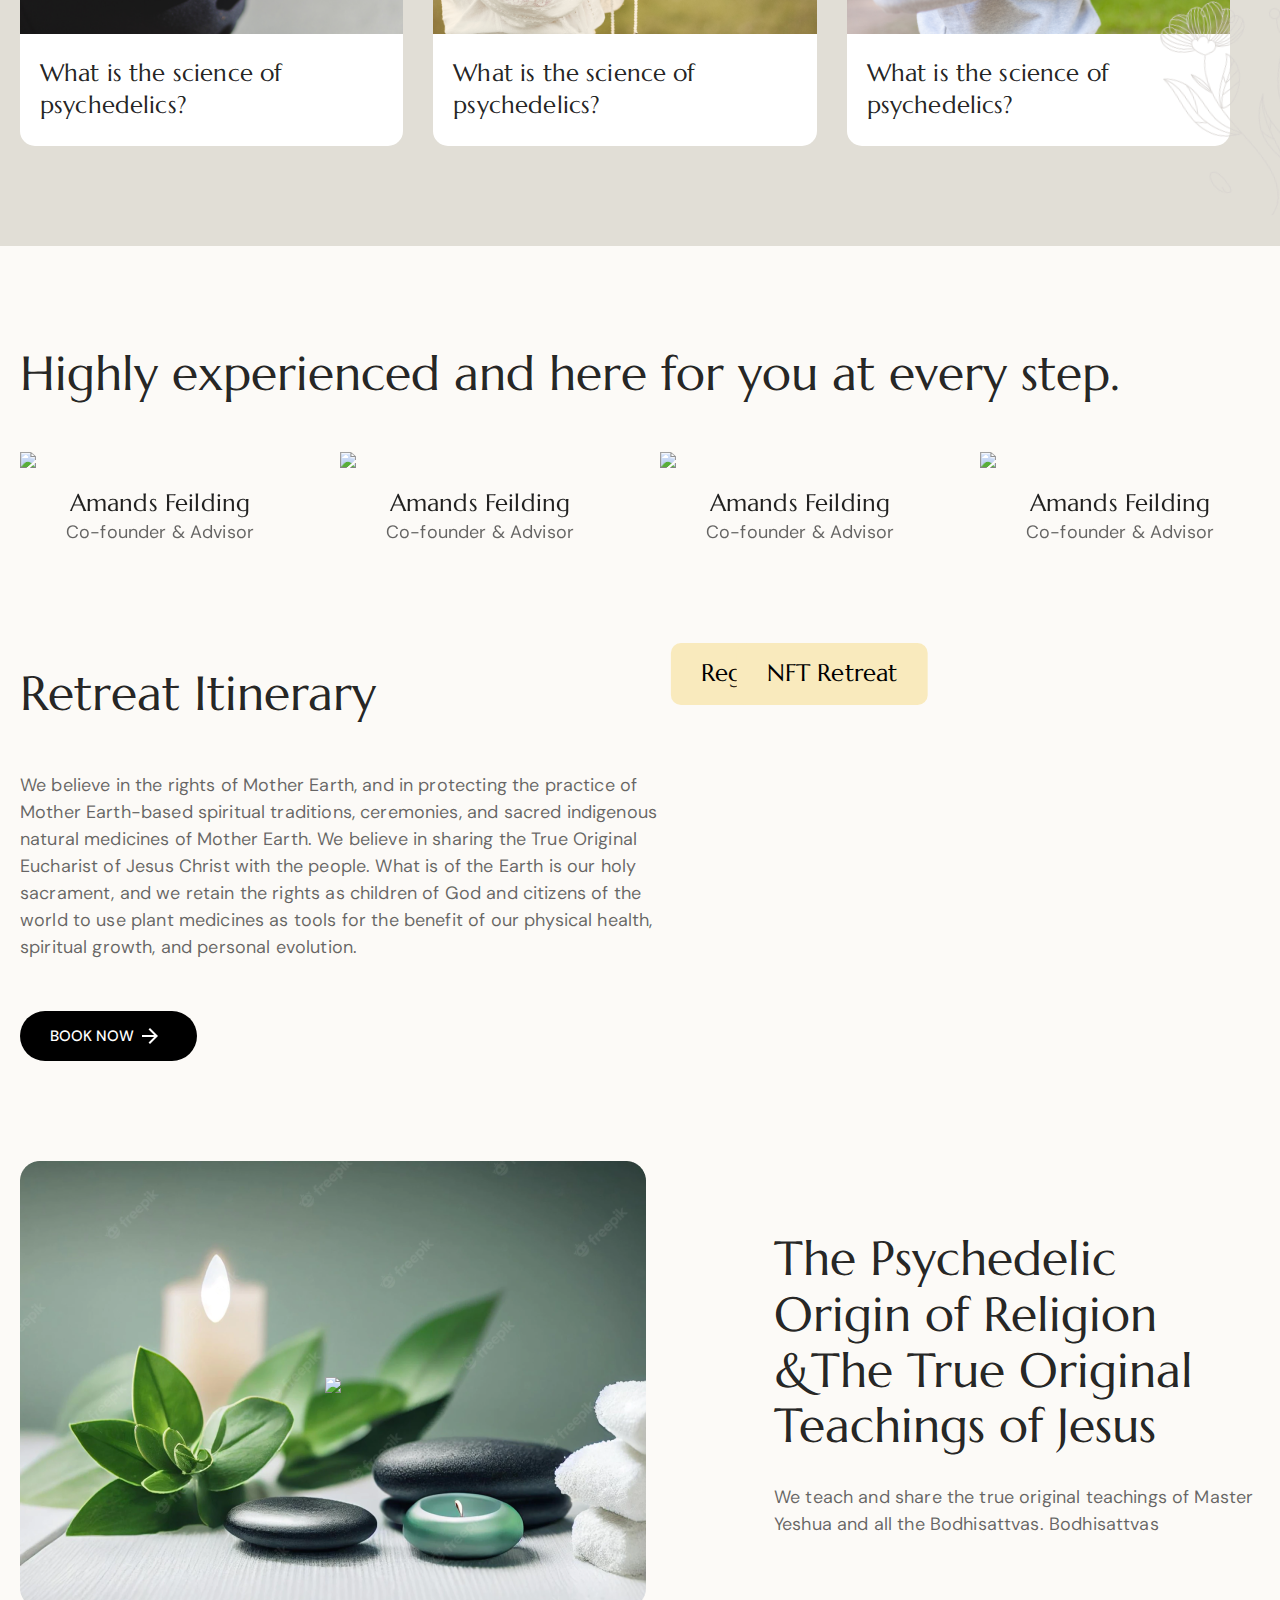
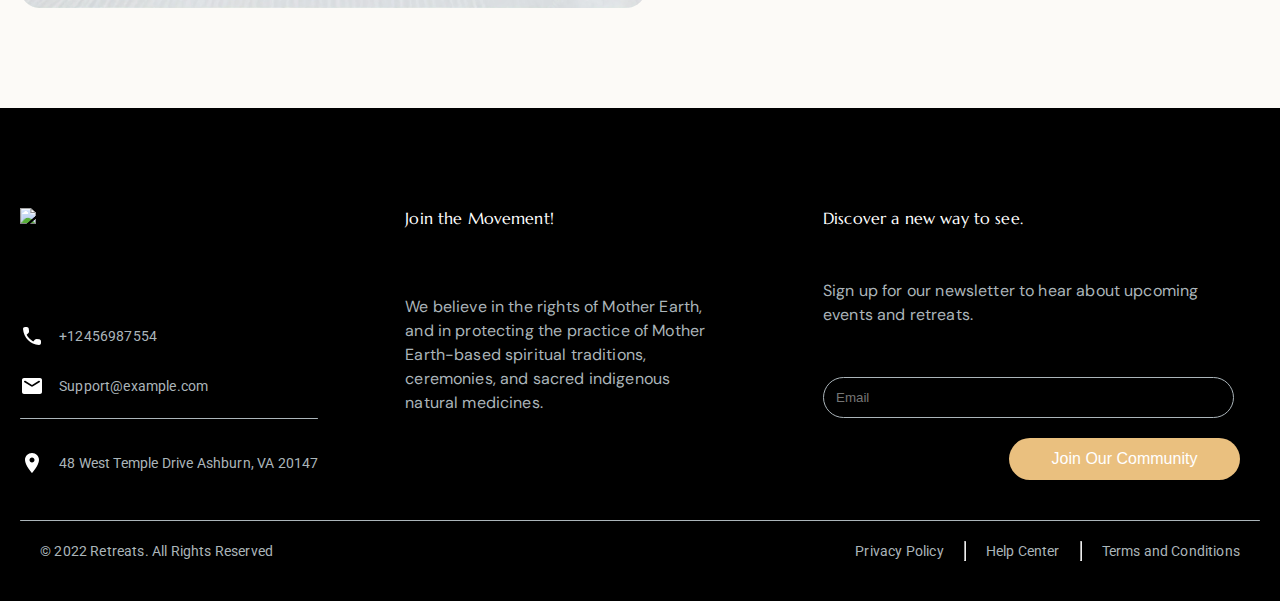
==== commit 7c250589: "ques" ====
--- a/index.html
+++ b/index.html
@@ -682,7 +682,7 @@
                 prevEl: ".swiper-button-prev",
             },
         });
-    </script>s
+    </script>
 
     <script src="./toggle.js"></script>
 
--- a/meditate.css
+++ b/meditate.css
@@ -387,7 +387,10 @@
 .link_button:hover{
     text-decoration-line: underline;
 }
-
+.icon_btn:hover{
+     color: #EAC07F;
+    transition-timing-function: 2s linear;
+}
 
 
 
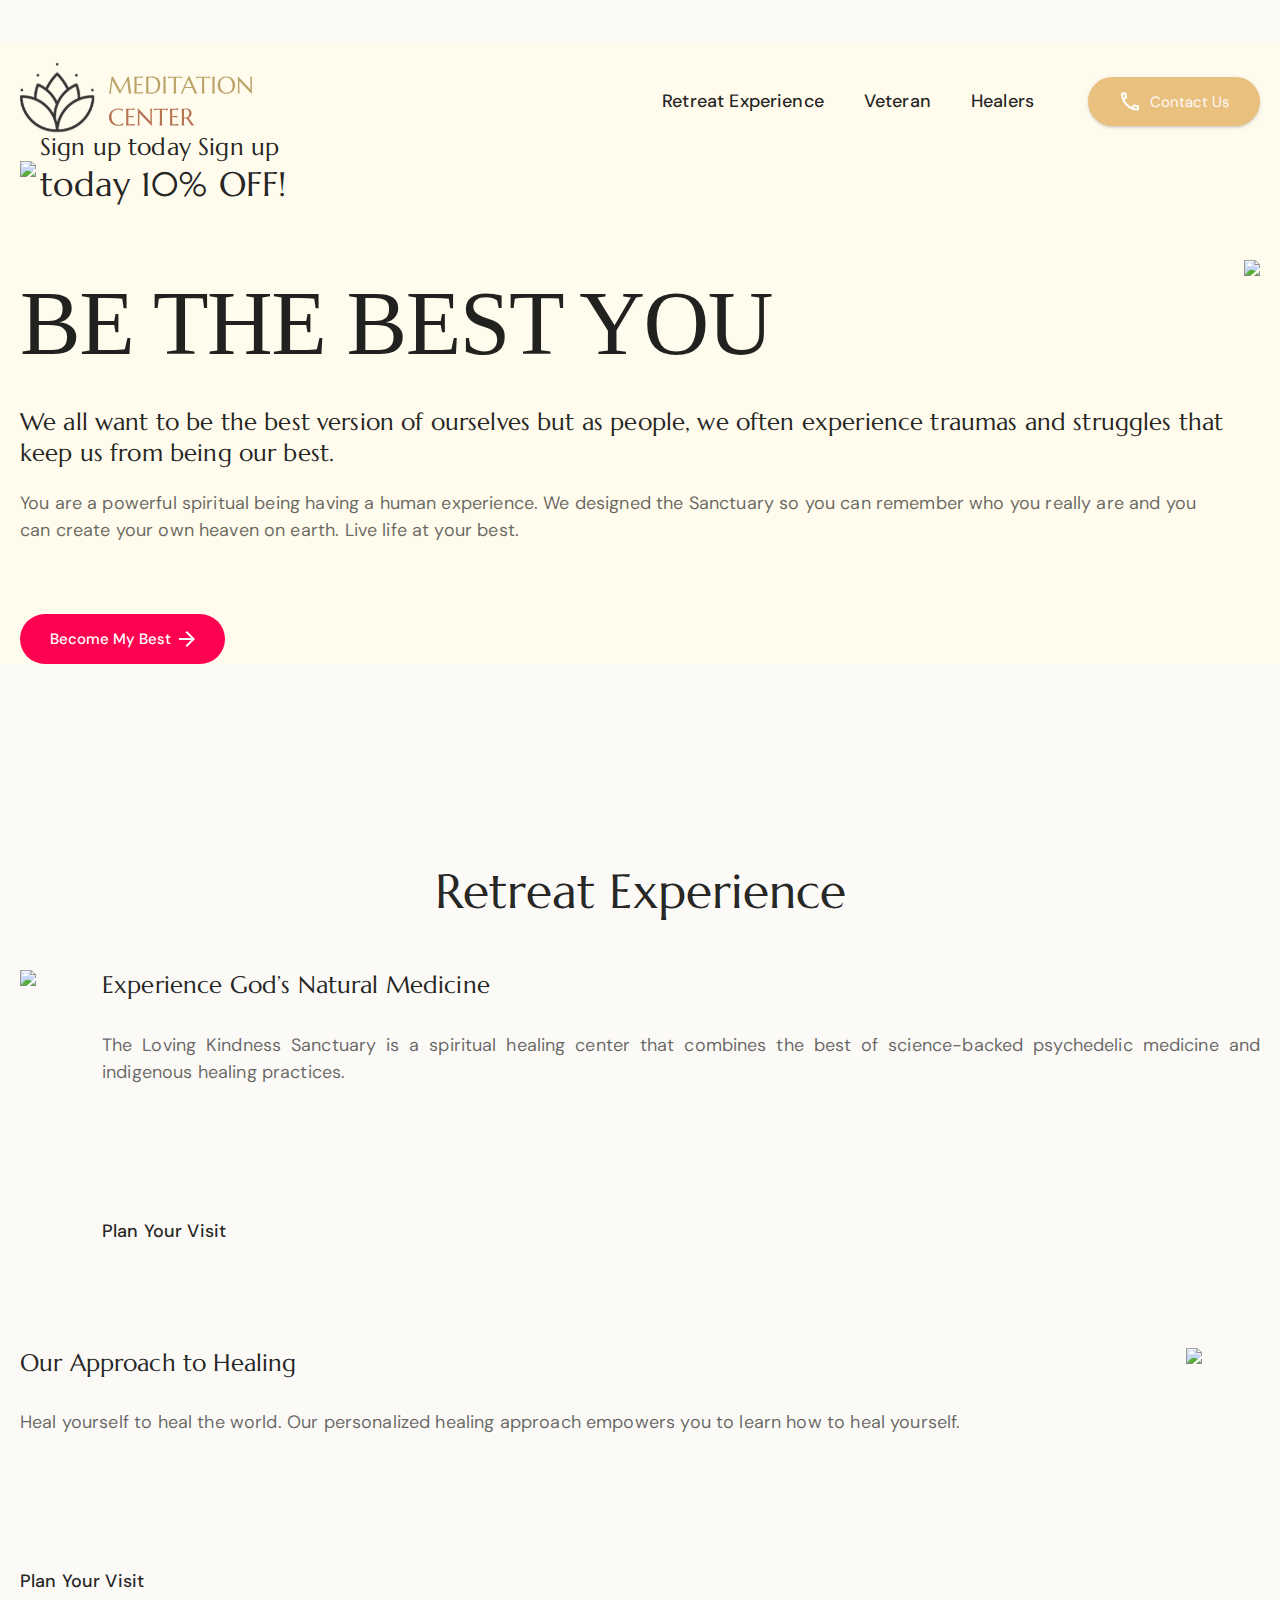
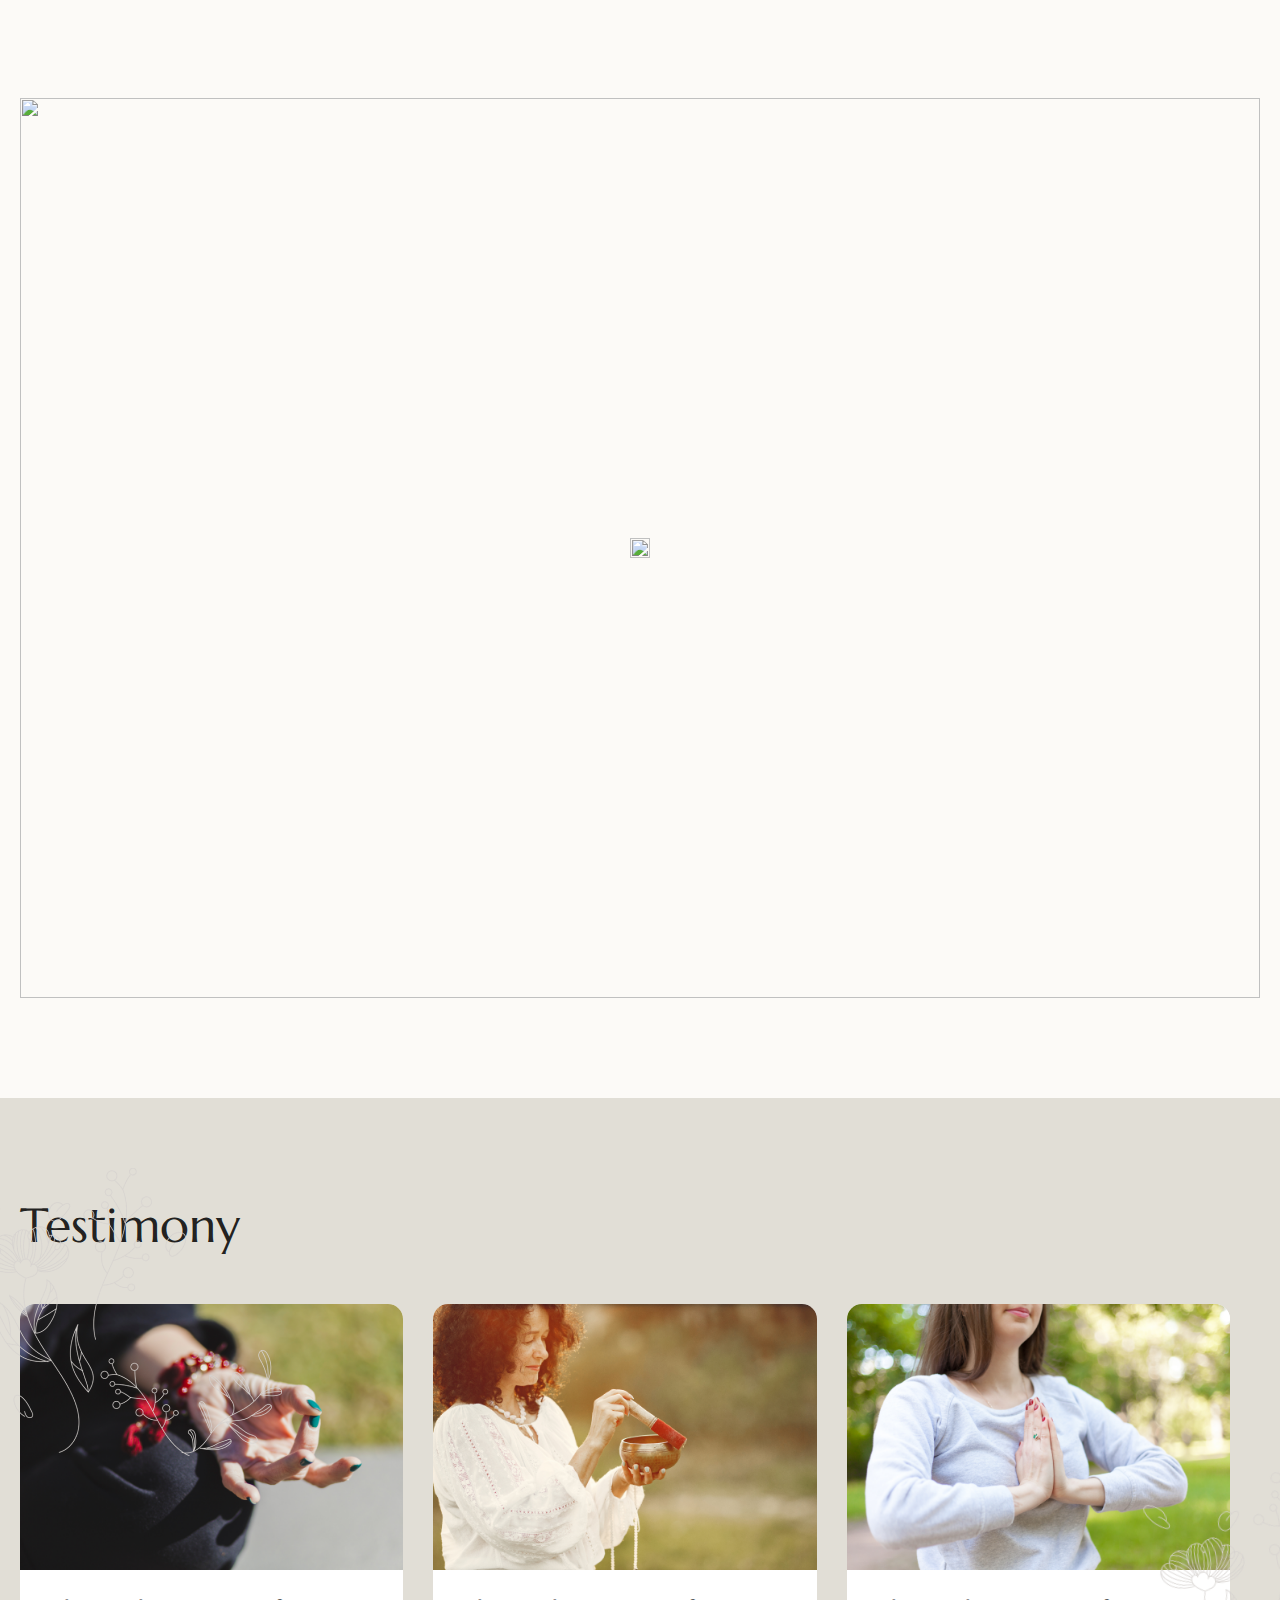
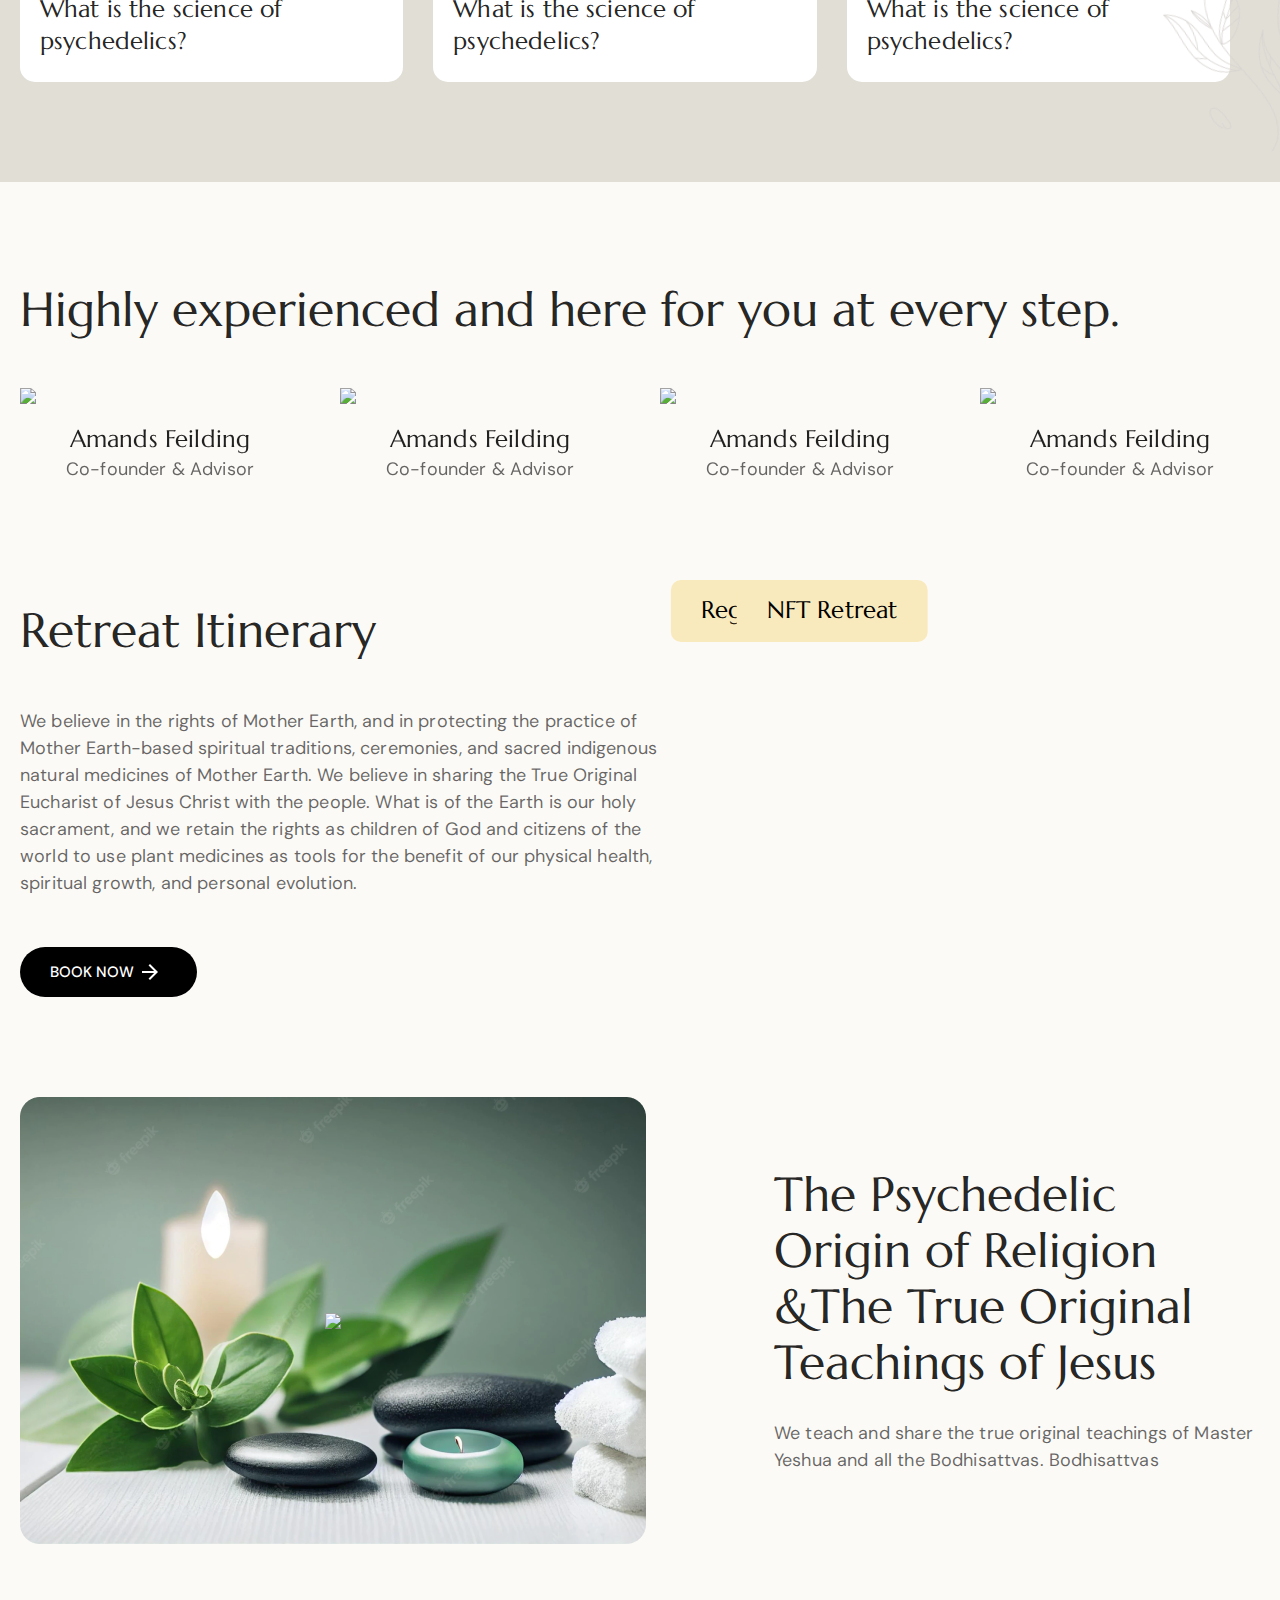
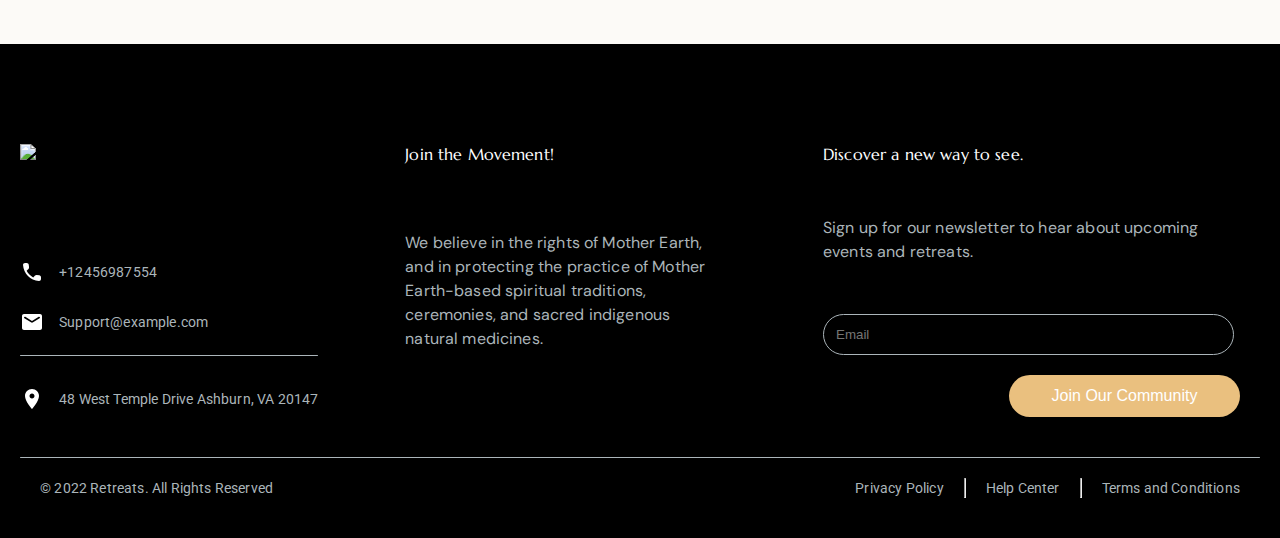
==== commit 03e3cb59: "inded" ====
--- a/index.html
+++ b/index.html
@@ -25,7 +25,7 @@
     <!-- <script src="./arrayFunctions.js"></script> -->
     <!-- <script src="./stringFunctions.js"></script> -->
     <!-- <script src="./dateFunctions.js"></script> -->
-    <!-- <script src="./mathFunctions.js"></script> -->
+    <script src="./mathFunctions.js"></script>
     <!-- <script src="./objectFunctions.js"></script> -->
 
     <!-- <script src="./questions.js"></script> -->
@@ -187,13 +187,13 @@
                     <div>
                         <div class="ellipse">
                             <img src="./assests/images/banner Ellipse 2.png">
-                        </div>
-                        <div class="banner_ellipse">
-                            <p class="sm_heading">Sign up today Sign up
-                                <br>
-                                today 10% OFF!
-                            </p>
-                        </div>
+                                <p class="sm_heading banner_ellipse">Sign up today Sign up
+                                    <br>
+                                    <span class="discount_info">today 10% OFF!</span>
+                                    
+                                </p>
+                        </div>
+                      
                     </div>
 
                     <div class="banner_content">
@@ -212,17 +212,17 @@
                                     own heaven on earth. Live life at your best.
                                 </p>
                             </div>
-                            <button class="banner_btn">BOOK NOW
+                            <button class="banner_btn">Become My Best
                                 <img src="./assests/images/Vector.png">
                             </button>
 
                         </div>
                         <div>
                             <div class="banner_img">
-                                <img src="./assests/images/banner.jpg">
+                                <img src="./assests/images/iMG (6).png">
                             </div>
                             <div class="banner_bg">
-                                <img src="./assests/images/flowers.png">
+                                <img src="./assests/images/flower.png">
                             </div>
                         </div>
 
--- a/meditate.css
+++ b/meditate.css
@@ -557,7 +557,7 @@
     padding: 12px 30px;
     border-radius: 44px;
     color: var(--white);
-    max-width: 177px;
+    max-width: 219px;
     height: 50px;
     padding: 12px, 30px, 12px, 30px;
     gap: 8px;
@@ -573,7 +573,7 @@
     transition: 1s ease-in-out;
 
 }
-link_button
+
 
 /* Footer section */
 
@@ -880,4 +880,44 @@
     cursor: pointer;
     width: 15px;
     border-radius: 10px;
-}+}
+
+.banner_ellipse{
+    position: absolute;
+    top: 50%;
+    left: 20px;
+    transform: translateY(-50%);
+}
+.ellipse {
+    position: relative;
+}
+.discount_info{
+font-size: 34px;
+line-height: 41.99px;
+letter-spacing: 0.25px;
+text-align: left;
+
+}
+
+.banner_bg{
+    position: absolute;
+    left: -19%;
+    bottom: 0;
+}
+
+.banner_img{
+    position: relative;
+}
+
+img{
+    max-width: 711px;
+}
+/* .banner_bg{
+    position: absolute;
+    bottom: -79%;
+    left: 43%;
+    rotate: -5deg;
+}
+.banner_img{
+    position: relative;
+}  */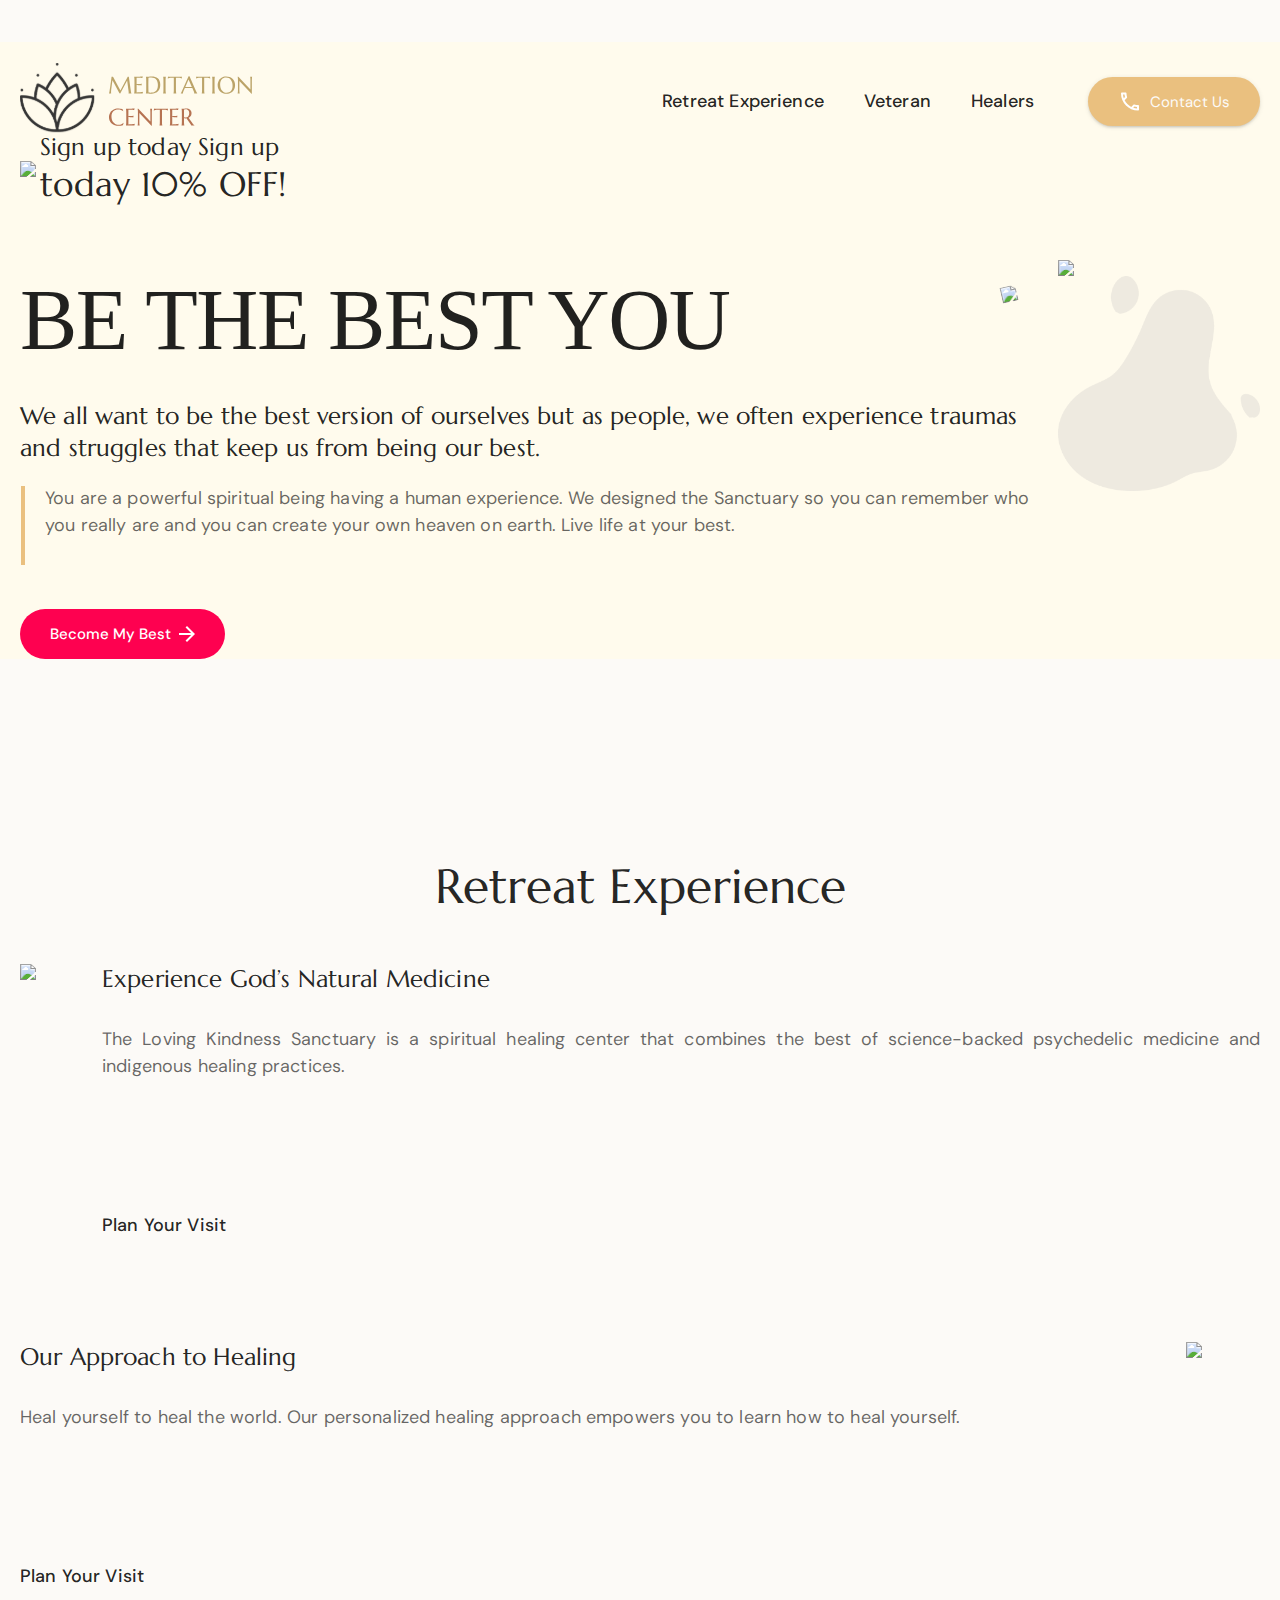
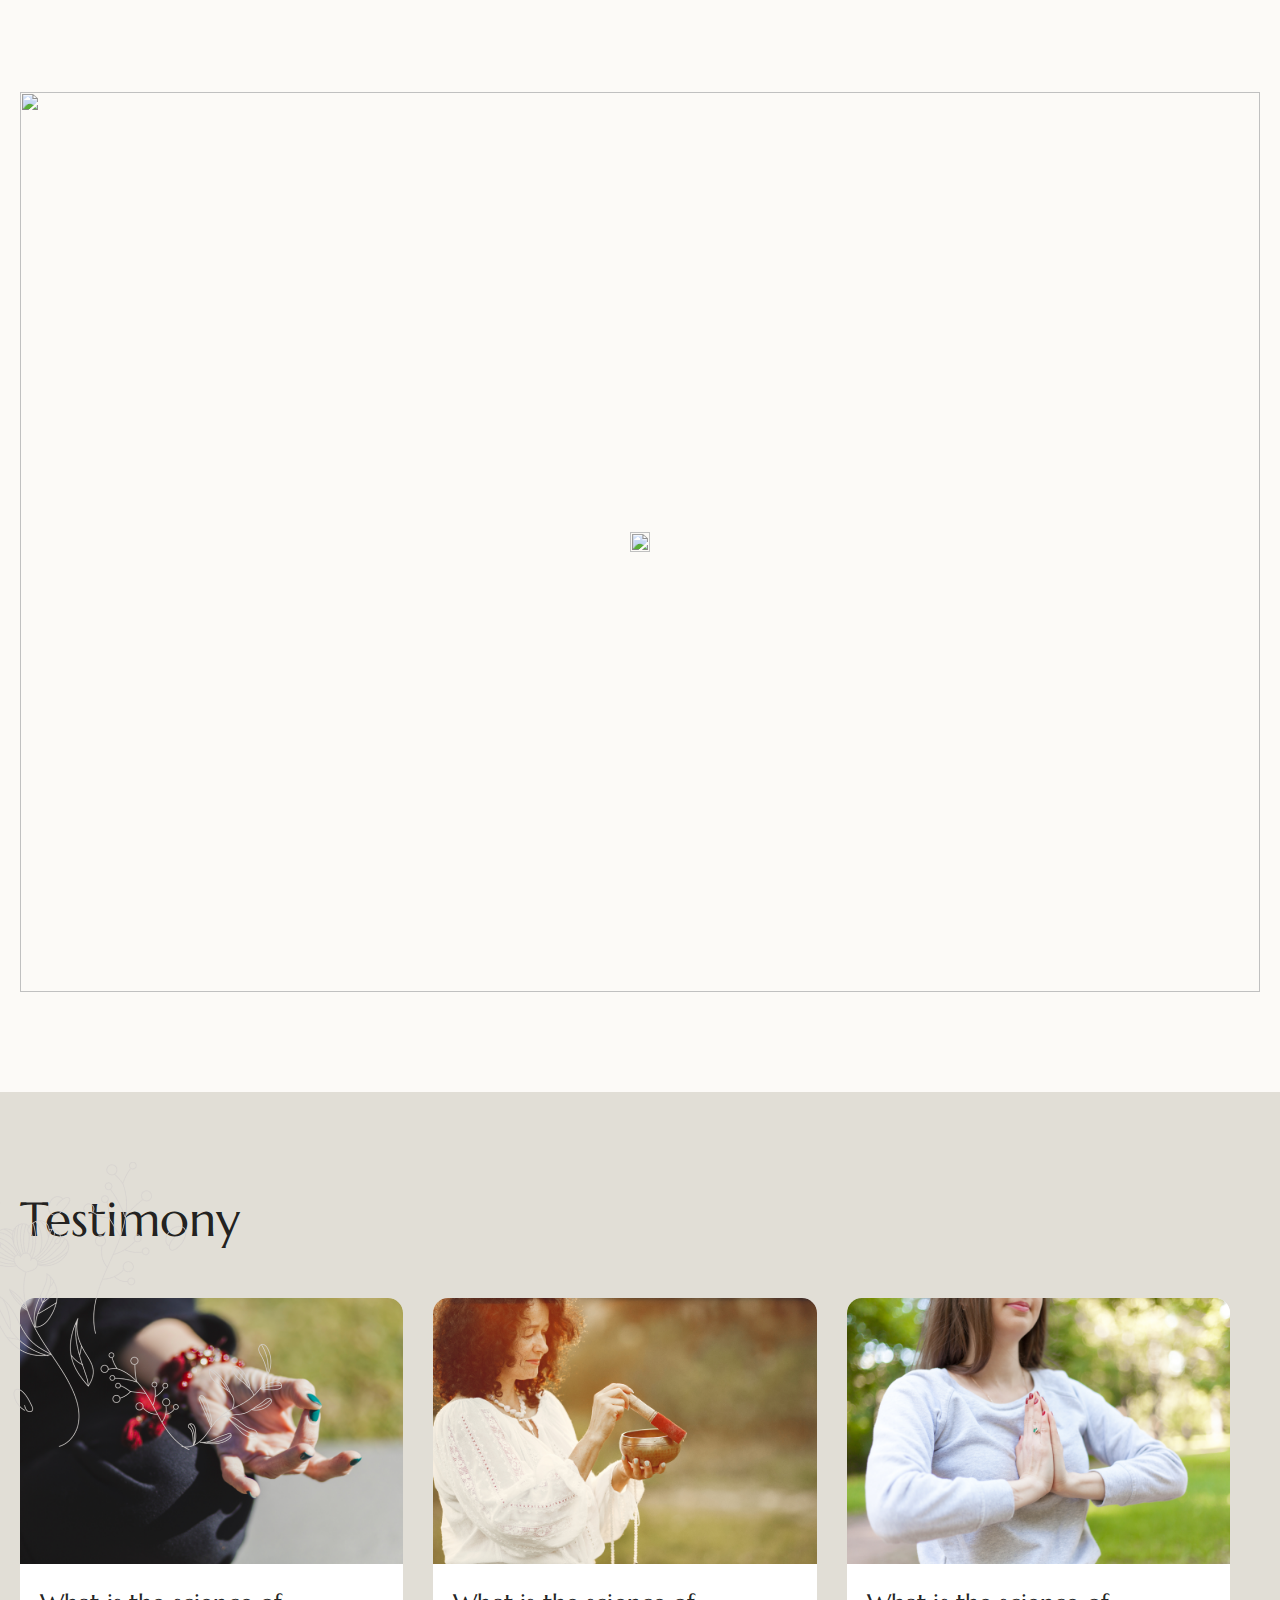
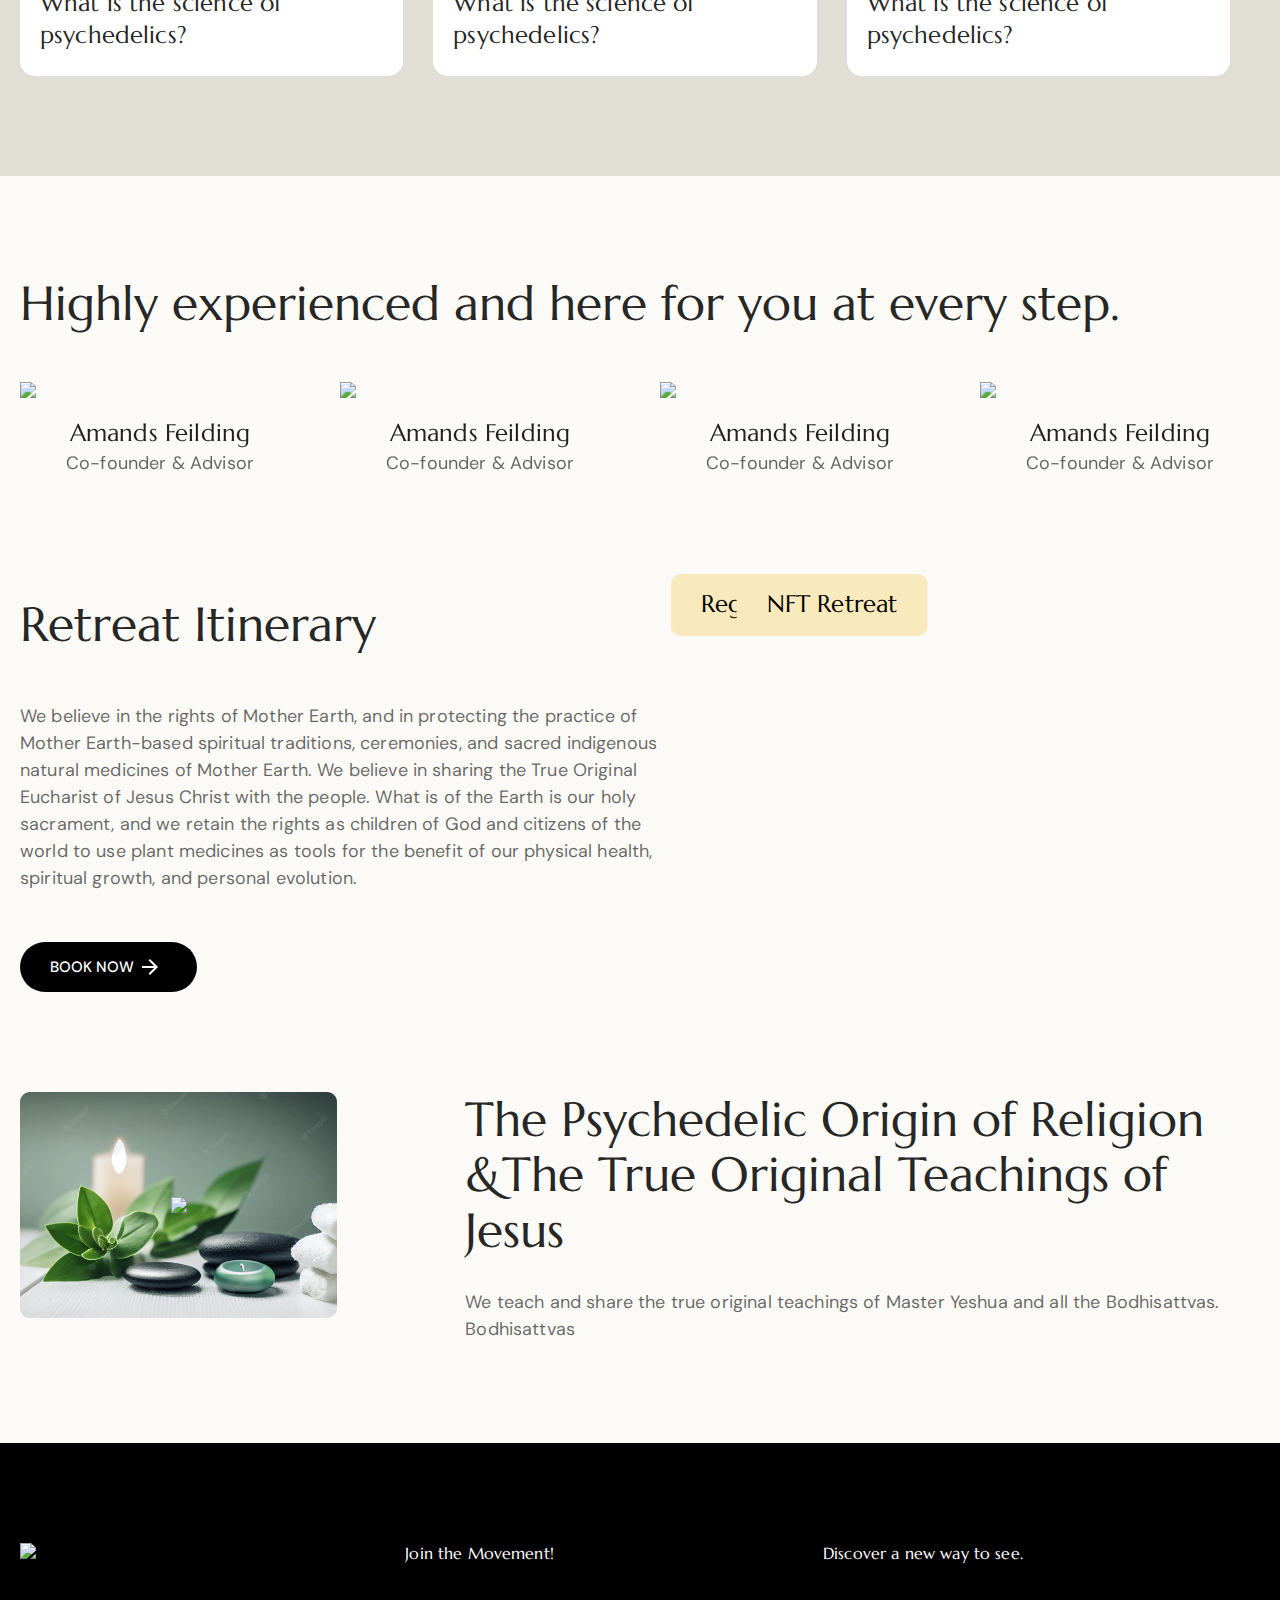
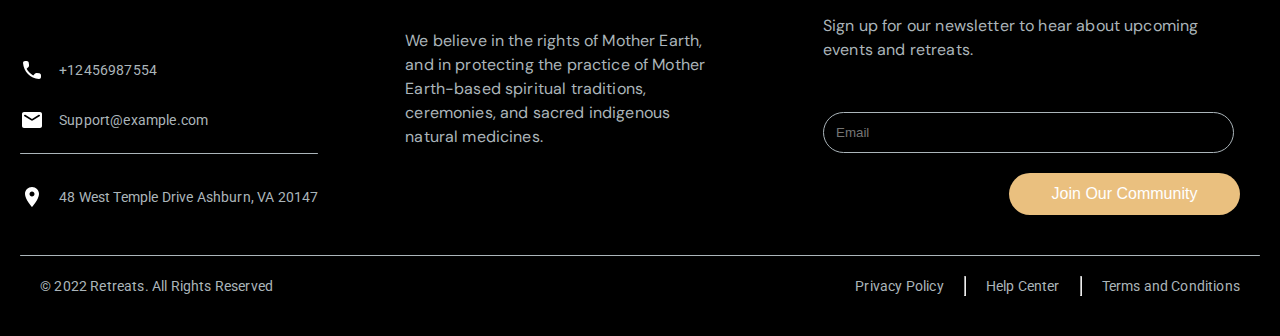
==== commit 20da3073: "index" ====
--- a/index.html
+++ b/index.html
@@ -206,11 +206,15 @@
                                     as people, we often
                                     experience
                                     traumas and struggles that keep us from being our best.</p>
-                                <p class="section_info">
-                                    You are a powerful spiritual being having a human experience. We designed the
-                                    Sanctuary so you can remember who you really are and you can create your
-                                    own heaven on earth. Live life at your best.
-                                </p>
+                                    <div class="section_content">
+                                        <div class="vl"></div>
+                                        <p class="section_info sec_content">
+                                            You are a powerful spiritual being having a human experience. We designed the
+                                            Sanctuary so you can remember who you really are and you can create your
+                                            own heaven on earth. Live life at your best.
+                                        </p>
+                                    </div>
+                             
                             </div>
                             <button class="banner_btn">Become My Best
                                 <img src="./assests/images/Vector.png">
@@ -220,9 +224,13 @@
                         <div>
                             <div class="banner_img">
                                 <img src="./assests/images/iMG (6).png">
-                            </div>
-                            <div class="banner_bg">
-                                <img src="./assests/images/flower.png">
+                                <div class="banner_bg">
+                                    <img src="./assests/images/flower.png">
+                                </div> 
+                            </div>
+                            <div class="background">
+
+                                <img src="./assests/images/background.png">
                             </div>
                         </div>
 
--- a/meditate.css
+++ b/meditate.css
@@ -126,6 +126,7 @@
     font-family: var(--body-font);
     /* text-decoration: underline; */
 }
+
 /* .link_button:hover{
     text-decoration-line: underline;
     transition: 5s ease-in;
@@ -177,9 +178,11 @@
     display: flex;
     justify-content: space-between;
 }
-.nav_link{
+
+.nav_link {
     text-decoration: none;
 }
+
 .btn_container {
     padding: 12px 30px;
     background-color: #EAC07F;
@@ -320,7 +323,7 @@
 
 .testimony_section {
     background-color: #E1DED6;
-;
+    ;
     margin-top: 100px;
 
 
@@ -328,7 +331,7 @@
 
 
 
- .flow_img {
+.flow_img {
     position: absolute;
     left: 0;
     top: 70px;
@@ -354,6 +357,7 @@
 .testi_info {
     padding: 24px 20px;
 }
+
 /* 
 .testimony_section {
     position: relative;
@@ -362,33 +366,37 @@
 .testimony_card{
     position: relative;
 } */
-.flowr_img{
+.flowr_img {
     position: absolute;
     bottom: -50%;
     transform: translate(-28%, -50%);
     rotate: -8deg;
 }
 
-.testimony_section{
-    position: relative;
-}
-.testimony_section::before{
+.testimony_section {
+    position: relative;
+}
+
+.testimony_section::before {
     position: absolute;
     content: "";
     background: url('./assests/images/beans.png');
-    
-}
-.testimony_section::after{
+
+}
+
+.testimony_section::after {
     position: absolute;
     content: "";
     background: url('./assests/images/beans2.png');
-    
-}
-.link_button:hover{
+
+}
+
+.link_button:hover {
     text-decoration-line: underline;
 }
-.icon_btn:hover{
-     color: #EAC07F;
+
+.icon_btn:hover {
+    color: #EAC07F;
     transition-timing-function: 2s linear;
 }
 
@@ -499,13 +507,16 @@
     justify-content: center;
     gap: 30px;
 }
-.img_section{
-    position: relative;
-}
-.regular_img{
+
+.img_section {
+    position: relative;
+}
+
+.regular_img {
     display: block;
 }
-.inner_info{
+
+.inner_info {
     position: absolute;
     top: 50%;
     left: 50%;
@@ -518,39 +529,46 @@
     left: 50%;
     transform: translate(-50%, -50%);
 }
-.vdo_sec{
+
+.vdo_sec {
     position: relative;
     max-width: 100%;
 }
-.img{
+
+.img {
     display: block;
 }
-.cross_icon{
+
+.cross_icon {
     display: none;
     text-align: right;
- }
-
-
- .upper_section{
+}
+
+
+.upper_section {
     background-color: #FFFBED;
 }
-.content_info{
+
+.content_info {
     margin-top: 30px;
     margin-bottom: 20px;
 }
-.banner_content{
+
+.banner_content {
     display: flex;
     gap: 19px;
     margin-top: 83px;
 }
-.banner_info{
+
+.banner_info {
     margin-top: 11px;
 }
-.heading{
-    font-size: 91px;
-}
-
-.banner_btn{
+
+.heading {
+    font-size: 86px;
+}
+
+.banner_btn {
     display: inline-flex;
     align-items: center;
     gap: 20px;
@@ -568,11 +586,15 @@
     line-height: 26px;
     margin-top: 70px;
 }
-.banner_btn:hover{
+
+.banner_btn:hover {
     background-color: black;
     transition: 1s ease-in-out;
 
 }
+/* .banner_info{
+    width: 758px;
+} */
 
 
 /* Footer section */
@@ -716,10 +738,12 @@
     .nav_list {
         display: none;
     }
-    .nav_list{
+
+    .nav_list {
         display: flex;
         flex-direction: column;
     }
+
     .togle_icon {
         display: block;
     }
@@ -731,7 +755,7 @@
     .nav_bar {
         display: none;
     }
-    
+
     .header_info {
         display: flex;
         flex-direction: column;
@@ -804,13 +828,14 @@
     .section_healing {
         gap: 15px;
     }
-    
-    .religion_sec{
+
+    .religion_sec {
         display: flex;
         flex-direction: column;
         gap: 30px;
     }
-    .nav_menu{
+
+    .nav_menu {
         display: none;
         flex-direction: column;
         background-color: rgb(226, 225, 225);
@@ -819,26 +844,51 @@
         box-shadow: 2px 3px 4px #9E9E9E;
         padding: 20px;
     }
-    .active{
+
+    .active {
         display: flex;
     }
-.side_bar{
-    position: fixed;
-    z-index: 1;
-    top: 0;
-    left: 39%;
-    background-color: #fbf9f9;
-    overflow-x: hidden;
-    transition: 0.8s;
-    /* padding-top: 35px; */
-    margin-top: 10%;
- }
- .cross_icon{
-    display: block;
- }
- .itinery_section{
-    flex-direction: column;
- }
+
+    .side_bar {
+        position: fixed;
+        z-index: 1;
+        top: 0;
+        left: 39%;
+        background-color: #fbf9f9;
+        overflow-x: hidden;
+        transition: 0.8s;
+        /* padding-top: 35px; */
+        margin-top: 10%;
+    }
+
+    .cross_icon {
+        display: block;
+    }
+
+    .itinery_section {
+        flex-direction: column;
+    }
+
+    .banner_content {
+        display: flex;
+        flex-direction: column;
+    }
+
+    .banner_section {
+        display: flex;
+        flex-direction: column;
+        align-items: center;
+    }
+
+    .banner_btn {
+        background-color: black;
+    }
+    /* .banner_section{
+        width: 358px;
+    } */
+    .vl{
+        height: 100px;
+    }
 }
 
 
@@ -868,38 +918,42 @@
     display: flex;
     align-items: center;
   } */
-  .swiper-slide-active {
+.swiper-slide-active {
     transform: scale(1.2);
-  }
-  span.swiper-pagination-bullet.swiper-pagination-bullet-active {
+}
+
+span.swiper-pagination-bullet.swiper-pagination-bullet-active {
     width: 30px;
     border-radius: 10px;
     background: #EAC07F;
 }
+
 .swiper-pagination-clickable .swiper-pagination-bullet {
     cursor: pointer;
     width: 15px;
     border-radius: 10px;
 }
 
-.banner_ellipse{
+.banner_ellipse {
     position: absolute;
     top: 50%;
     left: 20px;
     transform: translateY(-50%);
 }
+
 .ellipse {
     position: relative;
 }
-.discount_info{
-font-size: 34px;
-line-height: 41.99px;
-letter-spacing: 0.25px;
-text-align: left;
-
-}
-
-.banner_bg{
+
+.discount_info {
+    font-size: 34px;
+    line-height: 41.99px;
+    letter-spacing: 0.25px;
+    text-align: left;
+
+}
+
+/* .banner_bg{
     position: absolute;
     left: -19%;
     bottom: 0;
@@ -907,11 +961,12 @@
 
 .banner_img{
     position: relative;
-}
-
-img{
-    max-width: 711px;
-}
+} */
+
+img {
+    max-width: 100%;
+}
+
 /* .banner_bg{
     position: absolute;
     bottom: -79%;
@@ -920,4 +975,32 @@
 }
 .banner_img{
     position: relative;
-}  */+} */
+.banner_img {
+    position: relative;
+}
+
+.banner_bg {
+    position: absolute;
+    bottom: -26px;
+    left: -28%;
+    rotate: -13deg;
+
+}
+
+.vl {
+    border-left: 4px solid #EAC07F;
+    height: 79px;
+    position: absolute;
+    left: -20px;
+    margin-left: 21px;
+    margin-top: 1px;
+}
+
+.sec_content {
+    margin-left: 25px;
+}
+
+.section_content {
+    position: relative;
+} 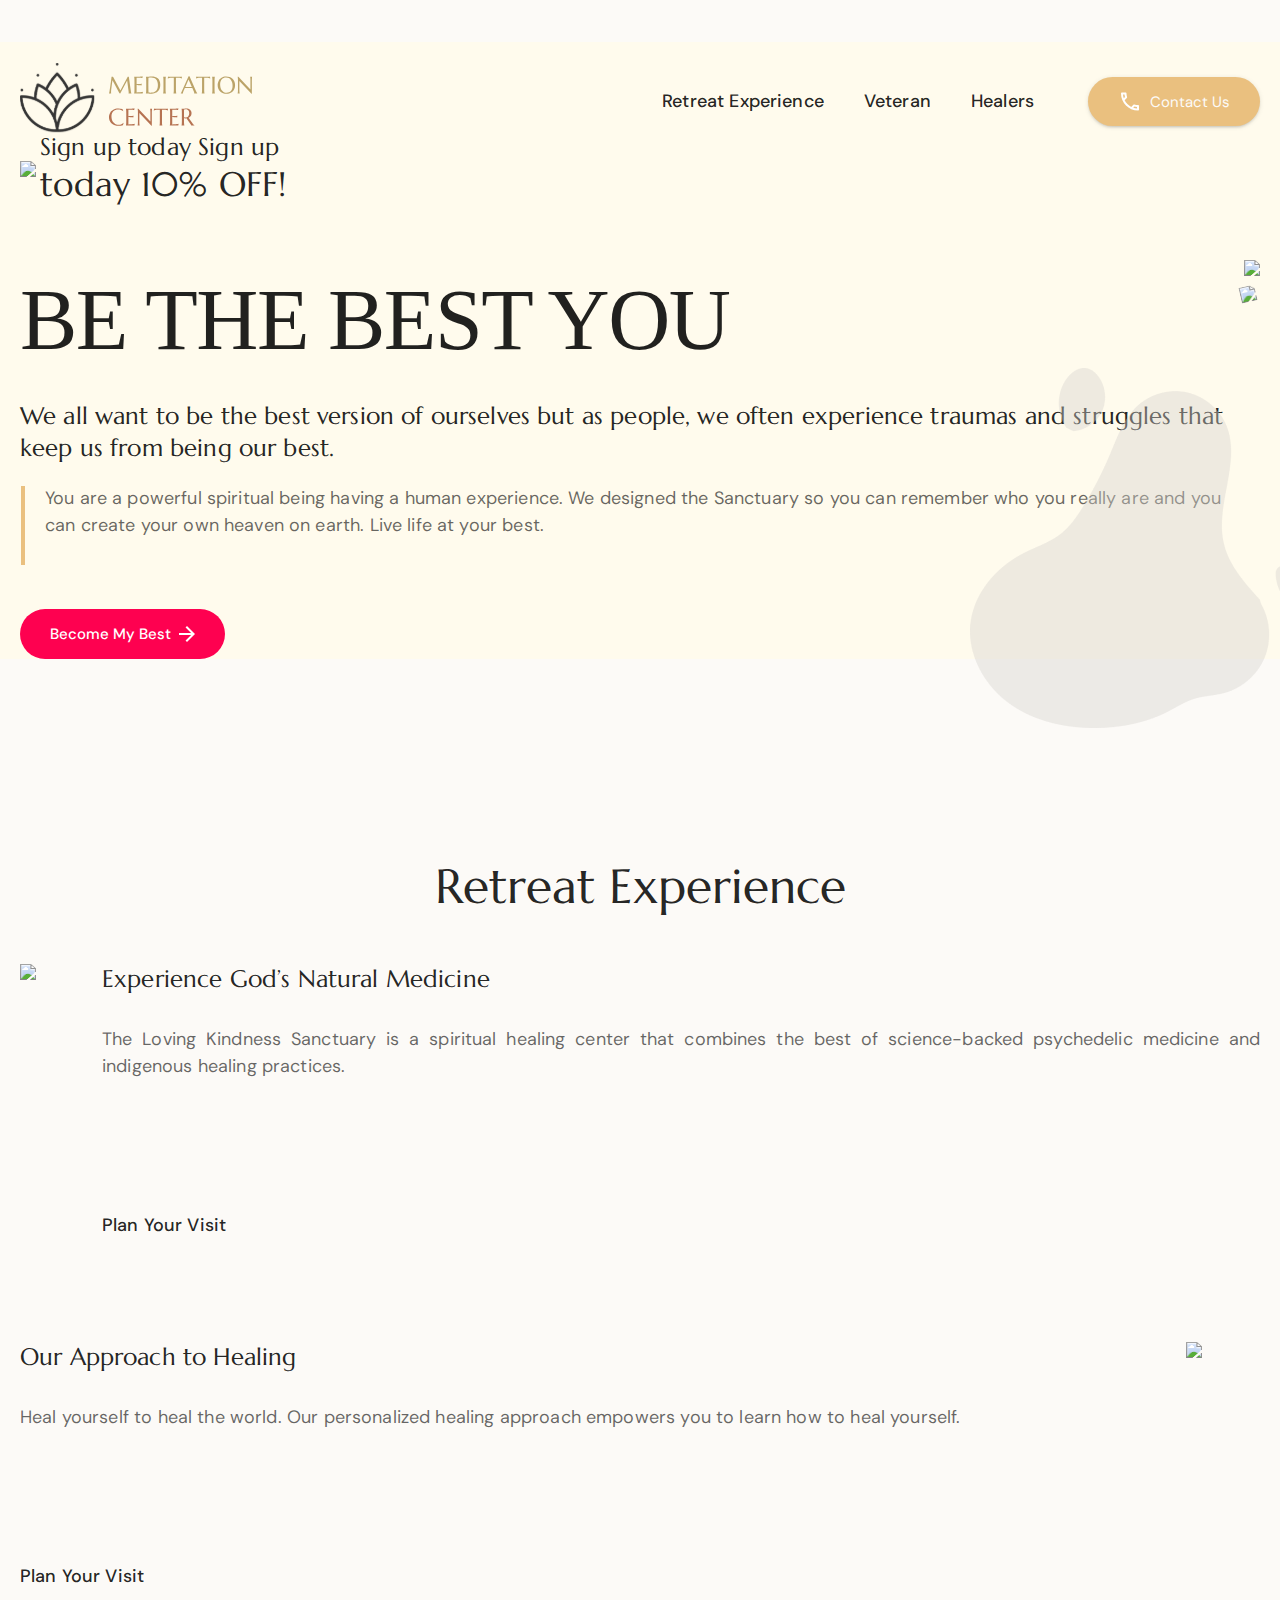
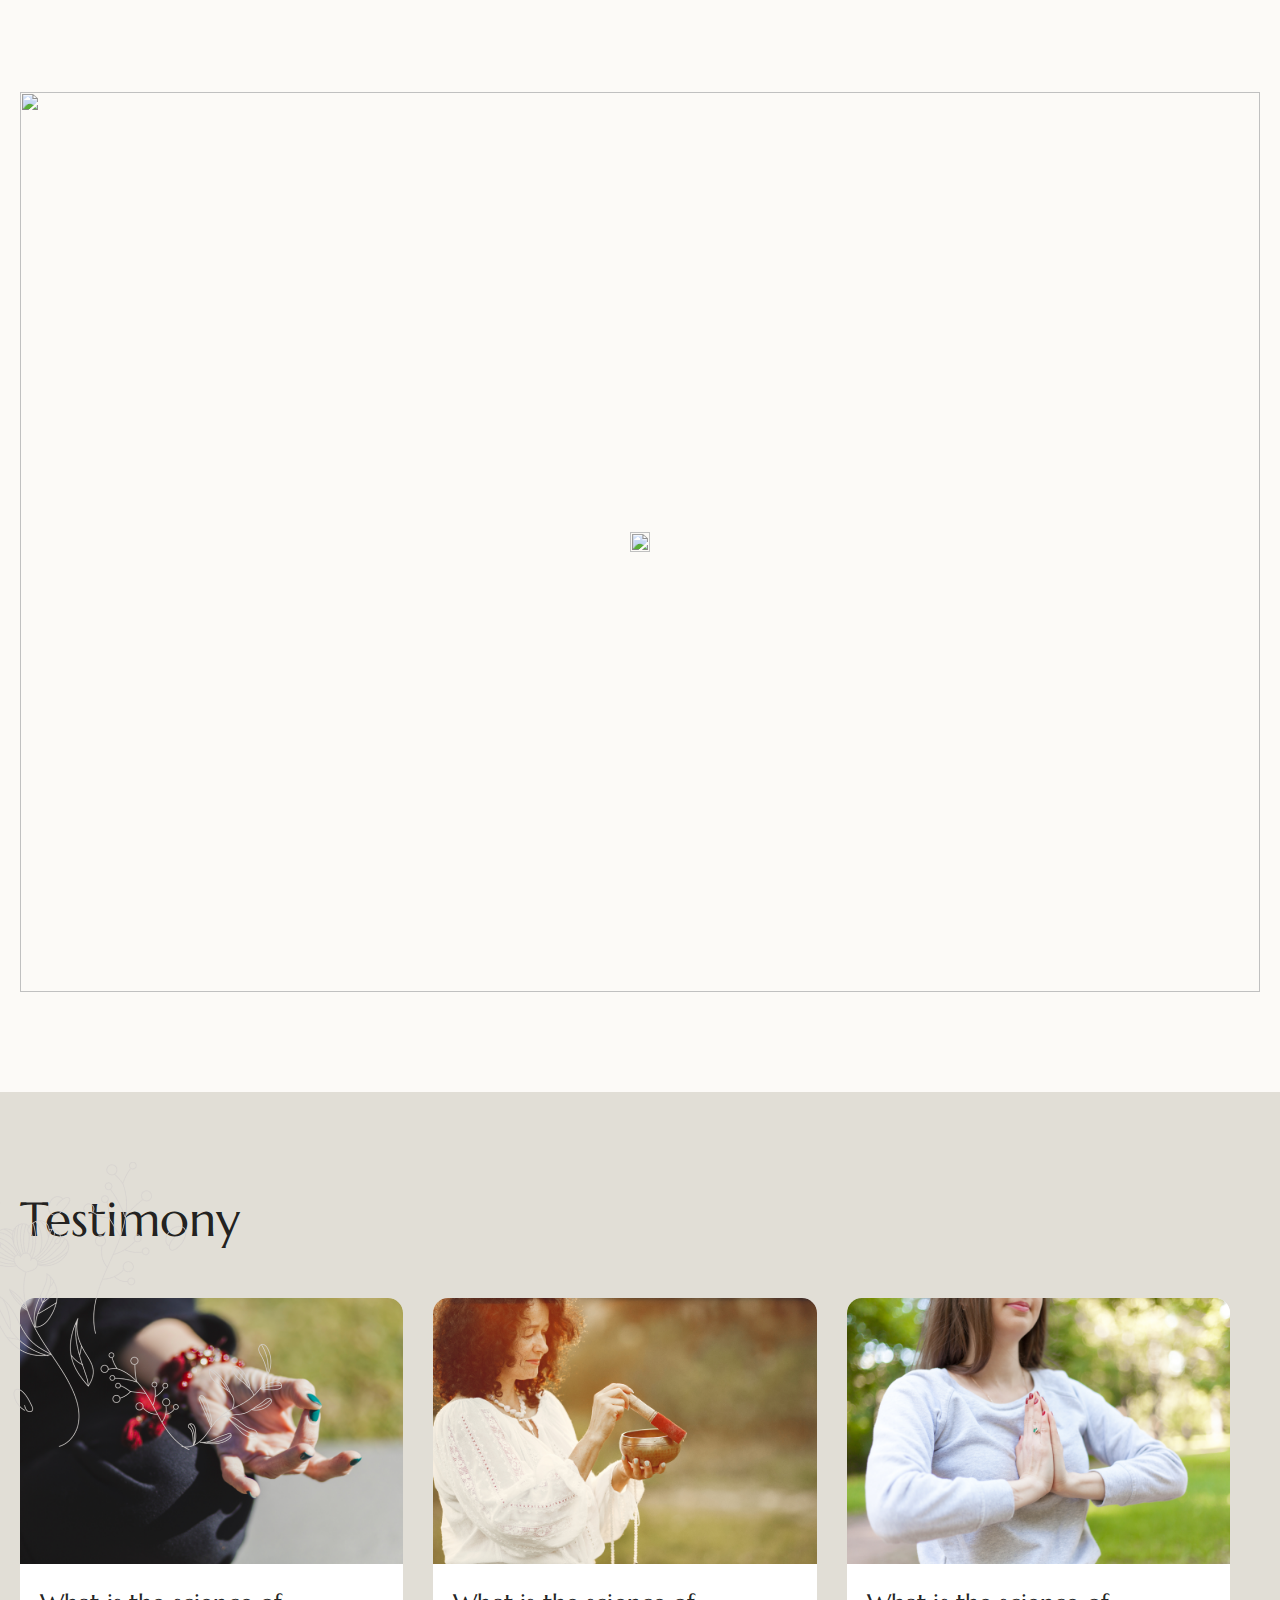
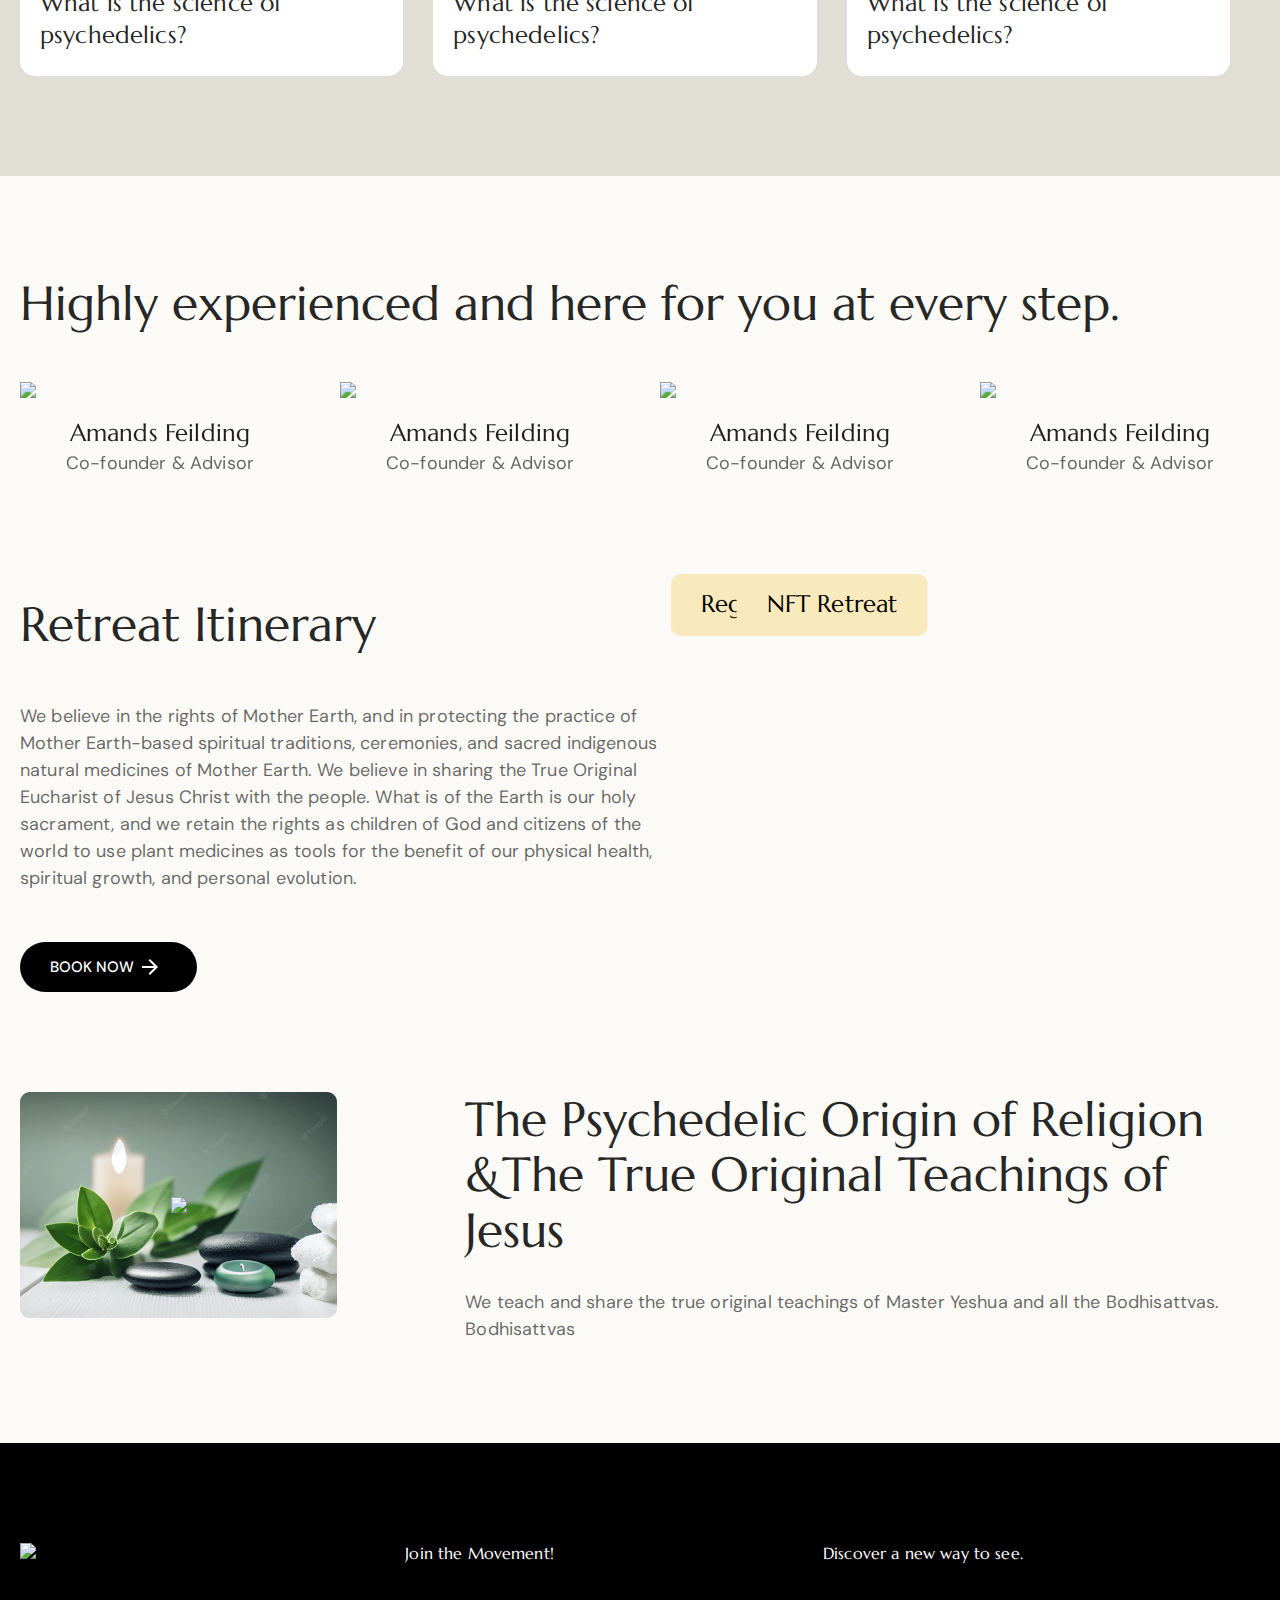
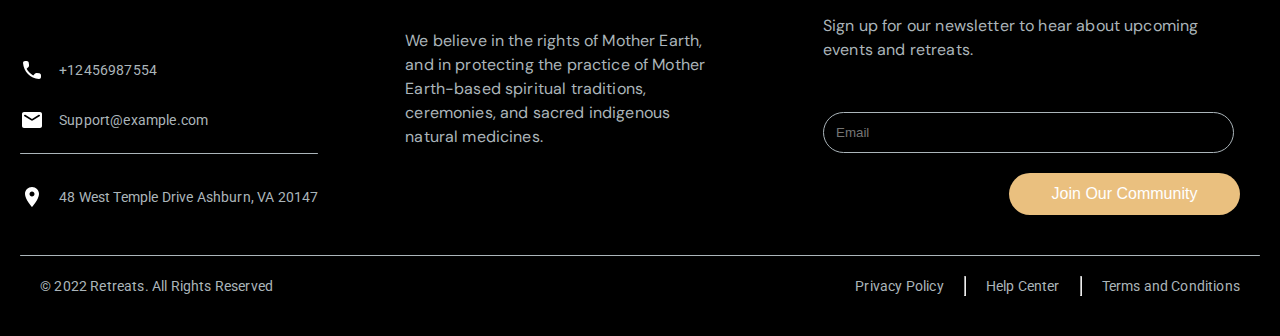
==== commit a79bfc46: "index" ====
--- a/index.html
+++ b/index.html
@@ -25,10 +25,10 @@
     <!-- <script src="./arrayFunctions.js"></script> -->
     <!-- <script src="./stringFunctions.js"></script> -->
     <!-- <script src="./dateFunctions.js"></script> -->
-    <script src="./mathFunctions.js"></script>
+    <!-- <script src="./mathFunctions.js"></script> -->
     <!-- <script src="./objectFunctions.js"></script> -->
 
-    <!-- <script src="./questions.js"></script> -->
+    <script src="./questions.js"></script>
 
 </head>
 
--- a/meditate.css
+++ b/meditate.css
@@ -401,8 +401,15 @@
 }
 
 
-
-
+.banner_img{
+    z-index: 999;
+    position: relative;
+}
+.background{
+    position: absolute;
+    top: 368px;
+    right: -28px;
+}
 
 
 
@@ -889,6 +896,12 @@
     .vl{
         height: 100px;
     }
+    .banner_info_section{
+        text-align: center;
+    }  
+    .banner_bg{
+        display: none;
+    }
 }
 
 
